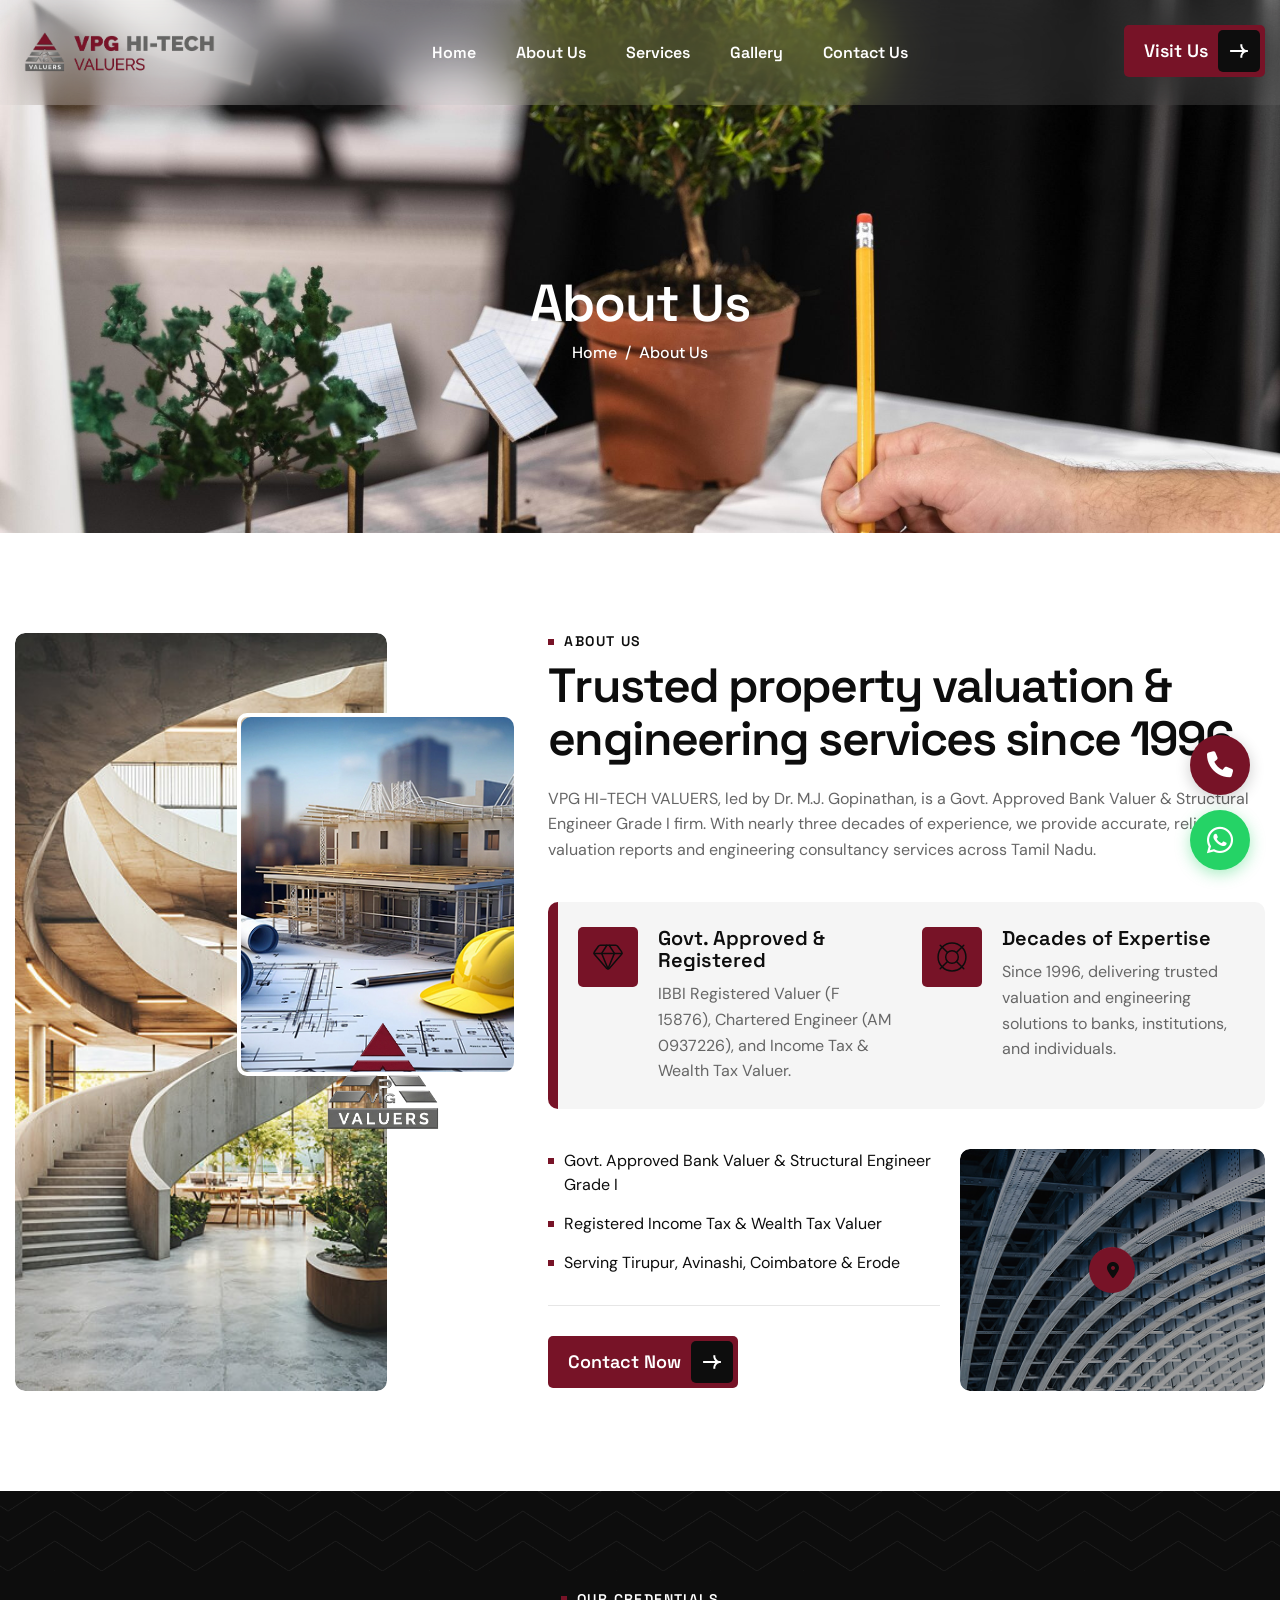
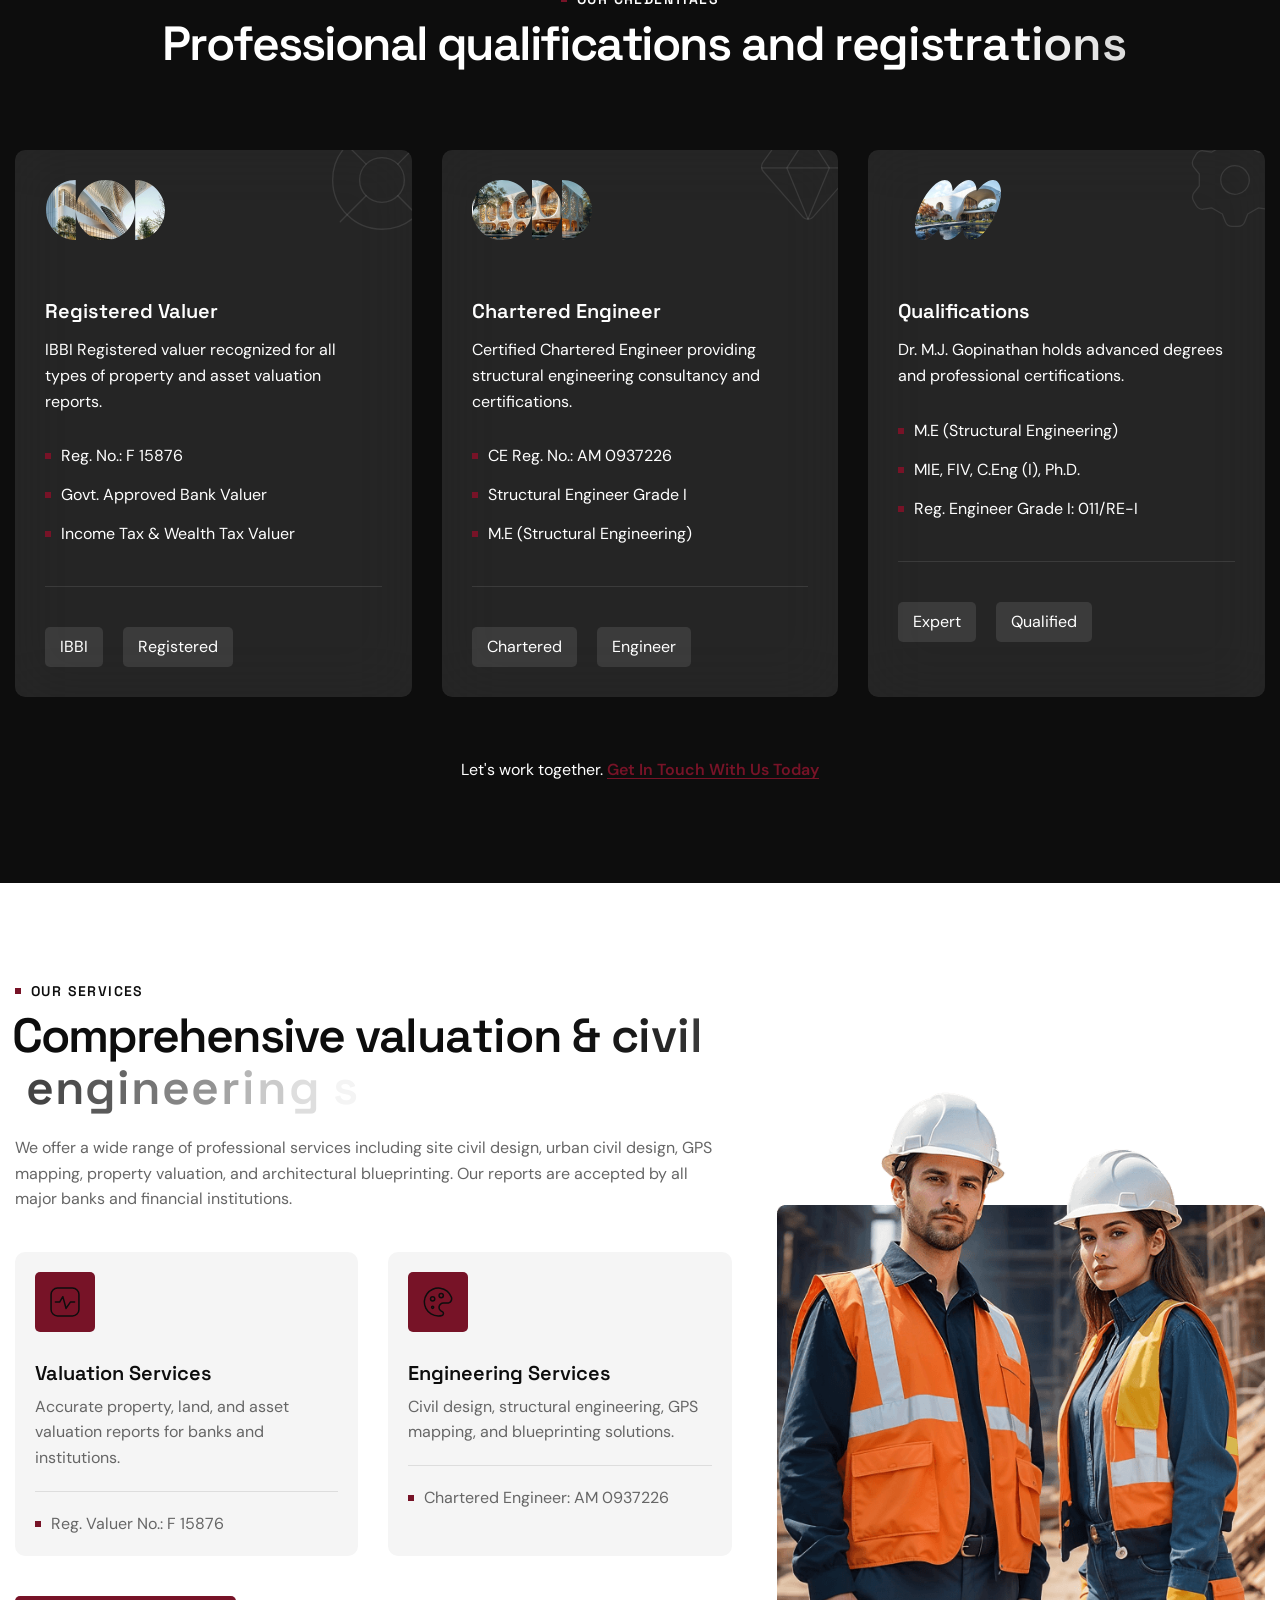
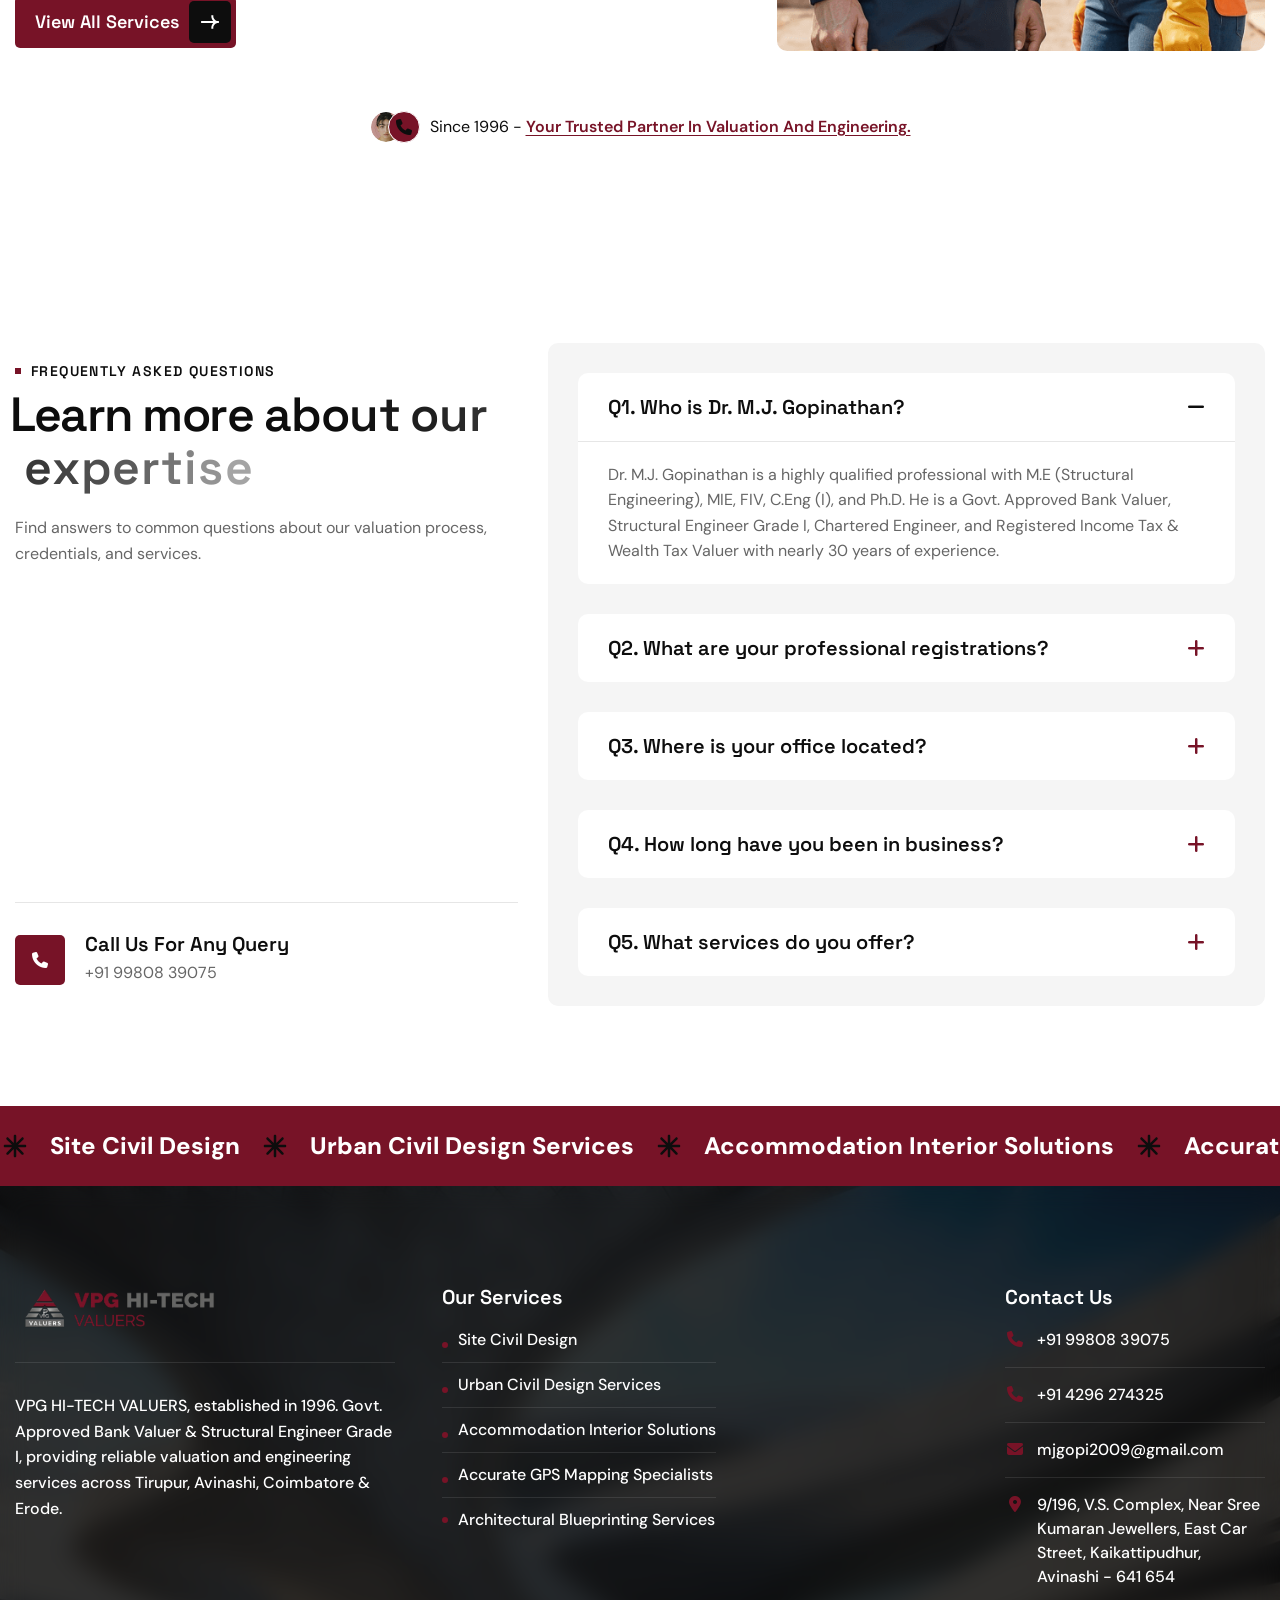
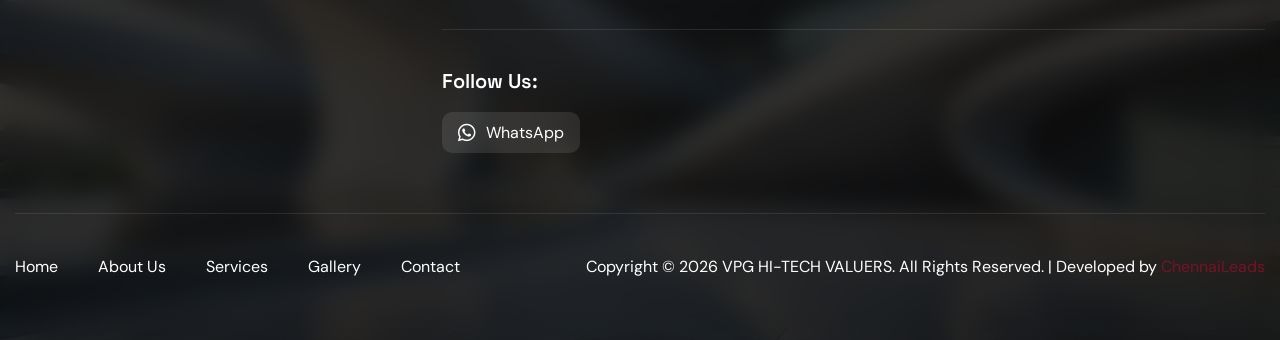
==== about.html @ 3284e230 "first commit" ====
<!DOCTYPE html>
<html lang="en">

<head>
	<!-- Meta -->
	<meta charset="utf-8">
	<meta http-equiv="X-UA-Compatible" content="IE=edge">
	<meta name="viewport" content="width=device-width, initial-scale=1.0, maximum-scale=1">
	<meta name="description" content="VPG HI-TECH VALUERS - About Us. Established in 1996, Govt. Approved Bank Valuer & Structural Engineer Grade I in Kaikattipudhur, Avinashi.">
	<meta name="keywords" content="VPG HI-TECH VALUERS, about us, Dr. M.J. Gopinathan, bank valuer, structural engineer, Avinashi">
	<meta name="author" content="VPG HI-TECH VALUERS">
	<!-- Page Title -->
    <title>About Us | VPG HI-TECH VALUERS | Govt. Approved Valuer | Avinashi</title>
	<!-- Favicon Icon -->
	<link rel="shortcut icon" type="image/x-icon" href="images/favicon.png">
	<!-- Google Fonts Css-->
	<link rel="preconnect" href="https://fonts.googleapis.com/">
    <link rel="preconnect" href="https://fonts.gstatic.com/" crossorigin>
    <link href="https://fonts.googleapis.com/css2?family=DM+Sans:ital,opsz,wght@0,9..40,100..1000;1,9..40,100..1000&amp;family=Space+Grotesk:wght@300..700&amp;display=swap" rel="stylesheet">
	<!-- Bootstrap Css -->
	<link href="css/bootstrap.min.css" rel="stylesheet" media="screen">
	<!-- SlickNav Css -->
	<link href="css/slicknav.min.css" rel="stylesheet">
	<!-- Swiper Css -->
	<link rel="stylesheet" href="css/swiper-bundle.min.css">
	<!-- Font Awesome Icon Css-->
	<link rel="stylesheet" href="https://cdnjs.cloudflare.com/ajax/libs/font-awesome/6.5.1/css/all.min.css">
	<!-- Animated Css -->
	<link href="css/animate.css" rel="stylesheet">
    <!-- Magnific Popup Core Css File -->
	<link rel="stylesheet" href="css/magnific-popup.css">
	<!-- Mouse Cursor Css File -->
	<link rel="stylesheet" href="css/mousecursor.css">
	<!-- Main Custom Css -->
	<link href="css/custom.css" rel="stylesheet" media="screen">
</head>
<body>

    <!-- Preloader Start -->
	
	<!-- Preloader End -->

    <!-- Header Start -->
	<header class="main-header">
		<div class="header-sticky">
			<nav class="navbar navbar-expand-lg">
				<div class="container">
					<a class="navbar-brand" href="index.html">
						<img src="images/logo.png" alt="VPG HI-TECH VALUERS">
					</a>
                    <div class="collapse navbar-collapse main-menu">
                        <div class="nav-menu-wrapper">
                            <ul class="navbar-nav mr-auto" id="menu">
                                <li class="nav-item"><a class="nav-link" href="index.html">Home</a></li>
                                <li class="nav-item"><a class="nav-link" href="about.html">About Us</a></li>
                                <li class="nav-item"><a class="nav-link" href="services.html">Services</a></li>
                                <li class="nav-item"><a class="nav-link" href="gallery.html">Gallery</a></li>
                                <li class="nav-item"><a class="nav-link" href="contact.html">Contact Us</a></li>
                            </ul>
                        </div>
                        <div class="header-btn">
                            <a href="https://www.google.com/maps/search/?api=1&query=11.189715,77.281826" class="btn-default btn-highlighted" target="_blank">Visit Us</a>
                        </div>
                    </div>
					<div class="navbar-toggle"></div>
				</div>
			</nav>
			<div class="responsive-menu"></div>
		</div>
	</header>
	<!-- Header End -->

    <!-- Page Header Section Start -->
    <div class="page-header parallaxie">
        <div class="container">
            <div class="row">
                <div class="col-lg-12">
                    <div class="page-header-box">
                        <h1 class="text-anime-style-3" data-cursor="-opaque">About Us</h1>
                        <nav class="wow fadeInUp">
                            <ol class="breadcrumb">
                                <li class="breadcrumb-item"><a href="index.html">home</a></li>
                                <li class="breadcrumb-item active" aria-current="page">about us</li>
                            </ol>
                        </nav>
                    </div>
                </div>
            </div>
        </div>
    </div>
    <!-- Page Header Section End -->

    <!-- About Us Section Start -->
    <div class="about-us">
        <div class="container">
            <div class="row">
                <div class="col-xl-5">
                    <div class="about-us-image-box wow fadeInUp">
                        <div class="about-us-image-box-1">
                            <div class="about-us-image">
                                <figure class="image-anime">
                                    <img src="images/about-us-image-1.jpg" alt="VPG HI-TECH VALUERS Office">
                                </figure>
                            </div>
                        </div>
                        <div class="about-us-image-box-2">
                            <div class="about-us-image">
                                <figure class="image-anime">
                                    <img src="images/about-us-image-2.jpg" alt="Dr. M.J. Gopinathan">
                                </figure>
                            </div>
                            <div class="year-experience-circle">
                                <img src="images/favicon.png" alt="">
                            </div>
                        </div>
                    </div>
                </div>
                
                <div class="col-xl-7">
                    <div class="about-us-content">
                        <div class="section-title">
                            <h3 class="wow fadeInUp">About Us</h3>
                            <h2 class="text-anime-style-3" data-cursor="-opaque">Trusted property valuation & engineering services since 1996</h2>
                            <p class="wow fadeInUp" data-wow-delay="0.2s">VPG HI-TECH VALUERS, led by Dr. M.J. Gopinathan, is a Govt. Approved Bank Valuer & Structural Engineer Grade I firm. With nearly three decades of experience, we provide accurate, reliable valuation reports and engineering consultancy services across Tamil Nadu.</p>
                        </div>
                        <div class="about-us-body wow fadeInUp" data-wow-delay="0.4s">
                            <div class="about-body-item">
                                <div class="icon-box">
                                    <img src="images/icon-about-item-1.svg" alt="">
                                </div>
                                <div class="about-body-item-content">
                                    <h3>Govt. Approved & Registered</h3>
                                    <p>IBBI Registered Valuer (F 15876), Chartered Engineer (AM 0937226), and Income Tax & Wealth Tax Valuer.</p>
                                </div>
                            </div>
                            <div class="about-body-item">
                                <div class="icon-box">
                                    <img src="images/icon-about-item-2.svg" alt="">
                                </div>
                                <div class="about-body-item-content">
                                    <h3>Decades of Expertise</h3>
                                    <p>Since 1996, delivering trusted valuation and engineering solutions to banks, institutions, and individuals.</p>
                                </div>
                            </div>
                        </div>
                        <div class="about-us-footer wow fadeInUp" data-wow-delay="0.6s">
                            <div class="about-us-footer-content">
                                <div class="about-footer-content-list">
                                    <ul>
                                        <li>Govt. Approved Bank Valuer & Structural Engineer Grade I</li>
                                        <li>Registered Income Tax & Wealth Tax Valuer</li>
                                        <li>Serving Tirupur, Avinashi, Coimbatore & Erode</li>
                                    </ul>
                                </div>
                                <div class="about-us-btn">
                                    <a href="contact.html" class="btn-default">Contact Now</a>
                                </div>
                            </div>
                            <div class="about-us-video-box">
                                <div class="about-video-image">
                                    <figure class="image-anime">
                                        <img src="images/about-intro-video-image.jpg" alt="VPG HI-TECH VALUERS">
                                    </figure>
                                </div>
                                <div class="video-play-button">
                                    <a href="https://www.google.com/maps/search/?api=1&query=11.189715,77.281826" target="_blank" data-cursor-text="View Map">
                                        <i class="fa-solid fa-location-dot"></i>
                                    </a>
                                </div>
                            </div>
                        </div>
                    </div>
                </div>
            </div>
        </div>
    </div> 
    <!-- About Us Section End -->

    <!-- Our Approach Section Start -->
    <div class="our-approach dark-section parallaxie">
        <div class="container">
            <div class="row section-row">
                <div class="col-lg-12">
                    <div class="section-title section-title-center">
                        <h3 class="wow fadeInUp">Our Credentials</h3>
                        <h2 class="text-anime-style-3" data-cursor="-opaque">Professional qualifications and registrations</h2>
                    </div>
                </div>
            </div>
            <div class="row">
                <div class="col-xl-4 col-md-6">
                    <div class="approach-item box-1 wow fadeInUp">
                        <div class="icon-box">
                            <img src="images/approach-item-bg-1.svg" alt="">
                        </div>
                        <div class="approach-item-image">
                            <figure><img src="images/approach-item-image-1.jpg" alt=""></figure>
                        </div>
                        <div class="approach-item-content">
                            <h3>Registered Valuer</h3>
                            <p>IBBI Registered valuer recognized for all types of property and asset valuation reports.</p>
                            <ul>
                                <li>Reg. No.: F 15876</li>
                                <li>Govt. Approved Bank Valuer</li>
                                <li>Income Tax & Wealth Tax Valuer</li>
                            </ul>
                        </div>
                        <div class="approach-item-list">
                            <ul><li>IBBI</li><li>Registered</li></ul>
                        </div>
                    </div>
                </div>
                <div class="col-xl-4 col-md-6">
                    <div class="approach-item box-2 wow fadeInUp" data-wow-delay="0.2s">
                        <div class="icon-box">
                            <img src="images/approach-item-bg-2.svg" alt="">
                        </div>
                        <div class="approach-item-image">
                            <figure><img src="images/approach-item-image-2.jpg" alt=""></figure>
                        </div>
                        <div class="approach-item-content">
                            <h3>Chartered Engineer</h3>
                            <p>Certified Chartered Engineer providing structural engineering consultancy and certifications.</p>
                            <ul>
                                <li>CE Reg. No.: AM 0937226</li>
                                <li>Structural Engineer Grade I</li>
                                <li>M.E (Structural Engineering)</li>
                            </ul>
                        </div>
                        <div class="approach-item-list">
                            <ul><li>Chartered</li><li>Engineer</li></ul>
                        </div>
                    </div>
                </div>
                <div class="col-xl-4 col-md-6">
                    <div class="approach-item box-3 wow fadeInUp" data-wow-delay="0.4s">
                        <div class="icon-box">
                            <img src="images/approach-item-bg-3.svg" alt="">
                        </div>
                        <div class="approach-item-image">
                            <figure><img src="images/approach-item-image-3.jpg" alt=""></figure>
                        </div>
                        <div class="approach-item-content">
                            <h3>Qualifications</h3>
                            <p>Dr. M.J. Gopinathan holds advanced degrees and professional certifications.</p>
                            <ul>
                                <li>M.E (Structural Engineering)</li>
                                <li>MIE, FIV, C.Eng (I), Ph.D.</li>
                                <li>Reg. Engineer Grade I: 011/RE-I</li>
                            </ul>
                        </div>
                        <div class="approach-item-list">
                            <ul><li>Expert</li><li>Qualified</li></ul>
                        </div>
                    </div>
                </div>
                <div class="col-lg-12">
                    <div class="section-footer-text wow fadeInUp" data-wow-delay="0.4s">
                        <p>Let's work together. <a href="contact.html">Get in touch with us today</a></p>
                    </div>
                </div>
            </div>
        </div>
    </div>
    <!-- Our Approach Section End -->

    <!-- What We Do Section Start -->
    <div class="what-we-do">
        <div class="container">
            <div class="row align-items-end">
                <div class="col-xl-7">
                    <div class="what-we-do-content">
                        <div class="section-title">
                            <h3 class="wow fadeInUp">Our Services</h3>
                            <h2 class="text-anime-style-3" data-cursor="-opaque">Comprehensive valuation & civil engineering solutions</h2>
                            <p class="wow fadeInUp" data-wow-delay="0.2s">We offer a wide range of professional services including site civil design, urban civil design, GPS mapping, property valuation, and architectural blueprinting. Our reports are accepted by all major banks and financial institutions.</p>
                        </div>
                        <div class="what-we-do-item-list wow fadeInUp" data-wow-delay="0.4s">
                            <div class="what-we-do-item">
                                <div class="icon-box"><img src="images/icon-what-we-do-item-1.svg" alt=""></div>
                                <div class="what-we-do-item-body">
                                    <h3>Valuation Services</h3>
                                    <p>Accurate property, land, and asset valuation reports for banks and institutions.</p>
                                    <ul><li>Reg. Valuer No.: F 15876</li></ul>
                                </div>
                            </div>
                            <div class="what-we-do-item">
                                <div class="icon-box"><img src="images/icon-what-we-do-item-2.svg" alt=""></div>
                                <div class="what-we-do-item-body">
                                    <h3>Engineering Services</h3>
                                    <p>Civil design, structural engineering, GPS mapping, and blueprinting solutions.</p>
                                    <ul><li>Chartered Engineer: AM 0937226</li></ul>
                                </div>
                            </div>
                        </div>
                        <div class="what-we-do-btn wow fadeInUp" data-wow-delay="0.8s">
                            <a href="services.html" class="btn-default">View All Services</a>
                        </div>
                    </div>
                </div>
                <div class="col-xl-5">
                    <div class="what-we-do-image wow fadeInUp">
                        <figure><img src="images/what-we-do-image.png" alt="VPG HI-TECH VALUERS Services"></figure>
                    </div>
                </div>
            </div>
            <div class="col-lg-12">
                <div class="section-footer-text section-satisfy-img wow fadeInUp" data-wow-delay="0.4s">
                    <div class="satisfy-client-images">
                        <div class="satisfy-client-image"><figure class="image-anime"><img src="images/author-1.jpg" alt=""></figure></div>
                        <div class="satisfy-client-image add-more"><i class="fa-solid fa-phone"></i></div>
                    </div>
                    <p>Since 1996 - <a href="contact.html">your trusted partner in valuation and engineering.</a></p>
                </div>
            </div>
        </div>
    </div>
    <!-- What We Do Section End -->

    <!-- Our FAQs Section Start -->
    <div class="our-faqs">
        <div class="container">
            <div class="row">
                <div class="col-xl-5">
                    <div class="our-faqs-content">
                        <div class="faqs-title-box">
                            <div class="section-title">
                                <h3 class="wow fadeInUp">Frequently Asked Questions</h3>
                                <h2 class="text-anime-style-3" data-cursor="-opaque">Learn more about our expertise</h2>
                                <p class="wow fadeInUp" data-wow-delay="0.2s">Find answers to common questions about our valuation process, credentials, and services.</p>
                            </div>
                        </div>
                        <div class="faq-contact-box wow fadeInUp" data-wow-delay="0.6s">
                            <div class="icon-box"><i class="fa-solid fa-phone"></i></div>
                            <div class="faq-contact-box-content">
                                <h3>Call Us For Any Query</h3>
                                <p><a href="tel:+919980839075">+91 99808 39075</a></p>
                            </div>
                        </div>
                    </div>
                </div>
                <div class="col-xl-7">
                    <div class="faq-accordion" id="accordion">
                        <div class="accordion-item wow fadeInUp">
                            <h2 class="accordion-header" id="heading1">
                                <button class="accordion-button" type="button" data-bs-toggle="collapse" data-bs-target="#collapse1" aria-expanded="true" aria-controls="collapse1">Q1. Who is Dr. M.J. Gopinathan?</button>
                            </h2>
                            <div id="collapse1" class="accordion-collapse collapse show" aria-labelledby="heading1" data-bs-parent="#accordion">
                                <div class="accordion-body"><p>Dr. M.J. Gopinathan is a highly qualified professional with M.E (Structural Engineering), MIE, FIV, C.Eng (I), and Ph.D. He is a Govt. Approved Bank Valuer, Structural Engineer Grade I, Chartered Engineer, and Registered Income Tax & Wealth Tax Valuer with nearly 30 years of experience.</p></div>
                            </div>
                        </div>
                        <div class="accordion-item wow fadeInUp" data-wow-delay="0.2s">
                            <h2 class="accordion-header" id="heading2">
                                <button class="accordion-button collapsed" type="button" data-bs-toggle="collapse" data-bs-target="#collapse2" aria-expanded="false" aria-controls="collapse2">Q2. What are your professional registrations?</button>
                            </h2>
                            <div id="collapse2" class="accordion-collapse collapse" aria-labelledby="heading2" data-bs-parent="#accordion">
                                <div class="accordion-body"><p>We hold multiple registrations: Registered Valuer No. F 15876 (IBBI), Chartered Engineer AM 0937226, Registered Engineer Grade I: 011/RE-I, and Registered Income Tax & Wealth Tax Valuer. Our reports are accepted by all major banks and government institutions.</p></div>
                            </div>
                        </div>
                        <div class="accordion-item wow fadeInUp" data-wow-delay="0.4s">
                            <h2 class="accordion-header" id="heading3">
                                <button class="accordion-button collapsed" type="button" data-bs-toggle="collapse" data-bs-target="#collapse3" aria-expanded="false" aria-controls="collapse3">Q3. Where is your office located?</button>
                            </h2>
                            <div id="collapse3" class="accordion-collapse collapse" aria-labelledby="heading3" data-bs-parent="#accordion">
                                <div class="accordion-body"><p>Our office is at 9/196, V.S. Complex, Near Sree Kumaran Jewellers, East Car Street, Kaikattipudhur, Avinashi - 641 654, Tamil Nadu. We serve clients across Tirupur, Avinashi, Coimbatore, and Erode.</p></div>
                            </div>
                        </div>
                        <div class="accordion-item wow fadeInUp" data-wow-delay="0.6s">
                            <h2 class="accordion-header" id="heading4">
                                <button class="accordion-button collapsed" type="button" data-bs-toggle="collapse" data-bs-target="#collapse4" aria-expanded="false" aria-controls="collapse4">Q4. How long have you been in business?</button>
                            </h2>
                            <div id="collapse4" class="accordion-collapse collapse" aria-labelledby="heading4" data-bs-parent="#accordion">
                                <div class="accordion-body"><p>VPG HI-TECH VALUERS was established in 1996. We have nearly 30 years of experience providing professional valuation and engineering services to clients across Tamil Nadu.</p></div>
                            </div>
                        </div>
                        <div class="accordion-item wow fadeInUp" data-wow-delay="0.8s">
                            <h2 class="accordion-header" id="heading5">
                                <button class="accordion-button collapsed" type="button" data-bs-toggle="collapse" data-bs-target="#collapse5" aria-expanded="false" aria-controls="collapse5">Q5. What services do you offer?</button>
                            </h2>
                            <div id="collapse5" class="accordion-collapse collapse" aria-labelledby="heading5" data-bs-parent="#accordion">
                                <div class="accordion-body"><p>We offer site civil design, urban civil design, accommodation interior solutions, GPS mapping, acquisition valuation, agricultural appraisal, irrigation assessment, and architectural blueprinting services.</p></div>
                            </div>
                        </div>
                    </div>
                </div>
            </div>
        </div>
    </div>
    <!-- Our FAQs Section End -->

    <!-- Main Footer Start -->
    <footer class="main-footer dark-section">
        <div class="footer-scrolling-ticker">
            <div class="scrolling-ticker-box">
                <div class="scrolling-content">
                    <span><img src="images/icon-asterisk.svg" alt="">Site Civil Design</span>
                    <span><img src="images/icon-asterisk.svg" alt="">Urban Civil Design Services</span>
                    <span><img src="images/icon-asterisk.svg" alt="">Accommodation Interior Solutions</span>
                    <span><img src="images/icon-asterisk.svg" alt="">Accurate GPS Mapping Specialists</span>
                    <span><img src="images/icon-asterisk.svg" alt="">Acquisition Takeover Valuers</span>
                    <span><img src="images/icon-asterisk.svg" alt="">Acquisition Appraisal Experts</span>
                    <span><img src="images/icon-asterisk.svg" alt="">Agricultural Estate Appraisers</span>
                    <span><img src="images/icon-asterisk.svg" alt="">Agricultural Irrigation Assessors</span>
                    <span><img src="images/icon-asterisk.svg" alt="">Architectural Blueprinting Services</span>
                </div>
                <div class="scrolling-content">
                    <span><img src="images/icon-asterisk.svg" alt="">Site Civil Design</span>
                    <span><img src="images/icon-asterisk.svg" alt="">Urban Civil Design Services</span>
                    <span><img src="images/icon-asterisk.svg" alt="">Accommodation Interior Solutions</span>
                    <span><img src="images/icon-asterisk.svg" alt="">Accurate GPS Mapping Specialists</span>
                    <span><img src="images/icon-asterisk.svg" alt="">Acquisition Takeover Valuers</span>
                    <span><img src="images/icon-asterisk.svg" alt="">Acquisition Appraisal Experts</span>
                    <span><img src="images/icon-asterisk.svg" alt="">Agricultural Estate Appraisers</span>
                    <span><img src="images/icon-asterisk.svg" alt="">Agricultural Irrigation Assessors</span>
                    <span><img src="images/icon-asterisk.svg" alt="">Architectural Blueprinting Services</span>
                </div>
            </div>
        </div>
        <div class="footer-box">
            <div class="container">
                <div class="row">
                    <div class="col-xl-4">
                        <div class="about-footer">
                            <div class="footer-logo">
                                <img src="images/logo.png" alt="VPG HI-TECH VALUERS">
                            </div>
                            <div class="footer-about-text">
                                <p>VPG HI-TECH VALUERS, established in 1996. Govt. Approved Bank Valuer & Structural Engineer Grade I, providing reliable valuation and engineering services across Tirupur, Avinashi, Coimbatore & Erode.</p>
                            </div>
                        </div>
                    </div>
                    <div class="col-xl-8">
                        <div class="footer-links-box">
                            <div class="footer-links footer-services">
                                <h3>Our Services</h3>
                                <ul>
                                    <li>Site Civil Design</li>
                                    <li>Urban Civil Design Services</li>
                                    <li>Accommodation Interior Solutions</li>
                                    <li>Accurate GPS Mapping Specialists</li>
                                    <li>Architectural Blueprinting Services</li>
                                </ul>
                            </div>
                            <div class="footer-links footer-contact-links">
                                <h3>Contact Us</h3>
                                <ul>
                                    <li><i class="fa-solid fa-phone"></i> <a href="tel:+919980839075">+91 99808 39075</a></li>
                                    <li><i class="fa-solid fa-phone"></i> <a href="tel:+914296274325">+91 4296 274325</a></li>
                                    <li><i class="fa-solid fa-envelope"></i> <a href="mailto:mjgopi2009@gmail.com">mjgopi2009@gmail.com</a></li>
                                    <li><i class="fa-solid fa-location-dot"></i> 9/196, V.S. Complex, Near Sree Kumaran Jewellers, East Car Street, Kaikattipudhur, Avinashi - 641 654</li>
                                </ul>
                            </div>
                            <div class="footer-links footer-social-links">
                                <h3>Follow Us:</h3>
                                <ul>
                                    <li><a href="https://wa.me/919843076325" target="_blank"><i class="fa-brands fa-whatsapp"></i> WhatsApp</a></li>
                                </ul>
                            </div>
                        </div>
                    </div>
                    <div class="col-lg-12">
                        <div class="footer-copyright">
                            <div class="footer-menu">
                                <ul>
                                    <li><a href="index.html">Home</a></li>
                                    <li><a href="about.html">About Us</a></li>
                                    <li><a href="services.html">Services</a></li>
                                    <li><a href="gallery.html">Gallery</a></li>
                                    <li><a href="contact.html">Contact</a></li>
                                </ul>
                            </div>
                            <div class="footer-copyright-text">
                                <p>Copyright &copy; <span id="current-year"></span> VPG HI-TECH VALUERS. All Rights Reserved. | Developed by <a href="https://chennaileads.com" target="_blank">ChennaiLeads</a></p>
                            </div>
                        </div>
                    </div>
                </div>
            </div>
        </div>
    </footer>
    <!-- Main Footer End -->

    <!-- Sticky WhatsApp Button Start -->
    <a href="https://wa.me/919843076325?text=Hi%20VPG%20HI-TECH%20VALUERS%2C%20I%20need%20valuation%20assistance." class="sticky-whatsapp-btn" target="_blank" title="Chat on WhatsApp">
        <i class="fa-brands fa-whatsapp"></i>
    </a>
    <!-- Sticky WhatsApp Button End -->

    <!-- Sticky Call Button Start -->
    <a href="tel:+919980839075" class="sticky-call-btn" title="Call Now">
        <i class="fa-solid fa-phone"></i>
    </a>
    <!-- Sticky Call Button End -->

    <!-- Jquery Library File -->
    <script src="js/jquery-3.7.1.min.js"></script>
    <script src="js/bootstrap.min.js"></script>
    <script src="js/validator.min.js"></script>
    <script src="js/jquery.slicknav.js"></script>
    <script src="js/swiper-bundle.min.js"></script>
    <script src="js/jquery.waypoints.min.js"></script>
    <script src="js/jquery.counterup.min.js"></script>
    <script src="js/isotope.min.js"></script>
    <script src="js/jquery.magnific-popup.min.js"></script>
    <script src="js/SmoothScroll.js"></script>
    <script src="js/parallaxie.js"></script>
    <script src="js/gsap.min.js"></script>
    <script src="js/magiccursor.js"></script>
    <script src="js/SplitText.min.js"></script>
    <script src="js/ScrollTrigger.min.js"></script>
    <script src="js/jquery.mb.YTPlayer.min.js"></script>
    <script src="js/wow.min.js"></script>
    <script src="js/function.js"></script>

    <!-- Dynamic Year Script -->
    <script>
        document.getElementById('current-year').textContent = new Date().getFullYear();
    </script>
</body>
</html>
---- css/mousecursor.css ----
/*! normalize.css v7.0.0 | MIT License | github.com/necolas/normalize.css */
.cb-cursor {
	position: fixed;
	top: 0;
	left: 0;
	z-index: 150;
	contain: layout style size;
	pointer-events: none;
	will-change: transform;
	-webkit-transition: opacity 0.3s, color 0.4s;
	-o-transition: opacity 0.3s, color 0.4s;
	-moz-transition: opacity 0.3s, color 0.4s;
	transition: opacity 0.3s, color 0.4s;
}

.cb-cursor:before {
	content: "";
	position: absolute;
	top: -24px;
	left: -24px;
	display: block;
	width: 48px;
	height: 48px;
	-webkit-transform: scale(0);
	-moz-transform: scale(0);
	-ms-transform: scale(0);
	-o-transform: scale(0);
	transform: scale(0);
	-webkit-border-radius: 50%;
	-moz-border-radius: 50%;
	border-radius: 50%;
	-webkit-transition: opacity 0.1s, -webkit-transform 0.3s ease-in-out;
	transition: opacity 0.1s, -webkit-transform 0.3s ease-in-out;
	-o-transition: opacity 0.1s, -o-transform 0.3s ease-in-out;
	-moz-transition: transform 0.3s ease-in-out, opacity 0.1s, -moz-transform 0.3s ease-in-out;
	transition: transform 0.3s ease-in-out, opacity 0.1s;
	transition: transform 0.3s ease-in-out, opacity 0.1s, -webkit-transform 0.3s ease-in-out, -moz-transform 0.3s ease-in-out, -o-transform 0.3s ease-in-out;
}

.cb-cursor-text {
	position: absolute;
	top: -18px;
	left: -18px;
	width: 36px;
	height: 36px;
	display: -webkit-box;
	display: -webkit-flex;
	display: -moz-box;
	display: -ms-flexbox;
	display: flex;
	-webkit-box-align: center;
	-webkit-align-items: center;
	-moz-box-align: center;
	-ms-flex-align: center;
	align-items: center;
	-webkit-box-pack: center;
	-webkit-justify-content: center;
	-moz-box-pack: center;
	-ms-flex-pack: center;
	justify-content: center;
	-webkit-transform: scale(0) rotate(10deg);
	-moz-transform: scale(0) rotate(10deg);
	-ms-transform: scale(0) rotate(10deg);
	-o-transform: scale(0) rotate(10deg);
	transform: scale(0) rotate(10deg);
	opacity: 0;
	color: white;
	font-size: 16px;
	line-height: 20px;
	text-align: center;
	letter-spacing: -0.01em;
	-webkit-transition: opacity 0.4s, -webkit-transform 0.3s;
	transition: opacity 0.4s, -webkit-transform 0.3s;
	-o-transition: opacity 0.4s, -o-transform 0.3s;
	-moz-transition: opacity 0.4s, transform 0.3s, -moz-transform 0.3s;
	transition: opacity 0.4s, transform 0.3s;
	transition: opacity 0.4s, transform 0.3s, -webkit-transform 0.3s, -moz-transform 0.3s, -o-transform 0.3s;
}

@supports (mix-blend-mode: exclusion) {
	.cb-cursor.-exclusion, .cb-cursor.-opaque {
		mix-blend-mode: exclusion;
	}
}

@supports (mix-blend-mode: exclusion) {
	.cb-cursor.-exclusion:before, .cb-cursor.-opaque:before {
		background: white;
	}
}

.cb-cursor.-normal, .cb-cursor.-text {
	mix-blend-mode: normal;
}

.cb-cursor.-normal:before, .cb-cursor.-text:before {
	background: currentColor;
}

.cb-cursor.-inverse {
	color: white;
}

.cb-cursor.-visible:before {
	-webkit-transform: scale(0.2);
	-moz-transform: scale(0.2);
	-ms-transform: scale(0.2);
	-o-transform: scale(0.2);
	transform: scale(0.2);
}

.cb-cursor.-visible.-active:before {
	-webkit-transform: scale(0.23);
	-moz-transform: scale(0.23);
	-ms-transform: scale(0.23);
	-o-transform: scale(0.23);
	transform: scale(0.23);
	-webkit-transition-duration: 0.2s;
	-moz-transition-duration: 0.2s;
	-o-transition-duration: 0.2s;
	transition-duration: 0.2s;
}

.cb-cursor.-pointer:before {
	-webkit-transform: scale(0);
	-moz-transform: scale(0);
	-ms-transform: scale(0);
	-o-transform: scale(0);
	transform: scale(0);
}

.cb-cursor.-text:before {
	background: #000;
	opacity: 0.80;
	backdrop-filter: blur(10);
	-webkit-transform: scale(1.7);
	-moz-transform: scale(1.7);
	-ms-transform: scale(1.7);
	-o-transform: scale(1.7);
	transform: scale(1.7);
}

.cb-cursor.-text .cb-cursor-text {
	opacity: 1;
	-webkit-transform: scale(1);
	-moz-transform: scale(1);
	-ms-transform: scale(1);
	-o-transform: scale(1);
	transform: scale(1);
}

.cb-cursor.-text.-active:before {
	-webkit-transform: scale(1.6);
	-moz-transform: scale(1.6);
	-ms-transform: scale(1.6);
	-o-transform: scale(1.6);
	transform: scale(1.6);
	-webkit-transition-duration: 0.2s;
	-moz-transition-duration: 0.2s;
	-o-transition-duration: 0.2s;
	transition-duration: 0.2s;
}

.cb-cursor.-opaque:before {
	-webkit-transform: scale(1.32);
	-moz-transform: scale(1.32);
	-ms-transform: scale(1.32);
	-o-transform: scale(1.32);
	transform: scale(1.32);
}

.cb-cursor.-opaque.-active:before {
	-webkit-transform: scale(1.2);
	-moz-transform: scale(1.2);
	-ms-transform: scale(1.2);
	-o-transform: scale(1.2);
	transform: scale(1.2);
}

.cb-cursor.-lg:before {
	-webkit-transform: scale(2);
	-moz-transform: scale(2);
	-ms-transform: scale(2);
	-o-transform: scale(2);
	transform: scale(2);
}

.cb-cursor.-hidden:before {
	-webkit-transform: scale(0);
	-moz-transform: scale(0);
	-ms-transform: scale(0);
	-o-transform: scale(0);
	transform: scale(0);
}

.-color-red {
	color: red;
}

.-color-green {
	color: #51c67d;
}

.cb-demo {
	background: #fff;
}

.cb-demo-content {
	display: -webkit-box;
	display: -webkit-flex;
	display: -moz-box;
	display: -ms-flexbox;
	display: flex;
	-webkit-box-align: center;
	-webkit-align-items: center;
	-moz-box-align: center;
	-ms-flex-align: center;
	align-items: center;
	-webkit-box-pack: center;
	-webkit-justify-content: center;
	-moz-box-pack: center;
	-ms-flex-pack: center;
	justify-content: center;
	height: 100vh;
}

.cb-demo-container {
	padding: 0 20px;
}

@media (min-width: 1600px) {
	.cb-demo-container {
		padding: 0 120px;
	}
}

.cb-demo-row {
	display: -webkit-box;
	display: -webkit-flex;
	display: -moz-box;
	display: -ms-flexbox;
	display: flex;
	-webkit-box-pack: center;
	-webkit-justify-content: center;
	-moz-box-pack: center;
	-ms-flex-pack: center;
	justify-content: center;
	text-align: center;
	margin: 30px 0;
}

@media (min-width: 1600px) {
	.cb-demo-row {
		margin: 60px 0;
	}
}

.cb-demo-item {
	position: relative;
	-webkit-box-flex: 1;
	-webkit-flex: 1;
	-moz-box-flex: 1;
	-ms-flex: 1;
	flex: 1;
	padding: 50px 30px;
	margin: 0 20px;
	color: #000;
}

@media (min-width: 1600px) {
	.cb-demo-item {
		padding: 90px 30px;
		margin: 0 30px;
	}
}

.cb-demo-item-title {
	position: relative;
	margin: 0 0 25px 0;
	font-size: 30px;
	font-weight: bold;
}

.cb-demo-item-text {
	position: relative;
	max-width: 70%;
	margin: 0 auto;
	color: rgba(0, 0, 0, 0.5);
	font-size: 16px;
	font-weight: 300;
	line-height: 150%;
}

.cb-demo-item:before {
	content: "";
	display: block;
	position: absolute;
	top: 0;
	left: 0;
	right: 0;
	bottom: 0;
	-webkit-border-radius: 30px;
	-moz-border-radius: 30px;
	border-radius: 30px;
	background: #f8f8f8;
	-webkit-transition: -webkit-box-shadow 0.2s;
	transition: -webkit-box-shadow 0.2s;
	-o-transition: box-shadow 0.2s;
	-moz-transition: box-shadow 0.2s, -moz-box-shadow 0.2s;
	transition: box-shadow 0.2s;
	transition: box-shadow 0.2s, -webkit-box-shadow 0.2s, -moz-box-shadow 0.2s;
}
---- css/custom.css ----
/* ----------------------------------------------------------------------------------------
* Author        : Awaiken
* Template Name : Renovex - Construction HTML Template
* File          : CSS File
* Version       : 1.0
* ---------------------------------------------------------------------------------------- */
/* INDEX
----------------------------------------------------------------------------------------
01. Global Variables
02. General css
03. Header css
04. Hero css
05. About Us css
06. Our Services css
07. What We Do css
08. Our Story css
09. Our Features css
10. Our Pricing Plans css
11. Our Projects css
12. CTA Box css
13. Our FAQs css
14. Our Testimonials css
15. Our Blog css
16. Footer css
17. About Us Page css
18. Services Page css
19. Service Single css
20. Blog Archive css
21. Blog Single css
22. Projects Page css
23. Project Single css
24. Team Page css
25. Team Single css
26. Pricing Page css
27. Testimonials Page css
28. Image Gallery css
29. Video Gallery css
30. FAQs Page css
31. Contact Us Page css
32. 404 Error Page css
33. Responsive css
34. Home - Version 2 css
35. Home - Version 3 css
-------------------------------------------------------------------------------------- */

/************************************/
/*** 	 01. Global Variables	  ***/
/************************************/

:root{
	--primary-color				: #0D0D0D;
	--secondary-color			: #F5F5F5;
	--bg-color					: #FFFFFF;
	--text-color				: #666666;
	--accent-color				: #771327;
	--white-color				: #FFFFFF;
	--divider-color				: #0D0D0D1A;
	--dark-divider-color		: #FFFFFF1A;
	--error-color				: rgb(230, 87, 87);
	--default-font				: "DM Sans", sans-serif;
	--accent-font				: "Space Grotesk", sans-serif;
}

/************************************/
/*** 	   02. General css		  ***/
/************************************/

html,
body{
	width: 100%;
	overflow-x: clip;
}

body{
	font-family: var(--default-font);
	font-size: 16px;
	font-weight: 400;
	line-height: 1em;
	color: var(--text-color);
	background: var(--bg-color);
}

::-webkit-scrollbar-track{
	background-color: var(--primary-color);
	border-left: 1px solid var(--primary-color);
}
::-webkit-scrollbar{
	width: 7px;
	background-color: var(--primary-color);
}
::-webkit-scrollbar-thumb{
	background: var(--accent-color);
}

::selection{
	color: var(--primary-color);
	background-color: var(--accent-color);
	filter: invert(1);
}

p{
	line-height: 1.6em;
	margin-bottom: 1.5em;
}

h1,
h2,
h3,
h4,
h5,
h6{
	font-family: var(--accent-font);
	font-weight: 600;
	line-height: 1.1em;
	color: var(--primary-color);
	margin: 0;
}

figure{
	margin: 0;
}

img{
	max-width: 100%;
}

a{
	text-decoration: none;
}

a:hover{
	text-decoration: none;
	outline: 0;
}

a:focus{
	text-decoration: none;
	outline: 0;
}

.container{
	max-width: 1500px;
}

.container,
.container-fluid,
.container-lg,
.container-md,
.container-sm,
.container-xl,
.container-xxl{
    padding-right: 15px;
    padding-left: 15px;
}

.image-anime{
	position: relative;
	overflow: hidden;
}

.image-anime:after{
	content: "";
	position: absolute;
    width: 200%;
    height: 0%;
    left: 50%;
    top: 50%;
    background-color: rgba(255,255,255,.3);
    transform: translate(-50%,-50%) rotate(-45deg);
    z-index: 1;
}

.image-anime:hover:after{
    height: 250%;
    transition: all 600ms linear;
    background-color: transparent;
}

.reveal{
	position: relative;
    display: -webkit-inline-box;
    display: -ms-inline-flexbox;
    display: inline-flex;
    visibility: hidden;
    overflow: hidden;
}

.reveal img{
    height: 100%;
    width: 100%;
    -o-object-fit: cover;
    object-fit: cover;
    -webkit-transform-origin: left;
    transform-origin: left;
}

.row{
    margin-right: -15px;
    margin-left: -15px;
}

.row > *{
	padding-right: 15px;
	padding-left: 15px;
}

.row.no-gutters{
    margin-right: 0px;
    margin-left: 0px;
}

.row.no-gutters > *{
    padding-right: 0px;
    padding-left: 0px;
}

.btn-default{
	font-family: var(--accent-font);
	position: relative;
	display: inline-block;
	font-size: 18px;
	font-weight: 600;
	line-height: 1em;
	text-transform: capitalize;
	color: var(--white-color);
	background: var(--accent-color);
	border-radius: 5px;
	padding: 17px 57px 17px 20px;
	border: none;
	overflow: hidden;
	transition: all 0.4s ease-in-out;
	z-index: 1;
}

.btn-default:hover{
	color: var(--white-color);
}

.btn-default::before{
	content: '';
	position: absolute;
    top: 50%;
    right: 5px;
    width: 42px;
    height: 42px;
	background-color: var(--primary-color);
    background-image: url('../images/arrow-white.svg');
    background-repeat: no-repeat;
    background-position: center center;
    background-size: 20px auto;
	border-radius: 5px;
    transform: translateY(-50%);
	transition: all 0.4s ease-in-out;
}

.btn-default:hover:before{
	background-color: var(--accent-color);
	background-image: url('../images/arrow-primary.svg');
}

.btn-default::after{ 
	content: '';
    position: absolute;
    top: 0;
    right: 0;
    bottom: 0;
    width: 0;
    height: 100%;
    background: var(--primary-color);
    transition: all 0.4s ease-in-out;
    z-index: -1;
}

.btn-default:hover::after{
	right: auto;
	left: 0;
    width: 100%;
}

.btn-default.btn-highlighted:hover{
	color: var(--primary-color);
}

.btn-default.btn-highlighted:hover:before{
	background-color: var(--primary-color);
	background-image: url('../images/arrow-white.svg');
}

.btn-default.btn-highlighted::after{
	background-color: var(--white-color);
}

.readmore-btn{
	font-family: var(--accent-font);
	position: relative;
	display: inline-block;
	font-weight: 600;
	line-height: normal;
	color: var(--primary-color);
	text-transform: capitalize;
	padding-right: 34px;
}

.readmore-btn::before{
	content: '';
    position: absolute;
    top: 50%;
	transform: translateY(-50%) rotate(-45deg);
    right: 0px;
	height: 24px;
	width: 24px;
	background-color: var(--accent-color);
	border-radius: 100px;
	background-image: url('../images/arrow-primary.svg');
	background-repeat: no-repeat;
	background-position: center center;
	background-size: 12px auto;
    transition: all 0.4s ease-in-out;
}

.readmore-btn:hover::before{
	transform: translateY(-50%) rotate(0deg);
}

.cb-cursor:before{
	background: var(--accent-color);
}

.preloader{
	position: fixed;
	top: 0;
	left: 0;
	right: 0;
	bottom: 0;
	z-index: 1000;
	background: var(--primary-color);
	display: flex;
	align-items: center;
	justify-content: center;
}

.loading-container,
.loading{
	height: 100px;
	position: relative;
	width: 100px;
	border-radius: 100%;
}

.loading-container{
	margin: 40px auto;
}

.loading{
	border: 1px solid transparent;
	border-color: transparent var(--white-color) transparent var(--white-color);
	animation: rotate-loading 1.5s linear 0s infinite normal;
	transform-origin: 50% 50%;
}

.loading-container:hover .loading,
.loading-container .loading{
	transition: all 0.5s ease-in-out;
}

#loading-icon{
	position: absolute;
	top: 50%;
	left: 50%;
	max-width: 66px;
	transform: translate(-50%, -50%);
}

@keyframes rotate-loading{
	0%{
		transform: rotate(0deg);
	}

	100%{
		transform: rotate(360deg);
	}
}

.dark-section{
	background-color: var(--primary-color);
	background-image: url('../images/dark-section-bg-image.png');
	background-size: cover;
	background-repeat: no-repeat;
	background-position: center center;
}

.section-row{
	margin-bottom: 80px;
}

.section-row .section-title{
	margin-bottom: 0;
}

.section-row .section-title.section-title-center{
	width: 100%;
	max-width: 990px;
	margin: 0 auto;
	text-align: center;
}

.section-btn{
	text-align: right;
}

.section-content-btn .section-btn{
	margin-top: 30px;
	text-align: left;
}

.section-title-content p{
	margin-bottom: 20px;
}

.section-title-content p:last-child{
	margin-bottom: 0;	
}

.section-title{
	margin-bottom: 40px;
}

.section-title h3{
	position: relative;
	display: inline-block;
	font-size: 14px;
	line-height: 1.2em;
	letter-spacing: 0.1em;
	text-transform: uppercase;
	padding-left: 16px;
    margin-bottom: 10px;
}

.section-title h3::before{
	content: '';
	position: absolute;
	left: 0;
	top: 50%;
	transform: translateY(-50%);
	background: var(--accent-color);
	width: 6px;
	height: 6px;
}

.section-title h1{
	font-size: 52px;
	letter-spacing: -0.02em;
	margin-bottom: 0;
	cursor: none;
}

.section-title h2{
	font-size: 48px;
	letter-spacing: -0.04em;
	margin-bottom: 0;
	cursor: none;
}

.section-title p{
	margin-top: 20px;
	margin-bottom: 0;
}

.dark-section .section-title h3,
.dark-section .section-title h1,
.dark-section .section-title h2,
.dark-section .section-title p,
.dark-section .section-title-content p{
	color: var(--white-color);
}

.help-block.with-errors ul{
	margin: 0;
	text-align: left;
}

.help-block.with-errors ul li{
	color: var(--error-color);
	font-weight: 500;
	font-size: 14px;
}

/************************************/
/**** 	   03. Header css		 ****/
/************************************/

header.main-header{
	position: absolute;
	top: 0;
	left: 0;
	right: 0;
	z-index: 100;
}

header.main-header .header-sticky{
	position: relative;
	top: 0;
	background: var(--dark-divider-color);
	backdrop-filter: blur(30px) saturate(100%);
	-webkit-backdrop-filter: blur(30px) saturate(100%);
	z-index: 100;
}

header.main-header .header-sticky.hide{
	transform: translateY(-100%);
	transition: transform 0.3s ease-in-out;
}

header.main-header .header-sticky.active{
	position: fixed;
	top: 0;
	left: 0;
	right: 0;
    transform: translateY(0);
	background: var(--primary-color);
}

.navbar{
	align-items: center;
	padding: 25px 0;
}

.navbar-brand{
	padding: 0;
	margin: 0;
}

.main-menu .nav-menu-wrapper{
	flex: 1;
	text-align: center;
	margin: 0 1.042vw;
}

.main-menu .nav-menu-wrapper > ul{
	align-items: center;
	display: inline-flex;
}

.main-menu ul li{
	margin: 0 10px;
	position: relative;
}

.main-menu ul li a{
	font-family: var(--accent-font);
	font-size: 16px;
	font-weight: 600;
	line-height: 1.2em;
	text-transform: capitalize;
	color: var(--white-color);
	padding: 12px 10px !important;
	background: transparent;
	border-radius: 0px;
	transition: all 0.3s ease-in-out;
}

.main-menu ul li.submenu > a:after{
	content: '\f107';
	font-family: 'FontAwesome';
	font-weight: 900;
	font-size: 14px;
	margin-left: 8px;
}

.main-menu ul li a:hover,
.main-menu ul li a:focus{
	color: var(--accent-color);
}

.main-menu ul ul{
	visibility: hidden;
	opacity: 0;
	transform: scale(1,0.8);
	transform-origin: top;
	padding: 0;
	margin: 0;
	list-style: none;
	width: 235px;
	border-radius: 10px;
	position: absolute;
	left: 0;
	top: 100%;
	background: var(--accent-color);
	transition: all 0.3s ease-in-out;
	text-align: left;
}

.main-menu ul li.submenu:first-child ul{
    width: 235px;
}

.main-menu ul ul ul{
	left: 100%;
	top: 0;
	text-align: left;
}

.main-menu ul li:hover > ul{
	visibility: visible;
	opacity: 1;
	transform: scale(1,1);
    padding: 5px 0;
}

.main-menu ul li.submenu ul li.submenu > a:after{
    content: '\f105';
    float: right;
}

.main-menu ul ul li{
	margin: 0;
	padding: 0;
}

.main-menu ul ul li a{
	color: var(--primary-color);
	padding: 6px 20px !important;
	transition: all 0.4s ease-in-out;
}

.main-menu ul ul li a:hover,
.main-menu ul ul li a:focus{
	color: var(--white-color);
	background-color: transparent;
	padding: 6px 20px 6px 23px !important;
}

.main-menu ul li.highlighted-menu{
    display: none;
}

.responsive-menu,
.navbar-toggle{
	display: none;
}

.responsive-menu{
	top: 0;
	position: relative;
}

.slicknav_btn{
	background: var(--accent-color);
	padding: 0;
	display: flex;
	align-items: center;
	justify-content: center;
	width: 38px;
	height: 38px;
	margin: 0;
	border-radius: 6px;
}

.slicknav_icon .slicknav_icon-bar{
	display: block;
	width: 100%;
	height: 3px;
	width: 22px;
	background-color: var(--primary-color);
	border-radius: 6px;
	margin: 4px auto !important;
	transition: all 0.1s ease-in-out;
}

.slicknav_icon .slicknav_icon-bar:first-child{
	margin-top: 0 !important;
}

.slicknav_icon .slicknav_icon-bar:last-child{
	margin-bottom: 0 !important;
}

.navbar-toggle a.slicknav_btn.slicknav_open .slicknav_icon span.slicknav_icon-bar:nth-child(1){
    transform: rotate(-45deg) translate(-5px, 5px);
}

.navbar-toggle a.slicknav_btn.slicknav_open .slicknav_icon span.slicknav_icon-bar:nth-child(2){
    opacity: 0;
}

.navbar-toggle a.slicknav_btn.slicknav_open .slicknav_icon span.slicknav_icon-bar:nth-child(3){
    transform: rotate(45deg) translate(-5px, -5px);
}

.slicknav_menu{
	position: absolute;
    width: 100%;
	padding: 0;
	background: var(--accent-color);
}

.slicknav_menu ul{
	margin: 5px 0;
}

.slicknav_menu ul ul{
	margin: 0;
}

.slicknav_nav .slicknav_row,
.slicknav_nav li a{
	position: relative;
	font-size: 16px;
	font-weight: 600;
	text-transform: capitalize;
	padding: 7px 20px;
	color: var(--primary-color);
	line-height: normal;
	margin: 0;
	border-radius: 0 !important;
	transition: all 0.3s ease-in-out;
}

.slicknav_nav a:hover,
.slicknav_nav a:focus,
.slicknav_nav .slicknav_row:hover{
	background-color: transparent;
	color: var(--white-color);
}

.slicknav_menu ul ul li a{
    padding: 7px 20px 7px 30px;
}

.slicknav_arrow{
	font-size: 0 !important;
}

.slicknav_arrow:after{
	content: '\f107';
	font-family: 'FontAwesome';
	font-weight: 900;
	font-size: 12px;
	margin-left: 8px;
	color: var(--primary-color);
	position: absolute;
	right: 15px;
	top: 50%;
	transform: translateY(-50%);
	transition: all 0.3s ease-out;
}

.slicknav_open > a .slicknav_arrow:after{
    transform: translateY(-50%) rotate(-180deg);
	color: var(--white-color);
}

/************************************/
/***         04. Hero css	      ***/
/************************************/

.hero{
	position: relative;
	background-image: url('../images/hero-bg-image.jpg');
	padding: 265px 0 300px;
}

.hero::before{
	content: '';
	position: absolute;
	top: 0;
	left: 0;
	right: 0;
	bottom: 0;
	background: var(--primary-color);
	opacity: 60%;
	width: 100%;
	height: 100%;
	z-index: 1;
}

.hero .container{
	position: relative;
	z-index: 2;
}

.hero-content-body{
	display: flex;
	flex-wrap: wrap;
	align-items: center;
	gap: 25px 50px;
}

.video-play-button{
	position: relative;
	display: inline-flex;
	align-items: center;
	gap: 20px;
	z-index: 1;
}

.video-play-button a{
	position: relative;
	height: 40px;
	width: 40px;
	background: var(--primary-color);
	border-radius: 50%;
	display: flex;
	justify-content: center;
	align-items: center;
	cursor: none;
	transition: all 0.3s ease-in-out;
}

.video-play-button:hover a{
	background: var(--accent-color);
}

.video-play-button a:before,
.video-play-button a:after{
	content: '';
	position: absolute;
	top: -30%;
	left: -30%;
	width: 100%;
	height: 100%;
	border: 32px solid var(--white-color);
	opacity: 50%;
	border-radius: 50%;
	transform: scale(0.6);
	z-index: -1;
	animation: border-zooming 1.2s infinite linear;
}

.video-play-button a:after{
	animation-delay: .3s;
}

@keyframes border-zooming{
	100%{
		transform: scale(1);
		opacity: 0;
	}
}

.video-play-button a i{
	font-size: 14px;
	color: var(--white-color);
	margin-left: 2px;
	transition: all 0.3s ease-in-out;
}

.video-play-button:hover a i{
	color: var(--primary-color);
}

.video-play-button h3{
	font-size: 18px;
	color: var(--white-color);
}

.hero .year-experience-circle{
	text-align: center;
}

.year-experience-circle img{
	width: 100%;
	max-width: 130px;
	/* border-radius: 50%; */
	animation: infiniterotate 20s infinite linear;
}

@keyframes infiniterotate{
    from{
        transform: rotate(0deg);
    }
    to{
        transform: rotate(360deg);
    }
}

.hero-info-box{
	position: relative;
	margin-top: -145px;
	z-index: 2;
}
	
.hero-info-list{
	display: flex;
	flex-wrap: wrap;
	gap: 30px;
}

.hero-info-item{
	position: relative;
	width: calc(33.33% - 20px);
	border-radius: 10px;
	overflow: hidden;
}

.hero-info-item.box-1{
	display: flex;
	flex-wrap: wrap;
	gap: 10px;
	background: var(--secondary-color);
	padding: 10px;
}

.hero-info-content-box{
	width: calc(48% - 5px);
	display: flex;
	flex-direction: column;
	justify-content: space-between;
	gap: 20px;
	padding: 20px;
}

.hero-info-item-content ul{
	display: flex;
	flex-wrap: wrap;
	gap: 10px;
	margin: 0 0 15px;
	padding: 0;
	list-style: none;
}

.hero-info-item-content ul li{
	font-size: 14px;
	font-weight: 500;
	line-height: normal;
	color: var(--primary-color);
	border: 1px solid var(--divider-color);
	border-radius: 5px;
	padding: 5px 14px;
}

.hero-info-item-content h3{
	font-size: 20px;
	line-height: 1.4em;
}

.hero-info-btn{
	border-top: 1px solid var(--divider-color);
	padding-top: 25px;
}

.hero-info-image{
	width: calc(52% - 5px);
}

.hero-info-image figure,
.hero-info-item.box-2 figure{
	display: block;
	height: 100%;
	border-radius: 10px;
}

.hero-info-image img,
.hero-info-item.box-2 img{
	width: 100%;
	height: 100%;
	aspect-ratio: 1 / 0.62;
	object-fit: cover;
	border-radius: 10px;
}

.hero-info-item.box-3{
	background: var(--primary-color);
	padding: 40px;
}

.hero-info-header{
	display: flex;
	flex-wrap: wrap;
	justify-content: space-between;
	align-items: center;
	gap: 10px;
	margin-bottom: 50px;
}

.hero-info-header .icon-box{
	position: relative;
	background: var(--accent-color);
	border-radius: 5px;
	width: 60px;
	height: 60px;
	display: flex;
	align-items: center;
	justify-content: center;
	overflow: hidden;
}

.hero-info-header .icon-box::before{
	content: '';
	position: absolute;
	top: 0;
	bottom: 0;
	right: 0;
	left: 0;
	background: var(--white-color);
	width: 100%;
	height: 100%;
	transform: rotate(180deg) scale(0);
	transition: all 0.4s ease-in-out;
	z-index: 0;
}

.hero-info-item:hover .hero-info-header .icon-box::before{
	transform: rotate(0) scale(1);
}

.hero-info-header .icon-box img{
	position: relative;
	width: 100%;
	max-width: 30px;
	z-index: 1;
}

.satisfy-client-images{
	display: flex;
	align-items: center;
}

.satisfy-client-image{
	position: relative;
    display: inline-block;
    margin-left: -14px;
	border: 1px solid var(--primary-color);
	border-radius: 50%;
	overflow: hidden;
	z-index: 1;
}

.satisfy-client-image:first-child{
	margin: 0;
}

.satisfy-client-image figure{
	display: block;
}

.satisfy-client-image figure img{
	width: 100%;
	max-width: 48px;
	border-radius: 50%;
}

.satisfy-client-image.add-more{
	width: 50px;
	height: 50px;
	background-color: var(--accent-color);
	display: flex;
	justify-content: center;
	align-items: center;
	transition: all 0.3s ease-in-out;
}

.satisfy-client-image.add-more i{
	font-size: 20px;
	color: var(--primary-color);
	line-height: normal;
	transition: all 0.3s ease-in-out;
}

.satisfy-client-image.add-more h3{
	font-size: 16px;
	font-weight: 700;
	line-height: 1em;
}

.hero-info-counter-box h3{
	font-size: 20px;
	color: var(--white-color);
	line-height: 1.4em;
	margin-bottom: 10px;
}

.hero-info-counter-box h2{
	font-size: 52px;
	color: var(--white-color);
}

.hero-info-bg-icon{
	position: absolute;
	bottom: -15px;
	right: -15px;
}

.hero-info-bg-icon img{
	width: 100%;
	max-width: 100px;
}

/************************************/
/*** 	   05. About Us css 	  ***/
/************************************/

.about-us{
	padding: 100px 0;
}

.about-us-image-box{
	height: 100%;
	display: flex;
	flex-wrap: wrap;
}

.about-us-image-box-1{
	width: 74%;
}

.about-us-image{
	height: 100%;
	border-radius: 10px;
}

.about-us-image figure{
	height: 100%;
	display: block;
	border-radius: 10px;
}

.about-us-image img{
	height: 100%;
	width: 100%;
	aspect-ratio: 1 / 1.3;
	object-fit: cover;
	border-radius: 10px;
}

.about-us-image-box-2{
	position: relative;
	width: 26%;
	z-index: 1;
}

.about-us-image-box-2 .about-us-image,
.about-us-image-box-2 .about-us-image figure,
.about-us-image-box-2 .about-us-image img{
	height: auto;
}

.about-us-image-box-2 .about-us-image{
	margin-top: 80px;
	margin-left: -150px;
}

.about-us-image-box-2 .about-us-image figure{
	border: 4px solid var(--white-color);
}

.about-us-image-box-2 .year-experience-circle{
	position: relative;
	display: inline-block;
	transform: translate(-50%, -50%);
	/* border: 4px solid var(--white-color); */
	border-radius: 50%;
	z-index: 1;
}

.about-us-body{
	display: flex;
	flex-wrap: wrap;
	gap: 30px;
	background-color: var(--secondary-color);
	border-left: 10px solid var(--accent-color);
	border-radius: 10px;
	padding: 25px 40px 25px 30px;
}

.about-body-item{
	display: flex;
	flex-wrap: wrap;
	width: calc(50% - 15px);
	gap: 20px;
}

.about-body-item .icon-box{
	position: relative;
    background: var(--accent-color);
    border-radius: 5px;
    width: 60px;
    height: 60px;
    display: flex;
    align-items: center;
    justify-content: center;
    overflow: hidden;
}

.about-body-item .icon-box::before{
	content: '';
    position: absolute;
    top: 0;
    bottom: 0;
    right: 0;
    left: 0;
    background: var(--primary-color);
    width: 100%;
    height: 100%;
    transform: rotate(180deg) scale(0);
    transition: all 0.4s ease-in-out;
    z-index: 0;
}

.about-body-item:hover .icon-box::before{
	transform: rotate(0) scale(1);
}

.about-body-item .icon-box img{
	position: relative;
    width: 100%;
    max-width: 30px;
    transition: all 0.4s ease-in-out;
    z-index: 1;
}

.about-body-item:hover .icon-box img{
	filter: brightness(0) invert(1);
}

.about-body-item-content{
	width: calc(100% - 80px);
}

.about-body-item-content h3{
	font-size: 20px;
}

.about-body-item-content p{
	margin: 10px 0 0;
}

.about-us-footer{
	display: flex;
	flex-wrap: wrap;
	gap: 30px;
	margin-top: 40px;
}

.about-us-footer-content{
	width: calc(53% - 15px);
}

.about-footer-content-list ul{
    list-style: none;
    margin: 0;
    padding: 0;
}

.about-footer-content-list ul li{
    position: relative;
    line-height: 1.5em;
	color: var(--primary-color);
    padding-left: 16px;
    margin-bottom: 20px;
}

.about-footer-content-list ul li:last-child{
    margin-bottom: 0;
}

.about-footer-content-list ul li::before{
    content: '';
    position: absolute;
    left: 0;
    top: 9px;
    background: var(--accent-color);
    width: 6px;
    height: 6px;
}

.about-us-btn{
	border-top: 1px solid var(--divider-color);
	padding-top: 30px;
	margin-top: 30px;
}

.about-us-video-box{
	position: relative;
	width: calc(47% - 15px);
}

.about-video-image{
	height: 100%;
}

.about-video-image figure{
	display: block;
	height: 100%;
	border-radius: 10px;
	overflow: hidden;
}

.about-video-image figure::before{
	content: '';
	position: absolute;
	top: 0;
	bottom: 0;
	left: 0;
	right: 0;
	background: var(--primary-color);
	border-radius: 10px;
	opacity: 40%;
	width: 100%;
	height: 100%;
	z-index: 1;
}

.about-video-image img{
	width: 100%;
	height: 100%;
	aspect-ratio: 1 / 0.65;
	object-fit: cover;
	border-radius: 10px;
	transition: all 0.5s ease-in-out;
}

.about-us-video-box:hover .about-video-image img{
	transform: scale(1.08);
}

.about-us-video-box .video-play-button{
	position: absolute;
	left: 50%;
	top: 50%;
	transform: translate(-50%, -50%);
	text-align: center;
	z-index: 1;
}

.about-us-video-box .video-play-button a{
	height: 46px;
	width: 46px;
	background: var(--accent-color);
}

.about-us-video-box .video-play-button a i{
	font-size: 16px;
	color: var(--primary-color);
}

.about-us-video-box .video-play-button a:before, 
.about-us-video-box .video-play-button a:after{
	border-width: 36px;
}

/************************************/
/*** 	06. Our Servicves css 	  ***/
/************************************/

.our-services{
	background: var(--secondary-color) url('../images/service-bg-shape.png') no-repeat;
	background-position: top right;
	background-size: auto;
	padding: 100px 0;
}

.service-item{
	display: flex;
	flex-direction: column;
	justify-content: space-between;
	gap: 25px;
	background: var(--white-color);
	border-radius: 10px;
	height: calc(100% - 30px);
	margin-bottom: 30px;
	padding: 15px;
}

.service-item-header{
	padding: 15px;
}

.service-item-title{
	display: flex;
	align-items: center;
	justify-content: space-between;
	gap: 10px 20px;
}

.service-item-title h2,
.service-item-title h3{
	font-size: 20px;
	line-height: 1.4em;
}

.service-item-title h2 a{
	color: inherit;
}

.service-item-content{
	border-top: 1px solid var(--divider-color);
	margin-top: 15px;
	padding-top: 15px;
}

.service-item-content p{
	margin: 0;
}

.service-image-box{
	position: relative;
}

.service-item-image figure{
	display: block;
	border-radius: 10px;
	overflow: hidden;
}

.service-item-image img{
	width: 100%;
	aspect-ratio: 1 / 0.81;
	object-fit: cover;
	border-radius: 10px;
	transition: all 0.6s ease-in-out;
}

.service-item.active .service-item-image img,
.service-item:hover .service-item-image img{
	transform: scale(1.08);
}

.service-item-btn{
	position: absolute;
	top: 50%;
	left: 50%;
	transform: translate(-50%, -50%) scale(0);
	transition: all 0.4s ease-in-out;
	opacity: 0;
	z-index: 1;
}

.service-item.active .service-item-btn,
.service-item:hover .service-item-btn{
	opacity: 1;
	transform: translate(-50%, -50%) scale(1);
}

.service-item-btn a{
	width: 50px;
	height: 50px;
	background: var(--accent-color);
	border-radius: 50%;
	display: flex;
	justify-content: center;
	align-items: center;
	transition: all 0.4s ease-in-out;
}

.service-item-btn a:hover{
	background: var(--white-color);
}

.service-item-btn a img{
	width: 100%;
	max-width: 20px;
	transition: all 0.4s ease-in-out;
	transform: rotate(-45deg);
}

.service-item-btn a:hover img{
	transform: rotate(0);
}

.service-benefit-box{
	margin-top: 30px;
}

.service-benefit-list ul{
	display: flex;
	flex-wrap: wrap;
	justify-content: center;
	gap: 20px 25px;
	max-width: 900px;
	list-style: none;
	padding: 0;
	margin: 0 auto;
}

.service-benefit-list ul li{
	position: relative;
    background: var(--white-color);
    font-size: 16px;
	line-height: 1.5em;
    color: var(--primary-color);
    padding: 10px 16px 10px 32px;
    border-radius: 100px;
	transition: all 0.4s ease-in-out;
}

.service-benefit-list ul li:hover{
	background: var(--primary-color);
	color: var(--white-color);
}

.service-benefit-list ul li::before{
	content: '';
    position: absolute;
    left: 16px;
    top: 50%;
    transform: translateY(-50%);
    background: var(--accent-color);
    width: 6px;
    height: 6px;
}

.section-footer-text{
	margin-top: 30px;
	text-align: center;
}

.section-footer-text p{
	color: var(--primary-color);
	margin-bottom: 0;
}

.section-footer-text p span{
	font-size: 14px;
	font-weight: 500;
	background: var(--accent-color);
	color: var(--primary-color);
	padding: 3px 10px;
	border-radius: 20px;
	margin-right: 10px;
}

.section-footer-text p a{
	font-weight: 600;
	text-transform: capitalize;
	text-decoration: underline;
	text-underline-offset: 3px;
	color: var(--accent-color);
	transition: all 0.3s ease-in-out;
}

.section-footer-text p a:hover{
	color: var(--primary-color);
}

.section-footer-text ul{
	width: 100%;
	padding: 0;
	margin: 15px 0 0;
	list-style: none;
}

.section-footer-text ul li{
	display: inline-block;
	font-family: var(--accent-font);
	font-size: 20px;
	font-weight: 600;
	line-height: normal;
	color: var(--primary-color);
	margin-right: 5px;
}

.section-footer-text ul li:last-child{
	margin: 0;
}

.section-footer-text ul li i{
	color: var(--accent-color);
}

.dark-section .section-footer-text p,
.dark-section .section-footer-text ul li{
	color: var(--white-color);
}

.dark-section .section-footer-text p a:hover{
	color: var(--white-color);
}

.section-footer-text.section-footer-contact{
	display: flex;
    flex-wrap: wrap;
    align-items: center;
    justify-content: center;
    gap: 10px 20px;
}

.section-footer-text.section-footer-contact span{
	width: 30px;
    height: 30px;
    padding: 0;
    display: inline-flex;
    justify-content: center;
	align-items: center;
    margin-right: 10px;
}

.section-footer-text.section-footer-contact span img{
	max-width: 14px;
}

.section-footer-text.section-satisfy-img{
    display: flex;
    flex-wrap: wrap;
    align-items: center;
    justify-content: center;
    gap: 10px;
}

.section-footer-text.section-satisfy-img ul{
	margin: 0;
}

.section-footer-text.section-satisfy-img .satisfy-client-image{
	border-color: var(--white-color);
}

.section-footer-text.section-satisfy-img .satisfy-client-image figure img{
	max-width: 30px;
}

.section-footer-text.section-satisfy-img .satisfy-client-image.add-more{
	width: 32px;
	height: 32px;
}

.section-footer-text.section-satisfy-img .satisfy-client-image.add-more img{
	max-width: 16px;
}

.section-footer-text.section-satisfy-img .satisfy-client-image.add-more i{
	font-size: 16px;
}

/************************************/
/*** 	   07. What We Do css 	  ***/
/************************************/

.what-we-do{
	padding: 100px 0;
}

.what-we-do-item-list{
	display: flex;
	flex-wrap: wrap;
	gap: 30px;
}

.what-we-do-item{
	width: calc(50% - 15px);
	background-color: var(--secondary-color);
	padding: 30px;
	border-radius: 10px;
}

.what-we-do-item .icon-box{
	position: relative;
    background: var(--accent-color);
    border-radius: 5px;
    width: 60px;
    height: 60px;
    display: flex;
    align-items: center;
    justify-content: center;
    overflow: hidden;
	margin-bottom: 60px;
}

.what-we-do-item .icon-box::before{
	content: '';
    position: absolute;
    top: 0;
    bottom: 0;
    right: 0;
    left: 0;
    background: var(--white-color);
    width: 100%;
    height: 100%;
    transform: rotate(180deg) scale(0);
    transition: all 0.4s ease-in-out;
    z-index: 0;
}

.what-we-do-item:hover .icon-box::before{
	transform: rotate(0) scale(1);
}

.what-we-do-item .icon-box img{
	position: relative;
    width: 100%;
    max-width: 30px;
    transition: all 0.4s ease-in-out;
    z-index: 1;
}

.what-we-do-item:hover .icon-box img{
	filter: brightness(0) invert(1);
}

.what-we-do-item-body h3{
	font-size: 20px;
}

.what-we-do-item-body p{
	margin: 10px 0 0;
}

.what-we-do-item-body ul{
	border-top: 1px solid var(--divider-color);
    list-style: none;
    margin: 20px 0 0;
    padding: 20px 0 0;
}

.what-we-do-item-body ul li{
    position: relative;
    line-height: 1.5em;
    padding-left: 16px;
    margin-bottom: 15px;
}

.what-we-do-item-body ul li:last-child{
    margin-bottom: 0;
}

.what-we-do-item-body ul li::before{
    content: '';
    position: absolute;
    left: 0;
    top: 9px;
    background: var(--accent-color);
    width: 6px;
    height: 6px;
}

.what-we-do-btn{
	margin-top: 40px;
}

.what-we-do-image{
	margin-left: 15px;
}

.what-we-do-image figure{
	display: block;
	border-radius: 10px;
}

.what-we-do-image img{
	width: 100%;
	aspect-ratio: 1 / 1.18;
	object-fit: cover;
	border-radius: 10px;
}

.what-we-do .section-footer-text{
	margin-top: 60px;
}

/************************************/
/*** 	   08. Our Story css 	  ***/
/************************************/

.our-story{
	position: relative;
	background-image: url('../images/our-story-bg-image.jpg');
	padding: 200px 0;
}

.our-story::before{
	content: '';
	position: absolute;
	top: 0;
	right: 0;
	bottom: 0;
	left: 0;
	background-color: var(--primary-color);
	opacity: 60%;
	width: 100%;
	height: 100%;
	z-index: 1;
}

.our-story .container{
	position: relative;
	z-index: 1;
}

.our-story-content{
	max-width: 990px;
	text-align: center;
	margin: 0 auto;
}

.our-story-content .section-title{
	margin-bottom: 0;
}

.watch-video-circle{
	margin-top: 180px;
}

.watch-video-circle a{
    display: inline-block;
    border-radius: 50%;
    cursor: none;
}

.watch-video-circle a img{
	width: 100%;
    max-width: 150px;
    border-radius: 50%;
    animation: infiniterotate 20s infinite linear;
}

.watch-video-circle a:hover img{
	animation-play-state: paused;
}

/************************************/
/*** 	 09. Our Features css 	  ***/
/************************************/

.our-features{
	padding: 100px 0;
}

.our-features .section-row .section-title.section-title-center{
	max-width: 1050px;
}

.our-features .section-title h2 .feature-title-img-1{
	width: 44px;
	height: 44px;
	border-radius: 100px;
	background: var(--accent-color);
	display: inline-flex;
	justify-content: center;
	align-items: center;
}

.our-features .section-title h2 .feature-title-img-1 img{
	width: 100%;
	max-width: 22px;
}

.our-features .section-title h2 .feature-title-img-2 img{
	width: 100%;
	max-width: 44px;
}

.our-features .section-title h2 .feature-title-img-3{
	display: inline-block;
}

.our-features .section-title h2 .feature-title-img-3 img{
	width: 100%;
	max-width: 40px;
	border-radius: 50%;
	border: 1px solid var(--white-color);
	margin-left: -8px;
}

.our-features .section-title h2 .feature-title-img-3 img:first-child{
	margin: 0;
}

.feature-item{
	display: flex;
	flex-wrap: wrap;
	justify-content: space-between;
	flex-direction: column;
	gap: 60px;
	background: var(--secondary-color);
	border-radius: 10px;
	height: calc(100% - 30px);
	margin-bottom: 30px;
	padding: 40px;
}

.feature-item.box-1{
	background: var(--primary-color);
}

.feature-item-shape-image figure{
	display: block;
    mask-image: url('../images/feature-item-image-shape-1.svg');
	background-image: url('../images/feature-item-image-shape-1.svg');
    mask-size: cover;
    mask-position: center center;
    mask-repeat: no-repeat;
    width: 220px;
    height: 110px; 
}

.feature-item-shape-image img{
	width: 100%;
	object-fit: cover;
}

.feature-item-content{
	border-bottom: 1px solid var(--dark-divider-color);
	margin-bottom: 20px;
	padding-bottom: 20px;
}

.feature-item-content h3{
	font-size: 20px;
}

.feature-item-content p{
	margin: 10px 0 0;
}

.feature-item.box-1 .feature-item-content h3,
.feature-item.box-1 .feature-item-content p{
	color: var(--white-color);
}

.feature-item-content h2{
	font-size: 54px;
	margin-bottom: 10px;
}

.feature-item-list ul{
	margin: 0;
	padding: 0;
	list-style: none;
}

.feature-item-list ul li{
    position: relative;
	color: var(--white-color);
    line-height: 1.5em;
    padding-left: 16px;
    margin-bottom: 15px;
}

.feature-item-list ul li:last-child{
    margin-bottom: 0;
}

.feature-item-list ul li::before{
    content: '';
    position: absolute;
    left: 0;
    top: 8px;
    background: var(--accent-color);
    width: 6px;
    height: 6px;
}

.feature-item.box-2{
	flex-direction: initial;
	gap: 0;
}

.feature-item-info{
	width: 75%;
}

.feature-item-info-content p{
	font-weight: 600;
	margin-bottom: 10px;
}

.feature-item-info-content h3{
	font-size: 30px;
	line-height: 1.4em;
}

.feature-item-btn{
	margin-top: 40px;
}

.feature-item-btn .readmore-btn{
	text-decoration: underline;
}

.feature-item-image{
	width: 25%;
	text-align: right;
	align-content: end;
}

.feature-item-image figure{
	display: block;
	margin: 0 -40px -40px -100px;
}

.feature-item-image img{
	width: 100%;
	max-width: 250px;
}

.feature-item.box-3{
	background: var(--accent-color);
}

.feature-item.box-3 .feature-item-content-box .feature-item-content{
	border-color: var(--divider-color);
}

.feature-item-counter-info p{
	color: var(--primary-color);
	margin-bottom: 10px;
}

.feature-item-counter-info p:last-child{
	margin-bottom: 0;
}

.feature-item-tag-list ul{
	display: flex;
	flex-wrap: wrap;
	gap: 15px;
	margin: 0;
	padding: 0;
	list-style: none;
}

.feature-item-tag-list ul li{
	color: var(--primary-color);
	font-weight: 500;
	line-height: 1.5em;
	border: 1px solid var(--divider-color);
	border-radius: 5px;
	padding: 6px 14px;
}

/************************************/
/***  10. Our Pricing Plans css   ***/
/************************************/

.our-pricing{
	padding: 100px 0;
}

.pricing-item{
	background: var(--dark-divider-color);
	backdrop-filter: blur(30px);
	-webkit-backdrop-filter: blur(30px);
	border-radius: 10px;
	height: calc(100% - 30px); 
	margin-bottom: 30px;
	padding: 20px;
}

.pricing-item-header{
	position: relative;
	background: var(--dark-divider-color);
	backdrop-filter: blur(30px);
	-webkit-backdrop-filter: blur(30px);
	border-radius: 10px;
	padding: 30px;
}

.pricing-item-header .icon-box{
	position: relative;
	width: 60px;
	height: 60px;
	background: var(--accent-color);
	border-radius: 5px;
	display: flex;
	align-items: center;
	justify-content: center;
	margin-bottom: 30px;
	overflow: hidden;
}

.pricing-item-header .icon-box::before{
	content: ''; 
	position: absolute;
	top: 0;
	bottom: 0;
	right: 0;
	left: 0;
	background: var(--bg-color);
	width: 100%;
	height: 100%;
	transform: rotate(180deg) scale(0);
	transition: all 0.4s ease-in-out;
	z-index: 0;
}

.pricing-item:hover .pricing-item-header .icon-box::before{
	transform: rotate(0) scale(1);
}

.pricing-item-header .icon-box img{
	position: relative;
    width: 100%;
    max-width: 30px;
	transition: all 0.4s ease-in-out;
    z-index: 1;
}

.pricing-item-content p{
	font-size: 20px;
	color: var(--white-color);
	margin-bottom: 15px;
}

.pricing-item-content h2{
	font-size: 44px;
	color: var(--white-color);
}

.pricing-item-content h2 sub{
	font-size: 20px;
    bottom: 0;
}

.pricing-item-body{
	padding: 30px 20px 20px;
}

.pricing-item-list h3{
	font-size: 20px;
	color: var(--white-color);
}

.pricing-item-list ul{
	list-style: none;
	border-top: 1px solid var(--dark-divider-color);
	padding: 20px 0 0;
	margin: 20px 0 0;
}

.pricing-item-list ul li{
    position: relative;
    line-height: 1.5em;
	color: var(--white-color);
    padding-left: 16px;
    margin-bottom: 15px;
}

.pricing-item-list ul li:last-child{
	margin-bottom: 0;
}

.pricing-item-list ul li::before{
	content: '';
    position: absolute;
    left: 0;
    top: 9px;
    background: var(--accent-color);
    width: 6px;
    height: 6px;
}

.pricing-item-btn{
	margin-top: 30px;
}

.pricing-item-btn .btn-default{
	display: block;
}

.pricing-item.highlighted-box .pricing-item-header{
	background: var(--accent-color);
}

.pricing-item.highlighted-box .pricing-item-header::before{
	content: 'Most Popular';
	font-family: var(--accent-font);
	position: absolute;
	top: 20px;
	right: 20px;
	font-size: 16px;
	font-weight: 500;
	color: var(--white-color);
	background: var(--primary-color);
	border-radius: 5px;
	line-height: 1.5em;
	padding: 8px 14px;
}

.pricing-item.highlighted-box .pricing-item-header .icon-box{
	background: var(--primary-color);
}

.pricing-item.highlighted-box .pricing-item-header .icon-box img{
	filter: brightness(0) invert(1);
}

.pricing-item.highlighted-box:hover .pricing-item-header .icon-box img{
	filter: brightness(0) invert(0);
}

.pricing-item.highlighted-box .pricing-item-content p,
.pricing-item.highlighted-box .pricing-item-content h2{
	color: var(--primary-color);
}

.pricing-benefit-list{
	margin-top: 30px;
}

.pricing-benefit-list ul{
	display: flex;
    flex-wrap: wrap;
    justify-content: center;
    list-style: none;
    margin: 0;
    padding: 0;
    gap: 20px 40px;
}

.pricing-benefit-list ul li{
	color: var(--white-color);
    display: inline-flex;
    align-items: center;
}

.pricing-benefit-list ul li img{
	width: 100%;
    max-width: 20px;
    margin-right: 10px;
}

/************************************/
/*** 	 11. Our Projects css 	  ***/
/************************************/

.our-projects{
	padding: 100px 0;
}

.project-nav{
	text-align: center;
	margin-bottom: 60px;
}

.project-nav ul{
	list-style: none;
	display: inline-flex;
	flex-wrap: wrap;
	align-items: center;
	justify-content: center;
	gap: 10px 50px;
	padding: 0;
	margin: 0;
}

.project-nav ul li a{
	position: relative;
	font-size: 18px;
	line-height: 1.4em;
	text-transform: capitalize;
	color: var(--primary-color);
	transition: all 0.3s ease-in-out;
}

.project-nav ul li a:before{
    content: '';
    position: absolute;
    top: 9px;
    right: -28px;
	background-color: var(--divider-color);
	border-radius: 50%;
	height: 8px;
	width: 8px;
}

.project-nav ul li:last-child a:before{
	display: none;
}

.project-nav ul li a.active-btn,
.project-nav ul li a:hover{
	color: var(--accent-color);
}

.project-item{
	position: relative;
	border-radius: 10px;
	height: calc(100% - 30px);
	margin-bottom: 30px;
	overflow: hidden;
}

.project-item-image a,
.project-item-image figure{
	position: relative;
	display: block;
	cursor: none;
}

.project-item-image figure::before{
	content: '';
	position: absolute;
	top: 0;
	right: 0;
	left: 0;
	bottom: 0;
	background: linear-gradient(180deg, rgba(13, 13, 13, 0.00) 37.36%, var(--primary-color) 87.69%);
	width: 100%;
	height: 100%;
	z-index: 1;
}

.project-item-image img{
	width: 100%;
	aspect-ratio: 1 / 1.128;
	object-fit: cover;
	transition: all 0.5s ease-in-out;
}

.project-item:hover .project-item-image img{
	transform: scale(1.08);
}

.project-item-content{
	position: absolute;
	bottom: 40px;
	right: 40px;
	left: 40px;
	z-index: 1;
}

.project-item-content h2{
	font-size: 20px;
	color: var(--white-color);
}

.project-item-content h2 a{
	color: inherit;
}

.project-item-content p{
	color: var(--white-color);
	margin: 10px 0 0;
}

.project-item-btn{
	position: absolute;
	top: 40px;
	right: 40px;
	opacity: 0;
	transform: scale(0);
	transition: all 0.5s ease-in-out;
	z-index: 1;
}

.project-item:hover .project-item-btn{
	opacity: 1;
	transform: scale(1);
}

.project-item-btn a{
	width: 60px;
	height: 60px;
	background: var(--primary-color);
	border-radius: 100px;
	display: flex;
	justify-content: center;
	align-items: center;
	transition: all 0.4s ease-in-out;
}

.project-item-btn a:hover{
	background: var(--accent-color);
}

.project-item-btn a img{
	width: 100%;
	max-width: 24px;
	transform: rotate(-45deg);
	transition: all 0.4s ease-in-out;
}

.project-item-btn a:hover img{
	filter: brightness(0) invert(0);
}

.project-item-btn a:hover img{
	transform: rotate(0);
}

/************************************/
/*** 		12. CTA Box css		  ***/
/************************************/

.cta-box{
	position: relative;
	background-image: url('../images/cta-box-bg-img.jpg');
	padding: 150px 0;
	overflow: hidden;
}

.cta-box::before{
	content: '';
	position: absolute;
	top: 0;
	left: 0;
	right: 0;
	bottom: 0;
	background: var(--primary-color);
	opacity: 60%;
	width: 100%;
	height: 100%;
	z-index: 1;
}

.cta-box .container{
	position: relative;
	z-index: 1;
}

.cta-box-content{
	margin-right: 4.167vw;
}

.cta-box-items-list{
	display: flex;
	flex-wrap: wrap;
	gap: 40px;
	border-top: 1px solid var(--dark-divider-color);
	padding-top: 40px;
}

.cta-box-item{
	width: calc(50% - 20px);
	display: flex;
	flex-wrap: wrap;
	align-items: center;
	gap: 20px;
}

.cta-box-item .icon-box{
	position: relative;
	width: 60px;
	height: 60px;
	background: var(--dark-divider-color);
	backdrop-filter: blur(30px) saturate(100%);
	-webkit-backdrop-filter: blur(30px) saturate(100%);
	border-radius: 5px;
	display: flex;
	align-items: center;
	justify-content: center;
	overflow: hidden;
}

.cta-box-item .icon-box::before{
	content: ''; 
	position: absolute;
	top: 0;
	bottom: 0;
	right: 0;
	left: 0;
	background: var(--white-color);
	width: 100%;
	height: 100%;
	transform: rotate(180deg) scale(0);
	transition: all 0.4s ease-in-out;
	z-index: 0;
}

.cta-box-item:hover .icon-box::before{
	transform: rotate(0) scale(1);
}

.cta-box-item .icon-box img{
	position: relative;
    width: 100%;
	max-width: 30px;
	transition: all 0.4s ease-in-out;
	z-index: 1;
}

.cta-box-item:hover .icon-box img{
	filter: brightness(0) invert(0);
}

.cta-box-item-content{
	width: calc(100% - 80px);
}

.cta-box-item-content h3{
	font-size: 20px;
	line-height: 1.4em;
	color: var(--white-color);
}

.cta-box-btn{
	margin-top: 60px;
}

.cta-box-image{
	text-align: center;
	margin-top: -150px;
}

.cta-box-image figure{
	display: block;
}

.cta-box-image figure img{
	width: 100%;
	max-width: 165px;
}

/************************************/
/*** 	   13. Our FAQs css 	  ***/
/************************************/

.our-faqs{
	padding: 100px 0;
}

.our-faqs-content{
	display: flex;
    flex-direction: column;
    justify-content: space-between;
    gap: 30px;
    height: 100%;
	padding: 20px 0;
}

.faq-contact-box{
	display: flex;
    flex-wrap: wrap;
    align-items: center;
    gap: 20px;
	border-top: 1px solid var(--divider-color);
	padding-top: 30px;
}

.faq-contact-box .icon-box{
	position: relative;
    background: var(--accent-color);
    border-radius: 5px;
    width: 50px;
    height: 50px;
    display: flex;
    align-items: center;
    justify-content: center;
    overflow: hidden;
	color: var(--white-color);
}

.faq-contact-box .icon-box::before{
	content: '';
    position: absolute;
    top: 0;
    bottom: 0;
    right: 0;
    left: 0;
    background: var(--primary-color);
    width: 100%;
    height: 100%;
    transform: rotate(180deg) scale(0);
    transition: all 0.4s ease-in-out;
    z-index: 1;
}

.faq-contact-box:hover .icon-box::before{
	transform: rotate(0) scale(1);
}

.faq-contact-box .icon-box img{
	position: relative;
    width: 100%;
    max-width: 30px;
    transition: all 0.4s ease-in-out;
    z-index: 1;
}

.faq-contact-box:hover .icon-box img{
	filter: brightness(0) invert(1);
}

.faq-contact-box-content{
	width: calc(100% - 70px)
}

.faq-contact-box-content h3{
	font-size: 20px;
	margin-bottom: 5px;
}

.faq-contact-box-content p{
	margin-bottom: 0;
}

.faq-contact-box-content p a{
	color: inherit;
	transition: all 0.4s ease-in-out;
}

.faq-contact-box-content p a:hover{
	color: var(--accent-color);
}

.faq-accordion{
	background: var(--secondary-color);
	border-radius: 10px;
	padding: 40px;
}

.faq-accordion .accordion-item{
	position: relative;
	background: var(--bg-color);
	border-radius: 10px;
	margin-bottom: 40px;
	overflow: hidden;
}

.faq-accordion .accordion-item:last-child{
	margin-bottom: 0;
}

.faq-accordion .accordion-header .accordion-button{
	font-family: var(--accent-font);
	font-size: 20px;
	font-weight: 600;
	line-height: 1.4em;
    background: transparent;
    color: var(--primary-color);
	padding: 20px 54px 20px 30px;
}

.faq-accordion .accordion-item .accordion-button::after, 
.faq-accordion .accordion-item .accordion-button.collapsed::after{
    content: '\2b';
    font-family: 'FontAwesome';
    position: absolute;
    right: 30px;
    top: 50%;
	font-size: 20px;
	font-weight: 400;
    transform: translateY(-50%);
	color: var(--accent-color);
    transition: all 0.4s ease-in-out;
}

.faq-accordion .accordion-button:not(.collapsed)::after{
    content: '\f068';
	color: var(--primary-color);
}

.faq-accordion .accordion-item .accordion-body{
	border-top: 1px solid var(--divider-color);
	background: transparent;
	padding: 20px 30px;
}

.faq-accordion .accordion-item .accordion-body p{
	margin: 0;
}

/************************************/
/***   14. Our Testimonials css	  ***/
/************************************/

.our-testimonials{
	background: var(--secondary-color) url('../images/testimonial-image-bg.png') no-repeat;
	background-position: bottom left;
	background-size: auto;
	padding: 100px 0;
}

.our-testimonial-content{
	position: sticky;
	top: 20px;
}

.testimonial-slider .swiper-wrapper{
	cursor: none;
}

.testimonial-item{
	background-color: var(--white-color);
	border-radius: 10px;
	min-height: 520px;
	display: flex;
	flex-direction: column;
	justify-content: space-between;
	gap: 30px;
	padding: 40px;
}

.testimonial-company-logo img{
	width: 100%;
	max-width: 170px;
}

.testimonial-item-content p{
	font-size: 20px;
	font-weight: 600;
	color: var(--primary-color);
	margin-bottom: 0;
}

.testimonial-author-content{
	border-top: 1px solid var(--divider-color);
	margin-top: 30px;
	padding-top: 30px;
}

.testimonial-author-content h3{
	font-size: 20px;
}

.testimonial-author-content p{
	margin: 5px 0 0 0;
}

.testimonial-slider .testimonial-pagination{
    text-align: center;
    display: flex;
    margin-top: 40px;
    padding-bottom: 2px;
}

.testimonial-slider .testimonial-pagination .swiper-pagination-bullet{
	position: relative;
    height: 3px;
    width: 100%;
    background: var(--divider-color);
	border-radius: 0;
	opacity: 1;
    margin: 0;
	transition: all 0.3s ease-in-out;
}

.testimonial-slider .testimonial-pagination .swiper-pagination-bullet:before{
	content: '';
    display: block;
    position: absolute;
    top: 0px;
	left: auto;
	right: 0;
    background: var(--accent-color);
	border-radius: 0;
	width: 0;
	height: 3px;
	transition: all 0.4s ease-in-out;
}

.testimonial-slider .testimonial-pagination .swiper-pagination-bullet.swiper-pagination-bullet-active:before{
	width: 100%;
	right: auto;
	left: 0;
}

/************************************/
/*** 	   15. Our Blog css 	  ***/
/************************************/

.our-blog{
	padding: 100px 0 70px;
}

.post-item{
	position: relative;
	border-radius: 10px;
	height: calc(100% - 30px);
	margin-bottom: 30px;
	overflow: hidden;
}

.post-featured-image a,
.post-featured-image figure{
	position: relative;
	display: block;
	cursor: none;
}

.post-featured-image figure::before{
	content: '';
	position: absolute;
	top: 0;
	right: 0;
	bottom: 0;
	left: 0;
	height: 100%;
	width: 100%;
	background: var(--primary-color);
	opacity: 40%;
	z-index: 1;
}

.post-featured-image img{
	width: 100%;
    aspect-ratio: 1 / 1.064;
    object-fit: cover;
	border-radius: 10px;
	transition: all 0.6s ease-in-out;
}

.post-item:hover .post-featured-image img{
	transform: scale(1.08);
}

.post-item-tags{
	position: absolute;
	top: 40px;
	left: 40px;
	z-index: 1;
}

.post-item-tags a{
	display: inline-block;
	font-family: var(--accent-font);
	font-weight: 500;
	line-height: 1.5em;
	color: var(--white-color);
	background: var(--divider-color);
	backdrop-filter:  blur(30px) saturate(100%);
	-webkit-backdrop-filter: blur(30px) saturate(100%);
	border-radius: 5px;
	padding: 5px 14px;
	transition: all 0.4s ease-in-out;
}

.post-item-tags a:hover{
	background: var(--accent-color);
	color: var(--primary-color);
}

.post-item-body{
	position: absolute;
	right: 40px;
	bottom: 40px;
	left: 40px;
	z-index: 1;
}

.post-content-box{
	border-bottom: 1px solid var(--dark-divider-color);
	padding-bottom: 25px;
	margin-bottom: 25px;
}

.post-item-meta ul{
	list-style: none;
	margin: 0;
	padding: 0;
}

.post-item-meta ul li{
	font-weight: 600;
	text-transform: uppercase;
	color: var(--white-color);
	margin-bottom: 10px;
}

.post-item-content h2{
	color: var(--white-color);
    font-size: 20px;
	line-height: 1.4em;
}

.post-item-content h2 a{
    color: inherit;
}

.post-item-btn a{
	color: var(--white-color);
}

/************************************/
/*** 	   16. Footer css   	  ***/
/************************************/

.main-footer{
    position: relative;
    background-image: url('../images/footer-bg-image.jpg');
    overflow: hidden;
}

.main-footer::before,
.main-footer::after{
    content: '';
    position: absolute;
    top: 0;
    bottom: 0;
    left: 0;
    right: 0;
    z-index: 0;
}

.main-footer::before{
    background: var(--primary-color);
    opacity: 85%;
}

.main-footer::after{
    backdrop-filter: blur(12px);
    -webkit-backdrop-filter: blur(12px);
}

.footer-scrolling-ticker{
    position: relative;
	background: var(--accent-color);
	padding: 25px 0;
    z-index: 1;
}

.scrolling-ticker-box{
	--gap: 20px;
	display: flex;
	overflow: hidden;
	user-select: none;
	gap: var(--gap);
	align-items: center;
}

.scrolling-content{
	flex-shrink: 0;
	display: flex;
	gap: var(--gap);
	min-width: 100%;
	animation: scroll 80s linear infinite;
}

.scrolling-content span{
	display: inline-flex;
	align-items: center;
	font-size: 24px;
	font-weight: 800;
	line-height: 1.2em;
	color: var(--white-color);
	text-transform: capitalize;
}

.scrolling-content span img{
	width: 100%;
	max-width: 30px;
	margin-right: 20px;
	animation: sparkelotate 3s linear infinite;
}

@keyframes sparkelotate{
	0%{
		transform: rotate(0) scale(1);
    }
	50%{
		transform: rotate(180deg) scale(0.5);
    }
    100%{
		transform: rotate(360deg) scale(1);
    }
}

@keyframes scroll{
	from{
		transform: translateX(0);
	}

	to{
		transform: translateX(calc(-100% - var(--gap)));
	}
}

.footer-box{
    position: relative;
    padding: 100px 0 0;
    z-index: 1;
}

.about-footer{
    max-width: 380px;
}

.footer-logo img{
    width: 100%;
    max-width: 192px;
}

.footer-working-hours{
    border-top: 1px solid var(--dark-divider-color);
    margin-top: 30px;
    padding-top: 30px;
}

.footer-working-hours h3{
    font-size: 20px;
    color: var(--white-color);
    margin-bottom: 20px;
}

.footer-working-hours ul{
    list-style: none;
    margin: 0;
    padding: 0;
}

.footer-working-hours ul li{
    color: var(--white-color);
    font-weight: 500;
    line-height: 1.4em;
    margin-bottom: 10px;
}

.footer-working-hours ul li:last-child{
    margin-bottom: 0;
}

.footer-links-box{
    display: flex;
    flex-wrap: wrap;
    justify-content: space-between;
    gap: 40px 30px;
}

.footer-links h3{
    font-size: 20px;
    color: var(--white-color);
    margin-bottom: 20px;
}

.footer-links p{
    color: var(--white-color);
    margin-bottom: 20px;
}

.footer-links p:last-child{
    margin-bottom: 0;
}

.footer-location-info{
    max-width: calc(26% - 20px);
}

.footer-contact-links{
    max-width: calc(34% - 20px);
}

.footer-contact-links ul{
    margin: 0;
    padding: 0;
    list-style: none;
}

.footer-contact-links ul li{
    display: flex;
    align-items: center;
    font-weight: 500;
    line-height: 1.5em;
    color: var(--white-color);
    margin-bottom: 15px;
    padding-bottom: 15px;
    border-bottom: 1px solid var(--dark-divider-color);
}

.footer-contact-links ul li:last-child{
    margin: 0;
    padding: 0;
    border-bottom: none;
}

.footer-contact-links ul li img{
    width: 100%;
    max-width: 20px;
    margin-right: 10px;
}

.footer-contact-links ul li a{
    color: inherit;
    transition: all 0.3s ease-in-out;
}

.footer-contact-links ul li a:hover{
    color: var(--accent-color);
}

.footer-newsletter-form{
    max-width: calc(40% - 20px);
}

.footer-newsletter-form .form-group{
	display: flex;
	background: transparent;
	border: 1px solid var(--dark-divider-color);
	border-radius: 10px;
	padding: 5px;
}

.footer-newsletter-form .form-group .form-control{
	width: calc(100% - 40px);
	font-size: 14px;
	font-weight: 400;
	line-height: 1.2em;
	color: var(--white-color);
	background: transparent;
	border: none;
	border-radius: 0;
	outline: none;
	box-shadow: none;
	padding: 6px 15px;
}

.footer-newsletter-form .form-group .form-control::placeholder{
	color: var(--white-color);
    opacity: 20%;
}

.footer-newsletter-form .form-group .newsletter-btn{
	width: 40px;
	height: 40px;
	display: flex;
	justify-content: center;
	align-items: center;
	background-color: var(--accent-color);
	border: none;
	border-radius: 5px;
	transition: all 0.3s ease-in-out;
}

.footer-newsletter-form .form-group .newsletter-btn i{
	font-size: 20px;
	color: var(--primary-color);
	margin-right: 2px;
}

.footer-newsletter-form .form-group .newsletter-btn:hover{
	background-color: var(--white-color);
}

.footer-newsletter-form .form-group .newsletter-btn img{
	max-width: 16px;
	transition: all 0.3s ease-in-out;
}

.footer-newsletter-form .form-group .newsletter-btn:hover img{
	transform: rotate(45deg);
}

.footer-social-links{
    width: 100%;
    padding-top: 40px;
    border-top: 1px solid var(--dark-divider-color);
}

.footer-social-links ul{
    display: flex;
    flex-wrap: wrap;
    gap: 15px 30px;
    margin: 0;
    padding: 0;
    list-style: none;
}

.footer-social-links ul li a{
    display: inline-flex;
    align-items: center;
    gap: 10px;
    color: var(--white-color);
    line-height: normal;
    background: var(--dark-divider-color);
    backdrop-filter: blur(180px);
    -webkit-backdrop-filter: blur(180px);
    border-radius: 10px;
    padding: 10px 16px;
    transition: all 0.4s ease-in-out;
}

.footer-social-links ul li a:hover{
    background: var(--accent-color);
    color: var(--primary-color);
}

.footer-social-links ul li a i{
    font-size: 20px;
    line-height: normal;
    color: inherit;
}

.footer-copyright{
    display: flex;
    flex-wrap: wrap;
    align-items: center;
    justify-content: space-between;
    gap: 15px 30px;
    border-top: 1px solid var(--dark-divider-color);
    padding: 40px 0 60px;
    margin-top: 60px;
}

.footer-menu ul{
    display: flex;
    flex-wrap: wrap;
    gap: 10px 40px;
    list-style: none;
    margin: 0;
    padding: 0;
}

.footer-menu ul li{
    color: var(--white-color);
    text-transform: capitalize;
    line-height: 1.5em;
}

.footer-menu ul li a{
    color: inherit;
    transition: all 0.3s ease-in-out;
}

.footer-menu ul li a:hover{
    color: var(--accent-color);
}

.footer-copyright-text p{
    color: var(--white-color);
    margin: 0;
}
.main-footer{
    position: relative;
    background-image: url('../images/footer-bg-image.jpg');
    overflow: hidden;
}

.main-footer::before,
.main-footer::after{
    content: '';
    position: absolute;
    top: 0;
    bottom: 0;
    left: 0;
    right: 0;
    z-index: 0;
}

.main-footer::before{
    background: var(--primary-color);
    opacity: 85%;
}

.main-footer::after{
    backdrop-filter: blur(12px);
    -webkit-backdrop-filter: blur(12px);
}

.footer-scrolling-ticker{
    position: relative;
	background: var(--accent-color);
	padding: 25px 0;
    z-index: 1;
}

.scrolling-ticker-box{
	--gap: 20px;
	display: flex;
	overflow: hidden;
	user-select: none;
	gap: var(--gap);
	align-items: center;
}

.scrolling-content{
	flex-shrink: 0;
	display: flex;
	gap: var(--gap);
	min-width: 100%;
	animation: scroll 80s linear infinite;
}

.scrolling-content span{
	display: inline-flex;
	align-items: center;
	font-size: 24px;
	font-weight: 800;
	line-height: 1.2em;
	color: var(--white-color);
	text-transform: capitalize;
}

.scrolling-content span img{
	width: 100%;
	max-width: 30px;
	margin-right: 20px;
	animation: sparkelotate 3s linear infinite;
}

@keyframes sparkelotate{
	0%{
		transform: rotate(0) scale(1);
    }
	50%{
		transform: rotate(180deg) scale(0.5);
    }
    100%{
		transform: rotate(360deg) scale(1);
    }
}

@keyframes scroll{
	from{
		transform: translateX(0);
	}

	to{
		transform: translateX(calc(-100% - var(--gap)));
	}
}

.footer-box{
    position: relative;
    padding: 100px 0 0;
    z-index: 1;
}

.about-footer{
    max-width: 380px;
}

.footer-logo img{
    width: 100%;
    max-width: 192px;
}

.footer-working-hours{
    border-top: 1px solid var(--dark-divider-color);
    margin-top: 30px;
    padding-top: 30px;
}

.footer-working-hours h3{
    font-size: 20px;
    color: var(--white-color);
    margin-bottom: 20px;
}

.footer-working-hours ul{
    list-style: none;
    margin: 0;
    padding: 0;
}

.footer-working-hours ul li{
    color: var(--white-color);
    font-weight: 500;
    line-height: 1.4em;
    margin-bottom: 10px;
}

.footer-working-hours ul li:last-child{
    margin-bottom: 0;
}

.footer-links-box{
    display: flex;
    flex-wrap: wrap;
    justify-content: space-between;
    gap: 40px 30px;
}

.footer-links h3{
    font-size: 20px;
    color: var(--white-color);
    margin-bottom: 20px;
}

.footer-links p{
    color: var(--white-color);
    margin-bottom: 20px;
}

.footer-links p:last-child{
    margin-bottom: 0;
}

.footer-location-info{
    max-width: calc(26% - 20px);
}

.footer-contact-links{
    max-width: calc(34% - 20px);
}

.footer-contact-links ul{
    margin: 0;
    padding: 0;
    list-style: none;
}

.footer-contact-links ul li{
    display: flex;
    align-items: center;
    font-weight: 500;
    line-height: 1.5em;
    color: var(--white-color);
    margin-bottom: 15px;
    padding-bottom: 15px;
    border-bottom: 1px solid var(--dark-divider-color);
}

.footer-contact-links ul li:last-child{
    margin: 0;
    padding: 0;
    border-bottom: none;
}

.footer-contact-links ul li img{
    width: 100%;
    max-width: 20px;
    margin-right: 10px;
}

.footer-contact-links ul li a{
    color: inherit;
    transition: all 0.3s ease-in-out;
}

.footer-contact-links ul li a:hover{
    color: var(--accent-color);
}

/* Footer Services Start */
.footer-services{
    max-width: calc(40% - 20px);
}

.footer-services ul{
    margin: 0;
    padding: 0;
    list-style: none;
}

.footer-services ul li{
    font-weight: 500;
    line-height: 1.5em;
    color: var(--white-color);
    margin-bottom: 10px;
    padding-bottom: 10px;
    border-bottom: 1px solid var(--dark-divider-color);
    position: relative;
    padding-left: 16px;
}

.footer-services ul li::before{
    content: '';
    position: absolute;
    left: 0;
    top: 50%;
    transform: translateY(-50%);
    width: 6px;
    height: 6px;
    background: var(--accent-color);
    border-radius: 50%;
}

.footer-services ul li:last-child{
    margin: 0;
    padding-bottom: 0;
    border-bottom: none;
}
/* Footer Services End */

.footer-social-links{
    width: 100%;
    padding-top: 40px;
    border-top: 1px solid var(--dark-divider-color);
}

.footer-social-links ul{
    display: flex;
    flex-wrap: wrap;
    gap: 15px 30px;
    margin: 0;
    padding: 0;
    list-style: none;
}

.footer-social-links ul li a{
    display: inline-flex;
    align-items: center;
    gap: 10px;
    color: var(--white-color);
    line-height: normal;
    background: var(--dark-divider-color);
    backdrop-filter: blur(180px);
    -webkit-backdrop-filter: blur(180px);
    border-radius: 10px;
    padding: 10px 16px;
    transition: all 0.4s ease-in-out;
}

.footer-social-links ul li a:hover{
    background: var(--accent-color);
    color: var(--primary-color);
}

.footer-social-links ul li a i{
    font-size: 20px;
    line-height: normal;
    color: inherit;
}

.footer-copyright{
    display: flex;
    flex-wrap: wrap;
    align-items: center;
    justify-content: space-between;
    gap: 15px 30px;
    border-top: 1px solid var(--dark-divider-color);
    padding: 40px 0 60px;
    margin-top: 60px;
}

.footer-menu ul{
    display: flex;
    flex-wrap: wrap;
    gap: 10px 40px;
    list-style: none;
    margin: 0;
    padding: 0;
}

.footer-menu ul li{
    color: var(--white-color);
    text-transform: capitalize;
    line-height: 1.5em;
}

.footer-menu ul li a{
    color: inherit;
    transition: all 0.3s ease-in-out;
}

.footer-menu ul li a:hover{
    color: var(--accent-color);
}

.footer-copyright-text p{
    color: var(--white-color);
    margin: 0;
}

.footer-copyright-text p a{
    color: var(--accent-color);
    transition: all 0.3s ease-in-out;
}

.footer-copyright-text p a:hover{
    color: var(--white-color);
    text-decoration: underline;
}


.main-footer{
    position: relative;
    background-image: url('../images/footer-bg-image.jpg');
    overflow: hidden;
}

.main-footer::before,
.main-footer::after{
    content: '';
    position: absolute;
    top: 0;
    bottom: 0;
    left: 0;
    right: 0;
    z-index: 0;
}

.main-footer::before{
    background: var(--primary-color);
    opacity: 85%;
}

.main-footer::after{
    backdrop-filter: blur(12px);
    -webkit-backdrop-filter: blur(12px);
}

.footer-scrolling-ticker{
    position: relative;
	background: var(--accent-color);
	padding: 25px 0;
    z-index: 1;
}

.scrolling-ticker-box{
	--gap: 20px;
	display: flex;
	overflow: hidden;
	user-select: none;
	gap: var(--gap);
	align-items: center;
}

.scrolling-content{
	flex-shrink: 0;
	display: flex;
	gap: var(--gap);
	min-width: 100%;
	animation: scroll 80s linear infinite;
}

.scrolling-content span{
	display: inline-flex;
	align-items: center;
	font-size: 24px;
	font-weight: 800;
	line-height: 1.2em;
	color: var(--white-color);
	text-transform: capitalize;
}

.scrolling-content span img{
	width: 100%;
	max-width: 30px;
	margin-right: 20px;
	animation: sparkelotate 3s linear infinite;
}

@keyframes sparkelotate{
	0%{
		transform: rotate(0) scale(1);
    }
	50%{
		transform: rotate(180deg) scale(0.5);
    }
    100%{
		transform: rotate(360deg) scale(1);
    }
}

@keyframes scroll{
	from{
		transform: translateX(0);
	}

	to{
		transform: translateX(calc(-100% - var(--gap)));
	}
}

.footer-box{
    position: relative;
    padding: 100px 0 0;
    z-index: 1;
}

.about-footer{
    max-width: 380px;
}

.footer-logo img{
    width: 100%;
    max-width: 192px;
}

/* Footer About Text Start */
.footer-about-text{
    border-top: 1px solid var(--dark-divider-color);
    margin-top: 30px;
    padding-top: 30px;
}

.footer-about-text p{
    color: var(--white-color);
    font-weight: 500;
    line-height: 1.6em;
    margin: 0;
}
/* Footer About Text End */

.footer-links-box{
    display: flex;
    flex-wrap: wrap;
    justify-content: space-between;
    gap: 40px 30px;
}

.footer-links h3{
    font-size: 20px;
    color: var(--white-color);
    margin-bottom: 20px;
}

.footer-links p{
    color: var(--white-color);
    margin-bottom: 20px;
}

.footer-links p:last-child{
    margin-bottom: 0;
}

.footer-location-info{
    max-width: calc(26% - 20px);
}

/* Footer Services Start */
.footer-services{
    max-width: calc(40% - 20px);
}

.footer-services ul{
    margin: 0;
    padding: 0;
    list-style: none;
}

.footer-services ul li{
    font-weight: 500;
    line-height: 1.5em;
    color: var(--white-color);
    margin-bottom: 10px;
    padding-bottom: 10px;
    border-bottom: 1px solid var(--dark-divider-color);
    position: relative;
    padding-left: 16px;
}

.footer-services ul li::before{
    content: '';
    position: absolute;
    left: 0;
    top: 50%;
    transform: translateY(-50%);
    width: 6px;
    height: 6px;
    background: var(--accent-color);
    border-radius: 50%;
}

.footer-services ul li:last-child{
    margin: 0;
    padding-bottom: 0;
    border-bottom: none;
}
/* Footer Services End */

/* Footer Contact Links Start */
.footer-contact-links{
    max-width: calc(34% - 20px);
}

.footer-contact-links ul{
    margin: 0;
    padding: 0;
    list-style: none;
}

.footer-contact-links ul li{
    display: flex;
    align-items: flex-start;
    font-weight: 500;
    line-height: 1.5em;
    color: var(--white-color);
    margin-bottom: 15px;
    padding-bottom: 15px;
    border-bottom: 1px solid var(--dark-divider-color);
}

.footer-contact-links ul li:last-child{
    margin: 0;
    padding: 0;
    border-bottom: none;
}

.footer-contact-links ul li img{
    width: 100%;
    max-width: 20px;
    margin-right: 10px;
    margin-top: 3px;
    flex-shrink: 0;
}

.footer-contact-links ul li a{
    color: inherit;
    transition: all 0.3s ease-in-out;
}

.footer-contact-links ul li a:hover{
    color: var(--accent-color);
}
/* Footer Contact Links End */

/* Footer Social Links Start */
.footer-social-links{
    width: 100%;
    padding-top: 40px;
    border-top: 1px solid var(--dark-divider-color);
}

.footer-social-links ul{
    display: flex;
    flex-wrap: wrap;
    gap: 15px 30px;
    margin: 0;
    padding: 0;
    list-style: none;
}

.footer-social-links ul li a{
    display: inline-flex;
    align-items: center;
    gap: 10px;
    color: var(--white-color);
    line-height: normal;
    background: var(--dark-divider-color);
    backdrop-filter: blur(180px);
    -webkit-backdrop-filter: blur(180px);
    border-radius: 10px;
    padding: 10px 16px;
    transition: all 0.4s ease-in-out;
}

.footer-social-links ul li a:hover{
    background: var(--accent-color);
    color: var(--primary-color);
}

.footer-social-links ul li a i{
    font-size: 20px;
    line-height: normal;
    color: inherit;
}
/* Footer Social Links End */

.footer-copyright{
    display: flex;
    flex-wrap: wrap;
    align-items: center;
    justify-content: space-between;
    gap: 15px 30px;
    border-top: 1px solid var(--dark-divider-color);
    padding: 40px 0 60px;
    margin-top: 60px;
}

.footer-menu ul{
    display: flex;
    flex-wrap: wrap;
    gap: 10px 40px;
    list-style: none;
    margin: 0;
    padding: 0;
}

.footer-menu ul li{
    color: var(--white-color);
    text-transform: capitalize;
    line-height: 1.5em;
}

.footer-menu ul li a{
    color: inherit;
    transition: all 0.3s ease-in-out;
}

.footer-menu ul li a:hover{
    color: var(--accent-color);
}

.footer-copyright-text p{
    color: var(--white-color);
    margin: 0;
}

.footer-copyright-text p a{
    color: var(--accent-color);
    transition: all 0.3s ease-in-out;
}

.footer-copyright-text p a:hover{
    color: var(--white-color);
    text-decoration: underline;
}
/************************************/
/*** 	 17. About Us Page css 	  ***/
/************************************/

.page-header{
	position: relative;
	background: url('../images/page-header-bg.jpg') no-repeat;
	background-position: center center;
	background-size: cover;
	padding: 275px 0 170px;
}

.page-header:before{
	content: '';
	position: absolute;
	top: 0;
	right: 0;
	bottom: 0;
	left: 0;
	/* background-color: var(--primary-color); */
	opacity: 60%;
	width: 100%;
	height: 100%;
	z-index: 1;
}

.page-header .container{
	position: relative;
	z-index: 2;
}

.page-header-box{
	text-align: center;
}

.page-header-box h1{
	display: inline-block;
	font-size: 52px;
	letter-spacing: -0.02em;
	color: var(--white-color);
	margin-bottom: 10px;
	cursor: none;
}

.page-header-box ol{
    justify-content: center;
	margin: 0;
	padding: 0;
}

.page-header-box ol li.breadcrumb-item{
	font-size: 16px;
	font-weight: 500;
	line-height: normal;
    text-transform: capitalize;
	color: var(--white-color);
}

.page-header-box ol li.breadcrumb-item a{
    color: inherit;
}

.page-header-box ol .breadcrumb-item+.breadcrumb-item::before{
    color: var(--white-color);
}

.our-approach{
	padding: 100px 0;
}

.approach-item{
	position: relative;
	background-color: var(--dark-divider-color);
	padding: 50px;
	border-radius: 10px;
	backdrop-filter: blur(30px);
    -webkit-backdrop-filter: blur(30px);
	height: calc(100% - 30px);
	margin-bottom: 30px;
	overflow: hidden;
}

.approach-item .icon-box{
	position: absolute;
	top: -20px;
	right: -20px;
}

.approach-item .icon-box img{
	width: 100%;
	max-width: 120px;
}

.approach-item-image{
	margin-bottom: 80px;
}

.approach-item-image figure{
	display: block;
    mask-repeat: no-repeat;
    mask-size: cover;
    mask-position: center center;
	width: 100%;
	max-width: 120px;
}

.approach-item.box-1 .approach-item-image figure{
    mask-image: url('../images/approach-item-shape-1.svg');
    background-image: url('../images/approach-item-shape-1.svg');
}

.approach-item.box-2 .approach-item-image figure{
    mask-image: url('../images/approach-item-shape-2.svg');
    background-image: url('../images/approach-item-shape-2.svg');
}

.approach-item.box-3 .approach-item-image figure{
    mask-image: url('../images/approach-item-shape-3.svg');
    background-image: url('../images/approach-item-shape-3.svg');
}

.approach-item-image figure img{
    width: 100%;
    object-fit: cover;
}

.approach-item-content h3{
	font-size: 20px;
	color: var(--white-color);
}

.approach-item-content p{
	color: var(--white-color);
	margin: 15px 0 0 0;
}

.approach-item-content ul{
	color: var(--white-color);
	list-style: none;
	margin: 30px 0 0 0;
	padding: 0;
}

.approach-item-content ul li{
	position: relative;
	line-height: 1.5em;
	margin-bottom: 15px;
	padding-left: 16px;
}

.approach-item-content ul li:last-child{
	margin-bottom: 0;
}

.approach-item-content ul li::before{
    content: '';
    position: absolute;
    left: 0;
    top: 9px;
    background: var(--accent-color);
    width: 6px;
    height: 6px;
}

.approach-item-list{
	border-top: 1px solid var(--dark-divider-color);
	padding-top: 40px;
	margin-top: 40px;
}

.approach-item-list ul{
    list-style: none;
    margin: 0;
    padding: 0;
    display: flex;
    flex-wrap: wrap;
    gap: 20px;
}

.approach-item-list ul li{
	background-color: var(--dark-divider-color);
	padding: 12px 15px;
	border-radius: 5px;
	color: var(--white-color);
}

.our-values{
	padding: 100px 0;
}

.values-image-box{
	position: relative;
	height: 100%;
	padding: 30px 30px 0 0;
}

.values-image{
	height: 100%;
}

.values-image figure{
	display: block;
	height: 100%;
	border-radius: 10px;
}

.values-image img{
	width: 100%;
	height: 100%;
	aspect-ratio: 1 / 1.15;
	object-fit: cover;
	border-radius: 10px;
}

.lets-together-circle{
	position: absolute;
	top: 0;
	right: 0;
	z-index: 1;
}

.lets-together-circle a{
	display: inline-block;
	border: 5px solid var(--white-color);
	border-radius: 50%;
}

.lets-together-circle a img{
	width: 100%;
	max-width: 150px;
	border-radius: 50%;
	animation: infiniterotate 20s infinite linear;
}

.lets-together-circle a:hover img{
	animation-play-state: paused;
}

.value-counter-box{
	position: absolute;
	left: 20px;
	bottom: 20px;
	background-color: var(--divider-color);
	backdrop-filter: blur(30px) saturate(100%);
    -webkit-backdrop-filter: blur(30px) saturate(100%);
	display: flex;
	flex-wrap: wrap;
	align-items: center;
	gap: 15px;
	border-radius: 10px;
	padding: 30px;
	z-index: 1;
}

.value-counter-box .icon-box{
	position: relative;
    background: var(--accent-color);
    border-radius: 5px;
    width: 60px;
    height: 60px;
    display: flex;
    align-items: center;
    justify-content: center;
    overflow: hidden;
}

.value-counter-box .icon-box::before{
    content: '';
    position: absolute;
    top: 0;
    bottom: 0;
    right: 0;
    left: 0;
    background: var(--primary-color);
    width: 100%;
    height: 100%;
    transform: rotate(180deg) scale(0);
    transition: all 0.4s ease-in-out;
    z-index: 0;
}

.value-counter-box:hover .icon-box::before{
    border-radius: 0;
	transform: rotate(0) scale(1);
}

.value-counter-box .icon-box img{
    position: relative;
    width: 100%;
    max-width: 30px;
	transition: all 0.4s ease-in-out;
    z-index: 1;
}

.value-counter-box:hover .icon-box img{
	filter: brightness(0) invert(1);
}

.value-counter-box-content{
    width: calc(100% - 75px);
}

.value-counter-box-content h2{
	color: var(--white-color);
	font-size: 52px;
	line-height: 1em;
}

.value-counter-box-content p{
	color: var(--white-color);
	margin: 5px 0 0 0;
}

.our-values-content{
	margin-left: 15px;
}

.skills-progress-bar{
	margin-bottom: 40px;
}

.skills-progress-bar:last-child{
	margin-bottom: 0;
}

.skills-progress-bar .skill-data{
	display: flex;
    justify-content: space-between;
    margin-bottom: 20px;
}

.skills-progress-bar .skill-data .skill-title,
.skills-progress-bar .skill-data .skill-no{
	line-height: normal;
	color: var(--primary-color);
	font-weight: 600;
	font-size: 20px;
	font-family: var(--accent-font);
}

.skills-progress-bar .skillbar .skill-progress{
	position: relative;
	width: 100%;
	height: 10px;
	background: var(--secondary-color);
	border-radius: 100px;
    overflow: hidden;
}

.skills-progress-bar .skillbar .skill-progress .count-bar{
	position: absolute;
	top: 0;
	left: 0;
	bottom: 0;
    background: var(--accent-color);
	border-radius: 100px;
}

.values-content-footer{
	display: flex;
	flex-wrap: wrap;
	align-items: center;
	gap: 30px;
	border-top: 1px solid var(--divider-color);
	padding-top: 50px;
	margin-top: 50px;
}

.values-item-author{
	display: flex;
	flex-wrap: wrap;
	align-items: center;
	gap: 15px;
}

.values-author-image figure{
	display: block;
	border-radius: 50%;
}

.values-author-image img{
	width: 100%;
	max-width: 50px;
	border-radius: 50%;
}

.values-author-content h3{
	font-size: 20px;
}

.values-author-content p{
	margin: 5px 0 0 0;
}

.our-team{
	padding: 100px 0;
}

.team-item{
    position: relative;
    height: calc(100% - 30px);
    margin-bottom: 30px;
	border-radius: 10px;
    overflow: hidden;
}

.team-item-image a{
    display: block;
    cursor: none;
}

.team-item-image figure{
	position: relative;
    display: block;
	border-radius: 10px;
}

.team-item-image figure::before{
    content: '';
    position: absolute;
    top: 0;
    right: 0;
    bottom: 0;
    left: 0;
    width: 100%;
    height: 100%;
	background: linear-gradient(180deg, rgba(0, 0, 0, 0.00) 42.71%, rgba(0, 0, 0, 0.80) 85.3%);
    z-index: 1;
}

.team-item-image img{
    width: 100%;
    aspect-ratio: 1 / 1.36;
    object-fit: cover;
    transition: all 0.6s ease-in-out;
	border-radius: 10px;
}

.team-item:hover .team-item-image img{
	transform: scale(1.08);
}

.team-item-content{
	position: absolute;
	left: 30px;
	right: 30px;
	bottom: 30px;
	text-align: center;
	z-index: 1;
}

.team-item-content h3{
	font-size: 20px;
	color: var(--white-color);
}

.team-item-content h3 a{
	color: inherit;
}

.team-item-content p{
    color: var(--white-color);
    margin: 10px 0 0 0;
}

.team-social-list{
	position: absolute;
	right: 20px;
	left: 20px;
	top: 50%;
	opacity: 0;
	visibility: hidden;
	transform: translateY(50%);
	transition: all 0.4s ease-in-out;
	z-index: 1;
}

.team-item:hover .team-social-list{
	opacity: 1;
	visibility: visible;
	transform: translateY(-50%);
}

.team-social-list ul{
    display: flex;
    flex-wrap: wrap;
    justify-content: center;
	align-items: center;
    gap: 15px;
    list-style: none;
    margin: 0;
    padding: 0;
}

.team-social-list ul li a{
	background: var(--white-color);
    border-radius: 50%;
    color: var(--accent-color);
    width: 36px;
    height: 36px;
    display: flex;
    align-items: center;
    justify-content: center;
    transition: all 0.4s ease-in-out;
}

.team-social-list ul li a i{
    font-size: 18px;
    color: inherit;
}

.team-social-list ul li a:hover{
	background: var(--accent-color);
	color: var(--primary-color);
}

/************************************/
/*** 	 18. Services Page css 	  ***/
/************************************/

.page-services{
	padding: 100px 0 70px;
}

.page-services .service-item{
	background-color: var(--secondary-color);
}

/************************************/
/*** 	19. Service Single css 	  ***/
/************************************/

.page-service-single{
	padding: 100px 0;
}

.page-single-sidebar{
	position: sticky;
	top: 20px;
	margin-right: 20px;
}

.page-category-list{
	background: var(--secondary-color);
	border-radius: 10px;
    margin-bottom: 60px;
	overflow: hidden;
}

.page-category-list h3{
	font-size: 20px;
	background: var(--accent-color);
    line-height: normal;
	padding: 20px 30px;
}

.page-category-list ul{
	list-style: none;
    margin: 0;
	padding: 30px;
}

.page-category-list ul li{
	line-height: 1.5em;
    border-bottom: 1px solid var(--divider-color);
    padding-bottom: 20px;
    margin-bottom: 20px;
}

.page-category-list ul li:last-child{
    border-bottom: none;
    margin: 0;
    padding: 0;
}

.page-category-list ul li a{
    position: relative;
    display: block;
    text-transform: capitalize;
	color: var(--text-color);
    padding-right: 30px;
	transition: all 0.4s ease-in-out;
}

.page-category-list ul li a:hover{
	color: var(--primary-color);
}

.page-category-list ul li a::before{
	content: '';
    position: absolute;
    top: 2px;
    right: 0;
	background: url('../images/arrow-primary.svg') no-repeat;
	background-position: center center;
	background-size: cover;
    width: 18px;
    height: 18px;
	transition: all 0.4s ease-in-out;
    transform: rotate(-45deg);
}

.page-category-list ul li a:hover::before{
	transform: rotate(0);
}

.sidebar-cta-box{
    background: var(--accent-color);
    border-radius: 10px;
    overflow: hidden;
}

.sidebar-cta-title{
    background: var(--primary-color);
    padding: 20px 40px;
}

.sidebar-cta-title h3{
    font-size: 20px;
    line-height: normal;
    color: var(--white-color);
}

.sidebar-cta-body{
    padding: 40px;
}

.sidebar-cta-body-content ul{
    margin: 0;
    padding: 0;
    list-style: none;
}

.sidebar-cta-body-content ul li{
    display: flex;
	align-items: center;
    font-family: var(--accent-font);
    font-size: 20px;
    font-weight: 700;
    line-height: 1.5em;
    color: var(--primary-color);
    align-items: center;
    margin-bottom: 25px;
}

.sidebar-cta-body-content ul li:last-child{
    margin-bottom: 0;
}

.sidebar-cta-body-content ul li img{
    width: 100%;
    max-width: 30px;
    margin-right: 15px;
}

.sidebar-cta-body-content ul li a{
    color: inherit;
    transition: all 0.4s ease-in-out;
}

.sidebar-cta-body-content ul li a:hover{
    color: var(--white-color);
}

.sidebar-cta-body-image{
    margin-top: 50px;
    text-align: right;
}

.sidebar-cta-body-image figure{
    display: block;
    margin: 0 -40px -40px 0;
}

.sidebar-cta-body-image img{
    width: 100%;
    max-width: 240px;
}

.page-single-image{
	margin-bottom: 30px;
}

.page-single-image figure{
	display: block;
	border-radius: 10px;
}

.page-single-image img{
    width: 100%;
    aspect-ratio: 1 / 0.568;
    object-fit: cover;
	border-radius: 10px;
}

.service-entry{
    margin-bottom: 60px;
}

.service-entry p{
    margin-bottom: 20px;
}

.service-entry p:last-child{
    margin-bottom: 0;
}

.service-entry h2{
    font-size: 48px;
	letter-spacing: -0.04em;
    margin-bottom: 20px;
}

.service-entry h3{
	font-size: 20px;
	margin-bottom: 10px;
}

.service-entry ul{
    display: flex;
    flex-wrap: wrap;
    gap: 15px 20px;
	list-style: none;
	padding: 0;
	margin: 20px 0 0 0;
}

.service-entry ul li{
	position: relative;
    width: calc(50% - 10px);
    line-height: 1.5em;
    padding-left: 16px;
}

.service-entry ul li::before{
    content: '';
    position: absolute;
    left: 0;
    top: 9px;
    background: var(--accent-color);
    width: 6px;
    height: 6px;
}

.service-why-choose-box,
.service-offer-box,
.service-process-box{
    margin-top: 60px;
}

.service-why-choose-item-list{
    display: flex;
    flex-wrap: wrap;
    gap: 30px;
    margin-top: 40px;
}

.service-why-choose-item{
    display: flex;
	flex-wrap: wrap;
	width: calc(50% - 15px);
	gap: 20px;
}

.service-why-choose-item .icon-box{
	position: relative;
    background: var(--accent-color);
    border-radius: 5px;
    width: 60px;
    height: 60px;
    display: flex;
    align-items: center;
    justify-content: center;
    overflow: hidden;
}

.service-why-choose-item .icon-box::before{
	content: '';
    position: absolute;
    top: 0;
    bottom: 0;
    right: 0;
    left: 0;
    background: var(--primary-color);
    width: 100%;
    height: 100%;
    transform: rotate(180deg) scale(0);
    transition: all 0.4s ease-in-out;
    z-index: 0;
}

.service-why-choose-item:hover .icon-box::before{
	transform: rotate(0) scale(1);
}

.service-why-choose-item .icon-box img{
	position: relative;
    width: 100%;
    max-width: 30px;
    transition: all 0.4s ease-in-out;
    z-index: 1;
}

.service-why-choose-item:hover .icon-box img{
	filter: brightness(0) invert(1);
}

.service-why-choose-item-content{
	width: calc(100% - 80px);
}

.service-offer-list{
    margin-top: 40px;
}

.service-offer-item-list{
    display: flex;
    flex-wrap: wrap;
    gap: 30px;
    margin-top: 40px;   
}

.service-offer-item{
    position: relative;
    width: calc(50% - 15px);
}

.service-offer-item-image figure{
    display: block;
    border-radius: 10px;
}

.service-offer-item-image figure::before{
    content: '';
    position: absolute;
    top: 0;
    bottom: 0;
    right: 0;
    left: 0;
    background: linear-gradient(180deg, rgba(0, 0, 0, 0.00) 60.52%, rgba(0, 0, 0, 0.80) 88.79%);
    width: 100%;
    height: 100%;
    z-index: 1;
}

.service-offer-item-image img{
    width: 100%;
    aspect-ratio: 1 / 0.7;
    object-fit: cover;
    border-radius: 10px;
}

.service-offer-item-content{
    position: absolute;
    right: 30px;
    bottom: 30px;
    left: 30px;
    z-index: 1;
}

.service-offer-item-content h3,
.service-offer-item-content p{
    color: var(--white-color);
}

.service-process-box{
    background: var(--secondary-color);
    border-radius: 10px;
    padding: 40px;
}

.service-process-image-content{
    display: flex;
    flex-wrap: wrap;
    gap: 30px;
    margin-top: 40px;
}

.service-process-content,
.service-process-image{
    width: calc(50% - 15px);
}

.service-process-item{
    display: flex;
	flex-wrap: wrap;
	gap: 20px;
    border-bottom: 1px solid var(--divider-color);
    margin-bottom: 30px;
    padding-bottom: 30px;
}

.service-process-item:last-child{
    margin-bottom: 0;
    padding-bottom: 0;
    border-bottom: none;
}

.service-process-item .icon-box{
	position: relative;
    background: var(--accent-color);
    border-radius: 5px;
    width: 60px;
    height: 60px;
    display: flex;
    align-items: center;
    justify-content: center;
    overflow: hidden;
}

.service-process-item .icon-box::before{
	content: '';
    position: absolute;
    top: 0;
    bottom: 0;
    right: 0;
    left: 0;
    background: var(--primary-color);
	border-radius: 50%;
    width: 100%;
    height: 100%;
    transform: rotate(180deg) scale(0);
    transition: all 0.4s ease-in-out;
    z-index: 0;
}

.service-process-item:hover .icon-box::before{
	border-radius: 0%;
	transform: rotate(0) scale(1);
}

.service-process-item .icon-box img{
	position: relative;
    width: 100%;
    max-width: 30px;
    transition: all 0.4s ease-in-out;
    z-index: 1;
}

.service-process-item:hover .icon-box img{
	filter: brightness(0) invert(1);
}

.service-process-item-content{
	width: calc(100% - 80px);
}

.service-process-image figure{
    display: block;
    height: 100%;
    border-radius: 10px;
}

.service-process-image img{
    width: 100%;
    height: 100%;
    aspect-ratio: 1 / 0.6;
    object-fit: cover;
    border-radius: 10px;
}

/************************************/
/*** 	 20. Blog Archive css 	  ***/
/************************************/

.page-blog{
	padding: 100px 0;
}

.page-pagination{
    margin-top: 30px;
    text-align: center;
}

.page-pagination ul{
    justify-content: center;
    padding: 0;
    margin: 0;
}

.page-pagination ul li a,
.page-pagination ul li span{
    display: flex;
    text-decoration: none;
    justify-content: center;
    align-items: center;
    background: var(--secondary-color);
    color: var(--primary-color);
	border-radius: 10px;
    width: 40px;
    height: 40px;
    margin: 0 5px;
    font-weight: 600;
	line-height: 1em;
    transition: all 0.3s ease-in-out;
}

.page-pagination ul li.active a, 
.page-pagination ul li a:hover{
    background: var(--accent-color);
}

/************************************/
/*** 	21. Blog Single css 	  ***/
/************************************/

.page-single-post{
	padding: 100px 0;
}

.post-single-meta{
	margin-top: 5px;
}

.post-single-meta ol li{
	font-size: 18px;
	color: var(--white-color);
	margin-right: 15px;
}

.post-single-meta ol li:last-child{
	margin-right: 0;
}

.post-single-meta ol li i{
    font-size: 18px;
    color: var(--white-color);
    margin-right: 5px;
}

.post-image{
	position: relative;
	margin-bottom: 30px;
}

.post-image figure{
	display: block;	
	border-radius: 10px;
	overflow: hidden;
}

.post-image img{
	width: 100%;
	aspect-ratio: 1 / 0.50;
	object-fit: cover;
	border-radius: 10px;
}

.post-content{
	width: 100%;
	max-width: 1250px;
	margin: 0 auto;
}

.post-entry{
	border-bottom: 1px solid var(--divider-color);
	padding-bottom: 30px;
    margin-bottom: 30px;
}

.post-entry:after{
    content: '';
    display: block;
    clear: both;
}

.post-entry a{
    color: var(--accent-color);
}

.post-entry h1,
.post-entry h2,
.post-entry h3,
.post-entry h4,
.post-entry h5,
.post-entry h6{
	font-weight: 600;
	line-height: 1.2em;
	margin: 0 0 0.42em;
}

.post-entry h1{
	font-size: 52px;
}

.post-entry h2{
	font-size: 48px;
}

.post-entry h3{
	font-size: 40px;
}

.post-entry h4{
	font-size: 30px;
}

.post-entry h5{
	font-size: 24px;
}

.post-entry h6{
	font-size: 20px;
}

.post-entry p{
	margin-bottom: 20px;
}

.post-entry p:last-child{
	margin-bottom: 0;
}

.post-entry p strong{
	color: var(--primary-color);
	font-size: 18px;
	font-weight: 600;
}

.post-entry ol{
    margin: 0 0 30px;
}

.post-entry ul{
	padding: 0;
	margin: 20px 0 20px;
	padding-left: 20px;
}

.post-entry ol li,
.post-entry ul li{
    position: relative;
	font-size: 18px;
    font-weight: 500;
    line-height: 1.5em;
    color: var(--text-color);
    margin-bottom: 15px;
}

.post-entry ul li:last-child{
	margin-bottom: 0;
}

.post-entry ul ul,
.post-entry ul ol,
.post-entry ol ol,
.post-entry ol ul{
    margin-top: 20px;
    margin-bottom: 0;
}

.post-entry ul ul li:last-child,
.post-entry ul ol li:last-child,
.post-entry ol ol li:last-child,
.post-entry ol ul li:last-child{
    margin-bottom: 0;
}

.post-entry blockquote{
	background: var(--accent-color) url('../images/icon-blockquote.svg');
	background-repeat: no-repeat;
	background-position: 30px 30px;
    background-size: 45px;
	border-radius: 10px;
    padding: 30px 30px 30px 90px;
    margin-bottom: 30px;
}

.post-entry blockquote p{
	font-family: var(--accent-font);
	font-size: 20px;
	font-weight: 600;
	line-height: 1.4em;
	color: var(--primary-color);
}

.post-entry blockquote p:last-child{
	margin-bottom: 0;
}

.tag-links{
	font-family: var(--accent-font);
    font-size: 20px;
	font-weight: 600;
    text-transform: capitalize;
	color: var(--primary-color);
	display: inline-flex;
	align-items: center;
	flex-wrap: wrap;
	gap: 15px;
}

.post-tags .tag-links a{
    display: inline-block;
    font-size: 16px;
    font-weight: 600;
    text-transform: capitalize;
    line-height: 1em;
	background: var(--accent-color);
    color: var(--primary-color);
	border-radius: 10px;
    padding: 12px 20px;
	transition: all 0.4s ease-in-out;
}

.post-tags .tag-links a:hover{
	background: var(--primary-color);
	color: var(--white-color);
}

.post-social-sharing{
    text-align: right;
}

.post-social-sharing ul{
    list-style: none;
    padding: 0;
    margin: 0;
}

.post-social-sharing ul li{
    display: inline-block;
    margin-right: 10px;
}

.post-social-sharing ul li:last-child{
	margin-right: 0;
}

.post-social-sharing ul li a{
    display: flex;
    align-items: center;
    justify-content: center;
    text-align: center;
	background: var(--accent-color);
    color: var(--primary-color);
	border-radius: 10px;
    width: 40px;
    height: 40px;
    transition: all 0.4s ease-in-out;
}

.post-social-sharing ul li:hover a{
	background: var(--primary-color);
	color: var(--white-color);
}

.post-social-sharing ul li a i{
    font-size: 18px;
    color: inherit;
}

/************************************/
/*** 	 22. Projects Page css 	  ***/
/************************************/

.page-projects{
	padding: 100px 0 70px;
}

/************************************/
/*** 	23. Project Single css 	  ***/
/************************************/

.page-project-single{
    padding: 100px 0;
}

.project-category-item-list{
    padding: 30px;
}

.project-category-item{
    display: flex;
    flex-wrap: wrap;
    gap: 15px;
    border-bottom: 1px solid var(--divider-color);
    margin-bottom: 20px;
    padding-bottom: 20px;
}

.project-category-item:last-child{
    margin-bottom: 0;
    padding-bottom: 0;
    border-bottom: none;
}

.project-category-item .icon-box{
    position: relative;
    background: var(--accent-color);
    border-radius: 5px;
    width: 30px;
    height: 30px;
    display: flex;
    align-items: center;
    justify-content: center;
    overflow: hidden;
}

.project-category-item .icon-box::before{
	content: '';
    position: absolute;
    top: 0;
    bottom: 0;
    right: 0;
    left: 0;
    background: var(--primary-color);
    width: 100%;
    height: 100%;
    transform: rotate(180deg) scale(0);
    transition: all 0.4s ease-in-out;
    z-index: 0;
}

.project-category-item:hover .icon-box::before{
	transform: rotate(0) scale(1);
}

.project-category-item .icon-box img{
	position: relative;
    width: 100%;
    max-width: 16px;
    transition: all 0.4s ease-in-out;
    z-index: 1;
}

.project-category-item:hover .icon-box img{
	filter: brightness(0) invert(1);
}

.project-category-item-content{
    width: calc(100% - 45px);
    display: flex;
    flex-wrap: wrap;
    align-items: center;
    justify-content: space-between;
    gap: 5px;
}

.project-category-item-content h4{
    font-size: 16px;
    line-height: normal;
}

.project-category-item-content p{
    margin-bottom: 0;
}

.project-entry{
    margin-bottom: 60px;
}

.project-entry p{
    margin-bottom: 20px;
}

.project-entry h2{
    font-size: 48px;
	letter-spacing: -0.04em;
    margin-bottom: 20px;
}

.project-entry h3{
    font-size: 20px;
	margin-bottom: 10px;
}

.project-entry p:last-child,
.project-entry h2:last-child,
.project-entry h3:last-child{
    margin-bottom: 0;
}

.project-features-box,
.project-process-box,
.project-issue-box{
    margin-top: 60px;
}

.project-feature-item-list{
    display: flex;
    flex-wrap: wrap;
    gap: 30px;
    margin-top: 40px;
}

.project-feature-item{
    width: calc(33.33% - 20px);
    background: var(--secondary-color);
    display: flex;
    flex-direction: column;
    justify-content: space-between;
    gap: 40px;
    text-align: center;
    border-radius: 10px;
    overflow: hidden;
    padding: 30px;
}

.project-feature-item-body .icon-box{
    position: relative;
    background: var(--accent-color);
    border-radius: 5px;
    width: 50px;
    height: 50px;
    display: inline-flex;
    align-items: center;
    justify-content: center;
    overflow: hidden;
    margin-bottom: 30px;
}

.project-feature-item-body .icon-box::before{
	content: '';
    position: absolute;
    top: 0;
    bottom: 0;
    right: 0;
    left: 0;
    background: var(--primary-color);
    width: 100%;
    height: 100%;
    transform: rotate(180deg) scale(0);
    transition: all 0.4s ease-in-out;
    z-index: 0;
}

.project-feature-item:hover .project-feature-item-body .icon-box::before{
	transform: rotate(0) scale(1);
}

.project-feature-item-body .icon-box img{
	position: relative;
    width: 100%;
    max-width: 25px;
    transition: all 0.4s ease-in-out;
    z-index: 1;
}

.project-feature-item:hover .project-feature-item-body .icon-box img{
	filter: brightness(0) invert(1);
}

.project-feature-item-image{
    margin: 0 -30px -30px;
}

.project-feature-item-image figure{
    mask-image: url('../images/project-feature-image-shape.svg');
    background-image: url('../images/project-feature-image-shape.svg');
	display: block;
    mask-size: cover;
    mask-position: center center;
    mask-repeat: no-repeat;
    width: 100%;
    height: 100%;
}

.project-feature-item-image img{
    width: 100%;
    object-fit: cover;
}

.project-features-box .section-footer-text{
    margin-top: 60px;
}

.project-process-item-list{
    margin-top: 40px;
}

.project-process-item{
    display: flex;
	flex-wrap: wrap;
	gap: 20px;
    background: var(--secondary-color);
    border-radius: 10px;
    padding: 30px;
    margin-bottom: 30px;
}

.project-process-item:last-child{
    margin-bottom: 0;
}

.project-process-item-no{
	position: relative;
    background: var(--accent-color);
    border-radius: 5px;
    width: 60px;
    height: 60px;
    display: flex;
    align-items: center;
    justify-content: center;
    overflow: hidden;
}

.project-process-item-no::before{
	content: '';
    position: absolute;
    top: 0;
    bottom: 0;
    right: 0;
    left: 0;
    background: var(--primary-color);
    width: 100%;
    height: 100%;
    transform: rotate(180deg) scale(0);
    transition: all 0.4s ease-in-out;
    z-index: 0;
}

.project-process-item:hover .project-process-item-no::before{
	transform: rotate(0) scale(1);
}

.project-process-item-no h4{
	position: relative;
    font-size: 30px;
    transition: all 0.4s ease-in-out;
    z-index: 1;
}

.project-process-item:hover .project-process-item-no h4{
	color: var(--white-color);
}

.project-process-item-content{
	width: calc(100% - 80px);
}

.project-issue-boxes{
    display: flex;
    flex-wrap: wrap;
    gap: 30px 60px;
    margin-top: 40px;
}

.project-issue-box-item{
    position: relative;
    width: calc(50% - 30px);
}

.project-issue-box-item::before{
    content: '';
    position: absolute;
    top: 0;
    bottom: 0;
    right: -30px;
    background: var(--divider-color);
    width: 1px;
    height: 100%;
}

.project-issue-box-item:nth-child(2n + 2):before,
.project-issue-box-item:last-child:before{
    display: none;
}

.project-issue-box-title{
    margin-bottom: 30px;
}

.project-issue-item{
    margin-bottom: 25px;
}

.project-issue-item:last-child{
    margin-bottom: 0;
}

.project-issue-item h4{
    position: relative;
    font-size: 16px;
    line-height: normal;
    padding-left: 25px;
    margin-bottom: 10px;
}

.project-issue-item h4::before{
    content: '\f058';
    position: absolute;
    font-family: 'Font Awesome 7 Free';
    font-size: 16px;
    font-weight: 900;
    color: var(--accent-color);
    top: 3px;
    left: 0;
}

/************************************/
/*** 	  24. Team Page css 	  ***/
/************************************/

.page-team{
	padding: 100px 0 70px;
}

/************************************/
/*** 	25. Team Single css 	  ***/
/************************************/

.page-team-single{
    padding: 100px 0;
}

.team-sidebar-box{
	border-radius: 10px;
	overflow: hidden;
}

.team-sidebar-image figure{
    display: block;
}

.team-sidebar-image img{
    width: 100%;
	aspect-ratio: 1 / 1.03;
    object-fit: cover;
}

.team-sidebar-body{
    background-color: var(--secondary-color);
    padding: 30px;
}

.team-sidebar-body ul{
    margin: 0;
    padding: 0;
    list-style: none;
}

.team-sidebar-body ul li{
    width: 100%;
    display: inline-flex;
    gap: 10px;
	line-height: 1.4em;
    border-bottom: 1px solid var(--divider-color);
	margin-bottom: 20px;
    padding-bottom: 20px;
}

.team-sidebar-body ul li:last-child{
    margin-bottom: 0;
    padding-bottom: 0;
    border-bottom: none;
}

.team-sidebar-body ul li span{
    min-width: 30%;
    font-family: var(--accent-font);
    text-transform: capitalize;
    font-weight: 600;
    color: var(--primary-color);
}

.team-sidebar-footer{
    background-color: var(--accent-color);
    display: flex;
    align-items: center;
    gap: 10px;
    padding: 20px 30px;
}

.team-sidebar-footer h3{
	font-size: 16px;
    min-width: 30%;
}

.team-sidebar-footer ul{
    display: flex;
    flex-wrap: wrap;
    gap: 10px;
    list-style: none;
    padding: 0;
    margin: 0;
}

.team-sidebar-footer ul li a{
    border: 1px solid var(--primary-color);
    border-radius: 50%;
    width: 36px;
    height: 36px;
    display: flex;
    align-items: center;
    justify-content: center;
    transition: all 0.4s ease-in-out;
}

.team-sidebar-footer ul li a:hover{
    background-color: var(--primary-color);
}

.team-sidebar-footer ul li a i{
    font-size: 18px;
    color: var(--primary-color);
    transition: all 0.3s ease-in-out;
}

.team-sidebar-footer ul li a:hover i{
    color: var(--accent-color);
}

.team-member-about,
.team-experience-box,
.team-member-info-box{
    margin-bottom: 60px;
}

.team-member-about .section-title{
    margin-bottom: 0;
}

.team-experience-item-list{
    display: flex;
    flex-wrap: wrap;
    gap: 30px;
}

.team-experience-item{
    width: calc(50% - 15px);
    background: var(--secondary-color);
    border-radius: 10px;
    display: flex;
    flex-wrap: wrap;
    align-items: center;
    gap: 15px;
    padding: 20px;
}

.team-experience-item .icon-box{
	position: relative;
    background: var(--accent-color);
    border-radius: 5px;
    width: 40px;
    height: 40px;
    display: flex;
    align-items: center;
    justify-content: center;
    overflow: hidden;
}

.team-experience-item .icon-box::before{
	content: '';
    position: absolute;
    top: 0;
    bottom: 0;
    right: 0;
    left: 0;
    background: var(--primary-color);
    width: 100%;
    height: 100%;
    transform: rotate(180deg) scale(0);
    transition: all 0.4s ease-in-out;
    z-index: 0;
}

.team-experience-item:hover .icon-box::before{
	transform: rotate(0) scale(1);
}

.team-experience-item .icon-box img{
	position: relative;
    width: 100%;
    max-width: 20px;
    transition: all 0.4s ease-in-out;
    z-index: 1;
}

.team-experience-item:hover .icon-box img{
	filter: brightness(0) invert(1);
}

.team-experience-item-content{
    width: calc(100% - 55px);
}

.team-experience-item-content h3{
    font-size: 20px;
}

.team-member-info-box{
    display: flex;
    flex-wrap: wrap;
    gap: 60px 50px;
}

.team-skills-box{
    width: calc(48% - 25px);
}

.team-values-info{
    width: calc(52% - 25px);
}

.team-values-info-list ul{
    padding: 0;
    margin: 0;
    list-style: none;
}

.team-values-info-list ul li{
    position: relative;
    display: flex;
    flex-wrap: wrap;
    gap: 10px;
    line-height: 1.5em;
    margin-bottom: 30px;
    padding-left: 25px;
}

.team-values-info-list ul li:last-child{
    margin-bottom: 0;
}

.team-values-info-list ul li::before{
    content: '\f058';
    position: absolute;
    font-family: 'Font Awesome 7 Free';
    font-size: 16px;
    font-weight: 900;
    color: var(--accent-color);
    top: 0;
    left: 0;
}

.team-values-info-list ul li span{
    font-family: var(--accent-font);
    width: 36%;
    font-weight: 600;
    color: var(--primary-color);
}

.team-contact-form.contact-us-form{
    margin: 0;
}

/************************************/
/*** 	 26. Pricing Page css 	  ***/
/************************************/

.page-pricing{
	padding: 100px 0;
}

.page-pricing .pricing-item{
	background-color: var(--secondary-color);
}

.page-pricing .pricing-item-header{
	background-color: var(--white-color);
}

.page-pricing .pricing-item-header .icon-box::before{
	background-color: var(--secondary-color);
}

.page-pricing .pricing-item-header p,
.page-pricing .pricing-item-header h2 sub,
.page-pricing .pricing-item-list ul li,
.page-pricing .pricing-benefit-list ul li{
	color: var(--text-color);
}

.page-pricing .pricing-item-header h2,
.page-pricing .pricing-item-list h3,
.page-pricing .pricing-item.highlighted-box .pricing-item-header h2 sub{
	color: var(--primary-color);
}

.page-pricing  .pricing-item-list ul{
	border-color: var(--divider-color);
}

/************************************/
/***  27. Testimonials Page css   ***/
/************************************/

.page-testimonials{
	padding: 100px 0 70px;
}

.page-testimonials .testimonial-item{
	background-color: var(--secondary-color);
	height: calc(100% - 30px);
	margin-bottom: 30px;
}

/************************************/
/*** 	 28. Image Gallery css 	  ***/
/************************************/

.page-gallery{
	padding: 100px 0 70px;
}

.page-gallery-box .photo-gallery{
	height: calc(100% - 30px);
	margin-bottom: 30px;
}

.page-gallery-box .photo-gallery a{
	cursor: none;
}

.page-gallery-box .photo-gallery figure{
	display: block;
	border-radius: 12px;
}

.page-gallery-box .photo-gallery img{
	width: 100%;
	aspect-ratio: 1 / 0.81;
	object-fit: cover;
	border-radius: 12px;
}

/************************************/
/*** 	29. Video Gallery css 	  ***/
/************************************/

.page-video-gallery{
	padding: 100px 0 70px;
}

.video-gallery-image{
	height: calc(100% - 30px);
	margin-bottom: 30px;
	overflow: hidden;
}

.video-gallery-image a{
	position: relative;
	display: block;
	cursor: none;
}

.video-gallery-image a::before{
    content: '';
    position: absolute;
    top: 0;
    left: 0;
    right: 0;
    bottom: 0;
    background-color: var(--primary-color);
	border-radius: 10px;
    opacity: 0%;
    visibility: hidden;
    width: 100%;
    height: 100%;
    z-index: 1;
    transform: scale(0);
    transition: all 0.4s ease-in-out;
}

.video-gallery-image:hover a::before{
    opacity: 50%;
    visibility: visible;
    transform: scale(1);
}

.video-gallery-image a::after{
    content: '\f04b';
	font-family: 'FontAwesome';
    position: absolute;
    top: 50%;
    left: 50%;
    right: 0;
    transform: translate(-50%, -50%);
	font-size: 20px;
	background: var(--accent-color);
	color: var(--primary-color);
    border-radius: 50%;
    height: 60px;
    width: 60px;
    cursor: none;
	display: flex;
	align-items: center;
	justify-content: center;
    opacity: 0;
    visibility: hidden;
    transition: all 0.5s ease-in-out;
    z-index: 1;
}

.video-gallery-image:hover a::after{
    opacity: 1;
    visibility: visible;
}

.video-gallery-image img{
	width: 100%;
	aspect-ratio: 1 / 0.81;
	object-fit: cover;
	border-radius: 10px;
}

/************************************/
/*** 	 30. FAQs Page css 		  ***/
/************************************/

.page-faqs{
    padding: 100px 0;
}

.page-faqs-catagery .page-single-faqs{
    margin-bottom: 60px;
}

.page-faqs-catagery .page-single-faqs:last-child{
    margin-bottom: 0px;
}

/************************************/
/***   31. Contact Us Page css 	  ***/
/************************************/

.page-contact-us{
	padding: 100px 0;
}

.contact-info-list{
	max-width: 510px;
}

.contact-info-item{
	display: flex;
	flex-wrap: wrap;
	align-items: center;
	border-bottom: 1px solid var(--divider-color);
	padding-bottom: 40px;
	margin-bottom: 40px;
}

.contact-info-item:last-child{
	padding-bottom: 0px;
	margin-bottom: 0px;
	border-bottom: none;
}

.contact-info-item .icon-box{
	position: relative;
    background: var(--accent-color);
    border-radius: 5px;
    width: 60px;
    height: 60px;
    display: flex;
    align-items: center;
    justify-content: center;
	margin-right: 20px;
    overflow: hidden;
	color: var(--white-color);
}

.contact-info-item .icon-box::before{
	content: '';
    position: absolute;
    top: 0;
    bottom: 0;
    right: 0;
    left: 0;
    background: var(--primary-color);
	border-radius: 50%;
    width: 100%;
    height: 100%;
    transform: rotate(180deg) scale(0);
    transition: all 0.4s ease-in-out;
    z-index: 0;
}

.contact-info-item:hover .icon-box::before{
	border-radius: 0;
	transform: rotate(0) scale(1);
}

.contact-info-item .icon-box img{
	position: relative;
    width: 100%;
    max-width: 30px;
    transition: all 0.4s ease-in-out;
    z-index: 1;
}

.contact-info-item:hover .icon-box img{
	filter: brightness(0) invert(1);
}

.contact-info-item-content{
	width: calc(100% - 80px);
}

.contact-info-item-content h3{
	font-size: 20px;
}

.contact-info-item-content p{
	margin: 10px 0 0;
}

.contact-info-item-content p a{
	color: inherit;
	transition: all 0.4s ease-in-out;
}

.contact-info-item-content p a:hover{
	color: var(--accent-color);
}

.contact-us-form{
	background-color: var(--secondary-color);
	border-radius: 10px;
	padding: 3.125vw;
	margin-left: 30px;
}


.contact-form .form-control{
	font-size: 16px;
	font-weight: 400;
	line-height: 1.125em;
	color: var(--text-color);
	background: var(--white-color);
	border: none;
	border-radius: 10px;
	padding: 21px 20px;
	box-shadow: none;
	outline: none;
}

.contact-form .form-control::placeholder{
	color: var(--text-color);
}

.google-map .container-fluid{
	padding: 0;
}

.google-map-iframe,
.google-map-iframe iframe{
	width: 100%;
	height: 700px;
}

/************************************/
/***   32. 404 Error Page css	  ***/
/************************************/

.error-page{
	padding: 100px 0px;
}

.error-page-image{
	text-align: center;
	margin-bottom: 30px;
}

.error-page-image img{
	width: 100%;
	max-width: 830px;
}

.error-page-content{
	text-align: center;
}

.error-page-content .section-title{
	margin-bottom: 15px;
}

/************************************/
/***      33. Responsive css      ***/
/************************************/

@media only screen and (max-width: 1440px){

	.container{
		max-width: 1300px;
	}

	.hero-info-content-box{
		padding: 10px;
	}

	.hero-info-item.box-3{
		padding: 30px;
	}

	.about-us-body{
		padding: 25px 30px 25px 20px;
	}
	
	.about-us-footer{
		gap: 20px;
	}

	.about-us-footer-content{
		width: calc(56% - 10px);
	}

	.about-footer-content-list ul li{
		margin-bottom: 15px;
	}

	.about-us-video-box{
		width: calc(44% - 10px);
	}

	.service-item-header{
		padding: 5px;
	}

	.what-we-do-item{
		padding: 20px;
	}

	.what-we-do-item .icon-box{
		margin-bottom: 30px;
	}

	.our-story{
		padding: 150px 0;
	}

	.watch-video-circle{
		margin-top: 150px;
	}

	.feature-item{
		padding: 30px;
	}

	.feature-item-info-content h3{
		font-size: 26px;
	}

	.feature-item-image figure{
		margin: 0 -30px -30px -100px;
	}

	.pricing-item-header{
		padding: 20px;
	}

	.pricing-item-body{
		padding: 30px 10px 10px;
	}

	.cta-box{
		padding: 100px 0;
	}

	.cta-box-image{
		margin-top: -100px;
	}

	.cta-box-image figure img{
		max-width: 150px;
	}

	.faq-accordion{
		padding: 30px;
	}

	.faq-accordion .accordion-item{
		margin-bottom: 30px;
	}

	.testimonial-item{
		min-height: 470px;
		padding: 30px;
	}

	.testimonial-item-content p{
		font-size: 18px;
	}

	.post-item-tags{
		top: 30px;
		left: 30px;
	}
	
	.post-item-body{
		right: 30px;
		bottom: 30px;
		left: 30px;
	}

	.approach-item{
		padding: 30px;
	}

	.approach-item .icon-box img{
		max-width: 100px;
	}

	.approach-item-image{
		margin-bottom: 60px;
	}

	.value-counter-box{
		padding: 20px;
	}

	.skills-progress-bar{
        margin-bottom: 30px;
    }

	.skills-progress-bar .skill-data{
		margin-bottom: 15px;
	}

	.values-content-footer{
		padding-top: 40px;
		margin-top: 40px;
	}

	.page-category-list h3,
    .page-category-list ul{
        padding: 20px;
    }

    .sidebar-cta-title{
        padding: 20px;
    }

    .sidebar-cta-body{
        padding: 30px;
    }

    .sidebar-cta-body-image figure{
        margin: 0 -30px -30px 0;
    }

	.post-content{
        max-width: 1100px;
    }

	.project-category-item-list{
        padding: 20px;
    }

    .project-feature-item{
        padding: 20px;
    }

    .project-feature-item-image{
        margin: 0 -20px -20px;
    }

	.team-experience-item-list{
        gap: 20px;
    }

    .team-experience-item{
        width: calc(50% - 10px);
        padding: 12px;
        gap: 10px;
    }

    .team-experience-item-content{
        width: calc(100% - 50px);
    }

    .team-skills-box,
    .team-values-info{
        width: 100%;
    }

	.team-values-info-list ul li{
		margin-bottom: 20px;
	}
}

@media only screen and (max-width: 1024px){

	.main-menu ul li{
		margin: 0px;
	}

	.hero-info-item{
		width: calc(50% - 15px);
	}

	.hero-info-item.box-1{
		width: 100%;
	}

	.about-us-image-box{
		height: auto;
		margin: 0 0 30px;
	}

	.about-us-image,
	.about-us-image figure,
	.about-us-image img{
		height: auto;
	}

	.about-us-image-box-1 .about-us-image img{
		aspect-ratio: 1 / 1.02;
	}
	
	.about-us-image-box-2 .about-us-image img{
		aspect-ratio: 1 / 1.05;
	}
	
	.about-video-image img{
		aspect-ratio: 1 / 0.5;
	}

	.what-we-do-content{
		margin-bottom: 30px;
	}

	.what-we-do-image{
		max-width: 540px;
		margin: 0 auto;
	}
	
	.watch-video-circle{
    	margin-top: 100px;
	}

	.feature-item{
		gap: 30px;
	}

	.feature-item-shape-image figure{
		width: 170px;
		height: 85px;
	}

	.our-faqs-content{
		height: auto;
		padding: 0;
		margin-bottom: 30px;
	}

	.our-testimonials{
        background-size: 400px auto;
    }

	.our-testimonial-content{
		position: initial;
		margin-bottom: 40px;
	}

	.testimonial-item{
		min-height: 400px;
	}

	.testimonial-author-content{
		margin-top: 20px;
		padding-top: 20px;
	}

	.about-footer{
        max-width: 100%;
        margin-bottom: 40px;
    }

    .footer-working-hours{
        margin-top: 20px;
        padding-top: 20px;
    }

    .footer-links-box{
        gap: 30px;
    }

    .footer-social-links{
        padding-top: 30px;
    }

	.values-image-box{
		margin: 0 0 30px 0;
		height: auto;
	}

	.values-image{
		height: auto;
	}

	.values-image img{
		height: auto;
		aspect-ratio: 1 / 0.7;
	}

	.our-values-content{
		margin-left: 0;
	}

	.team-item-image img{
		aspect-ratio: 1 / 1.15;
	}

	.team-item-content{
		left: 20px;
		right: 20px;
		bottom: 20px;
	}

	.page-single-sidebar{
        margin: 0;
    }

    .page-category-list ul li{
        margin-bottom: 15px;
        padding-bottom: 15px;
    }

    .sidebar-cta-body{
        padding: 20px;
    }

    .sidebar-cta-body-content ul li{
        font-size: 18px;
        margin-bottom: 15px;
    }

    .sidebar-cta-body-content ul li img{
        max-width: 24px;
		margin-right: 10px;
    }

    .sidebar-cta-body-image figure{
        margin: 0 -20px -20px 0;
    }

    .page-single-image{
        margin-bottom: 20px;
    }

    .service-entry{
        margin-bottom: 40px;
    }

    .service-why-choose-box,
    .service-offer-box,
    .service-process-box{
        margin-top: 40px;
    }

    .service-why-choose-item-list{
        margin-top: 30px;
        gap: 30px 20px;
    }

    .service-why-choose-item{
        width: calc(50% - 10px);
        gap: 15px;
    }

    .service-why-choose-item .icon-box{
        width: 45px;
        height: 45px;
    }
    
    .service-why-choose-item .icon-box img{
        max-width: 24px;
    }

    .service-why-choose-item-content{
        width: calc(100% - 60px);
    }

    .service-offer-item-list{
        margin-top: 30px;
    }

    .service-offer-item-image img{
        aspect-ratio: 1 / 0.95;
    }

    .service-offer-item-content{
        right: 20px;
        bottom: 20px;
        left: 20px;
    }

    .service-process-box{
        padding: 30px;
    }

	.service-process-image-content{
		margin-top: 30px;
	}

    .service-process-content,
    .service-process-image{
        width: 100%;
    }

    .service-process-item{
        margin-bottom: 20px;
        padding-bottom: 20px;
    }

	.project-category-item{
        margin-bottom: 15px;
        padding-bottom: 15px;
    }

    .project-category-item-content h4{
        width: 100%;
    }

    .project-entry{
        margin-bottom: 40px;
    }

    .project-features-box,
    .project-process-box,
    .project-issue-box{
        margin-top: 40px;
    }

    .project-feature-item-list{
        margin-top: 30px;
    }

    .project-feature-item{
        width: calc(50% - 15px);
        gap: 30px;
    }

    .project-feature-item-body .icon-box{
        margin-bottom: 20px;
    }

    .project-features-box .section-footer-text{
        margin-top: 30px;
    }

    .project-process-item-list{
        margin-top: 30px;
    }

    .project-process-item{
        padding: 20px;
        margin-bottom: 20px;
    }

    .project-issue-boxes{
        margin-top: 30px;
    }

	.team-sidebar-body,
    .team-sidebar-footer{
        padding: 20px;
    }

    .team-sidebar-body ul li span{
        width: 34%;
    }

    .team-member-about, .team-experience-box, .team-member-info-box{
        margin-bottom: 60px;
    }

    .team-member-about,
    .team-experience-box,
    .team-member-info-box{
        margin-bottom: 40px;
    }

    .team-member-info-box{
        gap: 40px;
    }

	.contact-us-content{
		margin-bottom: 30px;
	}

	.contact-info-item{
		margin-bottom: 30px;
		padding-bottom: 30px;
	}

	.contact-us-form{
		margin-left: 0;
		padding: 35px;
	}
	
	.google-map-iframe,
	.google-map-iframe iframe{
		height: 550px;
	}
}

@media only screen and (max-width: 991px){

	.btn-default{
		font-size: 16px;
		padding: 15px 51px 15px 16px;
	}

	.btn-default::before{
		width: 36px;
        height: 36px;
        right: 5px;
		background-size: 18px auto;
	}

	header.main-header{
		top: 0;
	}
	
	header.main-header .header-sticky.active{
		border-radius: 0;
	}

	.navbar{
		padding: 20px 0;
	}

	.responsive-menu,
    .navbar-toggle{
        display: block;
    }

	.slicknav_nav li,
	.slicknav_nav ul{
        display: block;
    }

	.header-btn{
		display: none;
	}

	.section-row{
		margin-bottom: 40px;
	}

	.section-content-btn .section-btn{
		margin-top: 20px;
	}
	
	.section-title{
		margin-bottom: 30px;
	}

	.section-title h1{
		font-size: 40px;
	}

	.section-title h2{
		font-size: 36px;
	}

	.section-title p{
		margin-top: 10px;
	}

	.section-title-content{
        margin-top: 10px;
    }

	.section-btn{
        text-align: left;
        margin-top: 15px;
	}

	.hero{
		padding: 140px 0 150px;
	}

	.year-experience-circle img{
		max-width: 100px;
	}

	.hero-info-box{
		margin-top: -100px;
	}
	
	.hero-info-item.box-3{
		padding: 20px;
	}

	.hero-info-header .icon-box{
		width: 50px;
		height: 50px;
	}

	.hero-info-header .icon-box img{
		max-width: 24px;
	}

	.hero-info-counter-box h2{
		font-size: 40px;
	}

	.hero-info-bg-icon img{
		max-width: 80px;
	}

	.about-us{
		padding: 50px 0;
	}

	.about-body-item{
		gap: 15px;
	}

	.about-body-item .icon-box{
		width: 50px;
		height: 50px;
	}

	.about-body-item .icon-box img{
		max-width: 24px;
	}

	.about-body-item-content{
    	width: calc(100% - 65px);
	}

	.about-us-footer{
		margin-top: 30px;
	}

	.about-footer-content-list ul li{
		margin-bottom: 10px;
	}

	.our-services{
		background-size: 250px auto;
		padding: 50px 0;
	}

	.service-item{
		gap: 15px;
	}
	
	.service-benefit-box{
		margin-top: 10px;
	}
	
	.service-benefit-list ul{
		gap: 15px;
	}
	
	.service-benefit-list ul li{
		padding: 6px 14px 6px 30px;
	}
	
	.service-benefit-list ul li::before{
		left: 14px;
	}

	.section-footer-text{
		margin-top: 10px;
	}

	.section-footer-text ul li{
		font-size: 18px;
	}

	.service-benefit-box .section-footer-text{
		margin-top: 20px;
	}

	.what-we-do{
		padding: 50px 0;
	}

	.what-we-do-item{
		padding: 20px;
	}

	.what-we-do-item .icon-box{
		height: 50px;
		width: 50px;
	}

	.what-we-do-item .icon-box img{
		max-width: 24px;
	}
	
	.what-we-do-btn{
		margin-top: 30px;
	}

	.what-we-do .section-footer-text{
		margin-top: 40px;
	}

	.our-story{
		padding: 100px 0;
	}

	.watch-video-circle a img{
		max-width: 120px;
	}

	.our-features{
		padding: 50px 0;
	}

	.our-features .section-title h2 .feature-title-img-1{
		width: 30px;
		height: 30px;
	}

	.our-features .section-title h2 .feature-title-img-1 img{
		max-width: 14px;
	}

	.our-features .section-title h2 .feature-title-img-2 img{
		max-width: 30px;
	}

	.our-features .section-title h2 .feature-title-img-3 img{
		max-width: 30px;
	}

	.feature-item{
		padding: 20px;
	}

	.feature-item-list ul li{
		margin-bottom: 10px;
	}

	.feature-item-btn{
		margin-top: 30px;
	}

	.feature-item-image figure{
        margin: 0 -20px -20px -100px;
    }

	.feature-item-content h2{
		font-size: 42px;
	}

	.our-pricing{
		padding: 50px 0;
	}
	
	.pricing-item,
	.pricing-item-header{
		padding: 15px;
	}

	.pricing-item-header .icon-box{
		height: 50px;
    	width: 50px;
		margin-bottom: 20px;
	}

	.pricing-item-header .icon-box img{
        max-width: 24px;
    }

	.pricing-item-content p{
		margin-bottom: 10px;
	}

	.pricing-item-content h2{
		font-size: 36px;
	}

	.pricing-item-content h2 sub{
		font-size: 18px;
	}

	.pricing-item-body{
        padding: 30px 5px 5px;
    }

	.pricing-item-list ul li{
		margin-bottom: 10px;
	}

	.pricing-item.highlighted-box .pricing-item-header::before{
		top: 15px;
		right: 15px;
		font-size: 14px;
		padding: 6px 12px;
	}

	.pricing-benefit-list{
		margin-top: 10px;
	}

	.pricing-benefit-list ul{
		gap: 15px 30px;
	}

	.our-projects{
		padding: 50px 0;
	}

	.project-nav{
		margin-bottom: 40px;
	}

	.project-nav ul{
		gap: 10px 32px;
	}

	.project-nav ul li a:before{
		right: -20px;
	}

	.project-item-content{
		bottom: 30px;
		right: 30px;
		left: 30px;
	}

	.project-item-btn{
		top: 30px;
		right: 30px;
	}

	.project-item-btn a{
		width: 50px;
		height: 50px;
	}

	.project-item-btn a img{
		max-width: 20px;
	}

	.cta-box{
		padding: 50px 0;
	}

	.cta-box-content{
		margin-right: 0;
	}

	.cta-box-items-list{
		padding-top: 30px;
	}

	.cta-box-item .icon-box{
		width: 50px;
		height: 50px;
	}

	.cta-box-item .icon-box img{
		max-width: 24px;
	}

	.cta-box-item-content{
		width: calc(100% - 70px);
	}

	.cta-box-btn{
		margin-top: 40px;
	}

	.cta-box-image{
		margin-top: -50px;
	}

	.cta-box-image figure img{
        max-width: 100px;
    }

	.our-faqs{
		padding: 50px 0;
	}

	.faq-accordion{
		padding: 20px;
	}

	.faq-accordion .accordion-header .accordion-button{
		padding: 15px 44px 15px 20px;
	}

	.faq-accordion .accordion-item .accordion-button::after,
	.faq-accordion .accordion-item .accordion-button.collapsed::after{
		right: 20px;
	}

	.faq-accordion .accordion-item .accordion-body{
		padding: 15px 20px;
	}

	.our-testimonials{
		padding: 50px 0;
	}

	.our-testimonial-content{
		margin-bottom: 30px;
	}

	.testimonial-item{
		padding: 30px;
	}

	.testimonial-company-logo img{
		width: 100%;
		max-width: 150px;
	}

	.testimonial-item-content p{
		font-size: 16px;
	}

	.testimonial-slider .testimonial-pagination{
		margin-top: 30px;
	}

	.our-blog{
		padding: 50px 0 20px;
	}

	.post-item-tags{
		top: 20px;
		left: 20px;
	}

	.post-item-body{
		right: 20px;
		bottom: 20px;
		left: 20px;
	}

	.post-content-box{
		margin-bottom: 20px;
		padding-bottom: 20px;
	}

	.footer-scrolling-ticker{
        padding: 15px 0;
    }

    .scrolling-content span{
        font-size: 22px;
    }

    .footer-box{
        padding: 50px 0 0;
    }

    .footer-location-info,
    .footer-contact-links{
        max-width: 100%;
        width: calc(50% - 15px);
    }

    .footer-newsletter-form{
        max-width: 100%;
        width: 100%;
    }

    .footer-social-links ul li a{
        padding: 8px 12px;
    }

    .footer-social-links ul li a i{
        font-size: 18px;
    }

    .footer-copyright{
        padding: 30px 0;
        margin-top: 30px;
    }

    .footer-menu ul{
        gap: 10px 25px;
    }

	.page-header{
        padding: 170px 0 80px;
    }

    .page-header-box h1{
        font-size: 40px;
    }

	.our-approach{
		padding: 50px 0;
	}

	.approach-item{
        padding: 20px;
    }

	.approach-item .icon-box{
		top: -10px;
		right: -10px;
	}

	.approach-item .icon-box img{
		max-width: 70px;
	}

	.approach-item-image{
		margin-bottom: 30px;
	}

	.approach-item-content p{
		margin-top: 10px;
	}

	.approach-item-content ul{
		margin-top: 20px;
	}

	.approach-item-content ul li{
		margin-bottom: 10px;
	}

	.approach-item-list{
		padding-top: 30px;
		margin-top: 30px;
	}

	.our-values{
		padding: 50px 0;
	}

	.lets-together-circle img{
		max-width: 120px;
	}

	.value-counter-box{
		padding: 20px;
	}

	.value-counter-box .icon-box{
		width: 50px;
		height: 50px;
	}

	.value-counter-box .icon-box img{
		max-width: 24px;
	}

	.value-counter-box-content{
		width: calc(100% - 65px);
	}

	.value-counter-box-content h2{
		font-size: 40px;
		margin-bottom: 5px;
	}

	.our-team{
		padding: 50px 0;
	}

	.page-services{
		padding: 50px 0 20px;
	}

	.page-service-single{
        padding: 50px 0;
    }

    .page-single-sidebar{
        position: initial;
        margin-bottom: 30px;
    }

    .page-category-list{
        margin-bottom: 30px;
    }

    .page-category-list h3,
    .sidebar-cta-title{
        padding: 15px 20px;
    }

    .sidebar-cta-body-image{
        margin-top: 20px;
    }

    .service-entry p{
        margin-bottom: 15px;
    }

    .service-entry h2{
        font-size: 36px;
        margin-bottom: 15px;
    }

    .service-process-item{
        gap: 15px;
    }

    .service-process-item .icon-box{
        width: 50px;
        height: 50px;
    }

    .service-process-item .icon-box img{
        max-width: 24px;
    }

    .service-process-item-content{
        width: calc(100% - 65px);
    }

	.page-blog{
		padding: 50px 0;
	}

	.page-pagination{
		margin-top: 10px;
	}

	.page-single-post{
        padding: 50px 0;
    }
    
    .post-image{
        margin-bottom: 20px;
    }
    
    .post-entry h2{
        font-size: 36px;
    }
    
    .post-entry p{
        margin-bottom: 15px;
    }
    
    .post-entry ol li,
    .post-entry ul li{
		font-size: 16px;
        margin-bottom: 10px;
    }
    
    .post-entry blockquote{
        background-position: 20px 20px;
        background-size: 40px;
        padding: 20px 20px 20px 70px;
        margin-bottom: 20px;
    }
    
    .post-entry blockquote p{
        font-size: 18px;
    }
    
    .post-tags{
        margin-bottom: 20px;
    }
    
    .post-tags .tag-links a{
        padding: 12px 15px;
    }
    
    .post-social-sharing ul{
        text-align: left;
    }

	.page-projects{
		padding: 50px 0 20px;
	}

	.page-project-single{
        padding: 50px 0 ;
    }

    .project-entry h2{
        font-size: 40px;
        margin-bottom: 15px;
    }

    .project-entry p{
        margin-bottom: 15px;
    }

    .project-process-item{
        gap: 15px;
    }

    .project-process-item-no{
        width: 50px;
        height: 50px;
    }

    .project-process-item-no h4{
        font-size: 24px;
    }

    .project-process-item-content{
        width: calc(100% - 65px);
    }

    .project-issue-box-title{
        margin-bottom: 20px;
    }

    .project-issue-item{
        margin-bottom: 15px;
    }

	.page-team{
		padding: 50px 0 20px;
	}

	.page-team-single{
        padding: 50px 0;
    }

    .team-sidebar-body ul li{
        margin-bottom: 15px;
        padding-bottom: 15px;
    }

    .team-sidebar-footer{
        padding: 15px 20px;
    }

	.page-pricing{
		padding: 50px 0;
	}

	.page-testimonials{
		padding: 50px 0 20px;
	}

	.page-gallery{
		padding: 50px 0 20px;
	}

	.page-video-gallery{
 	   padding: 50px 0 20px;
	}

	.page-faqs{
		padding: 50px 0;
	}

	.page-faqs-catagery .page-single-faqs{
		margin-bottom: 40px;
	}

	.page-contact-us{
		padding: 50px 0;
	}

	.contact-info-item .icon-box{
		width: 50px;
		height: 50px;
	}

	.contact-info-item .icon-box img{
		max-width: 24px;
	}

	.contact-info-item-content{
		width: calc(100% - 70px);
	}

	.contact-form .form-control{
		padding: 15px;
	}

	.google-map-iframe,
	.google-map-iframe iframe{
        height: 450px;
    }

	.error-page{
		padding: 50px 0px;
	}
	
	.error-page-image{
		margin-bottom: 20px;
	}
}

@media only screen and (max-width: 767px){

	.section-row{
		margin-bottom: 30px;
	}

	.section-title h1{
		font-size: 28px;
	}

	.section-title h2{
		font-size: 26px;
	}

	.hero-content-body{
		gap: 30px;
	}

	.video-play-button h3{
		font-size: 16px;
	}

	.hero .year-experience-circle{
		display: none;
	}

	.hero-info-list{
		gap: 20px;
	}

	.hero-info-item{
		width: 100%;
	}

	.hero-info-item-content h3{
		font-size: 18px;
	}

	.hero-info-header{
		margin-bottom: 30px;
	}

	.hero-info-counter-box h3{
		font-size: 18px;
	}

	.hero-info-counter-box h2{
		font-size: 28px;
	}

	.hero-info-bg-icon{
		bottom: -10px;
		right: -10px;
    }

	.hero-info-bg-icon img{
        max-width: 60px;
    }

	.about-us-image-box-1 .about-us-image img{
        aspect-ratio: 1 / 1.47;
    }
	
	.about-us-image-box-2 .about-us-image{
		margin-top: 40px;
		margin-left: -110px;
	}
	
	.about-us-body{
		gap: 20px;
		padding: 20px 15px;
		border-width: 5px;
	}

	.about-body-item{
		width: 100%;
	}

	.about-body-item-content h3{
		font-size: 18px;
	}

	.about-body-item-content p{
		margin: 5px 0 0;
	}

	.about-us-footer-content{
		width: 100%;
	}

	.about-us-video-box{
		width: 100%;
	}

	.about-video-image img{
        aspect-ratio: 1 / 0.6;
    }

	.service-item-title h2,
	.service-item-title h3{
		font-size: 18px;
	}

	.service-benefit-list ul li{
        padding: 4px 10px 4px 26px;
    }

	.service-benefit-list ul li::before{
        left: 10px;
    }

	.section-footer-text ul li{
		font-size: 16px;
	}

	.what-we-do-item-list{
		gap: 20px;
	}

	.what-we-do-item{
		width: 100%;
	}
	
	.our-story{
		padding: 50px 0;
	}

	.watch-video-circle{
		margin-top: 50px;
	}

	.watch-video-circle a img{
		max-width: 100px;
    }
	
	.feature-item-content h3{
		font-size: 18px;
	}

	.feature-item-content h2{
        font-size: 30px;
    }

	.feature-item-info-content p{
		margin-bottom: 5px;
	}

	.feature-item-info-content h3{
        font-size: 20px;
    }

	.feature-item-btn{
		margin-top: 20px;
	}

	.feature-item-image figure{
        margin: 50px -20px -20px -50px;
    }

	.feature-item-image img{
		max-width: 200px;
	}
	
	.feature-item-tag-list ul li{
		padding: 3px 10px;
	}
			
	.pricing-item-content p,
	.pricing-item-list h3{
		font-size: 18px;
	}

	.pricing-item-content h2{
		font-size: 28px;
	}

	.pricing-item-content h2 sub{
        font-size: 16px;
    }

	.pricing-benefit-list ul{
		gap: 10px;
	}

	.pricing-benefit-list ul li{
		font-size: 14px;
	}

	.pricing-benefit-list ul li img{
		max-width: 16px;
        margin-right: 5px;
	}

	.project-nav{
        margin-bottom: 30px;
    }

	.project-nav ul{
        gap: 10px 20px;
    }
	
	.project-nav ul li a{
		font-size: 14px;
	}

	.project-nav ul li a:before{
		width: 6px;
		height: 6px;
		right: -14px;
		top: 7px;	
	}

	.project-item-content{
        bottom: 20px;
        right: 20px;
        left: 20px;
    }

	.project-item-btn{
        top: 20px;
        right: 20px;
    }

	.cta-box-items-list{
		gap: 20px;
	}

	.cta-box-item{
		width: 100%;
	}

	.cta-box-btn{
        margin-top: 30px;
    }

	.cta-box-image{
		display: none;
	}

	.faq-accordion{
        padding: 20px;
    }

	.faq-accordion .accordion-item{
		margin-bottom: 20px;
	}
	
	.faq-accordion .accordion-header .accordion-button{
		font-size: 16px;
		padding: 12px 36px 12px 12px;
	}

	.faq-accordion .accordion-item .accordion-button::after,
	.faq-accordion .accordion-item .accordion-button.collapsed::after{
		font-size: 18px;
		right: 10px;
	}

	.faq-accordion .accordion-item .accordion-body{
		padding: 12px;
	}

	.testimonial-item{
		min-height: 300px;
		padding: 20px;
	}

	.testimonial-author-content h3{
		font-size: 18px;
	}

	.post-item-content h2{
		font-size: 18px;
	}

	.scrolling-ticker-box{
        --gap: 15px;
    }

    .scrolling-content span{
        font-size: 20px;
    }

    .scrolling-content span img{
        max-width: 24px;
        margin-right: 15px;
    }

    .footer-working-hours h3,
    .footer-links h3,
    .footer-links p{
        margin-bottom: 15px;
    }

    .footer-working-hours ul li{
        margin-bottom: 10px;
    }

    .footer-location-info,
    .footer-contact-links{
        width: 100%;
    }

    .footer-contact-links ul li{
        margin-bottom: 10px;
        padding-bottom: 10px;
    }

    .footer-social-links ul{
        gap: 15px;
    }

    .footer-social-links ul li a{
        font-size: 14px;
        gap: 6px;
        padding: 8px 10px;
    }

    .footer-social-links ul li a i{
        font-size: 16px;
    }

    .footer-copyright{
        justify-content: center;
        padding: 15px 0;
    }

    .footer-menu ul{
        gap: 10px 15px;
    }

	.page-header-box h1{
        font-size: 28px;
    }

	.approach-item-list ul li{
		padding: 10px 12px;
	}

	.values-image-box{
		padding: 20px 20px 0 0;
	}

	.values-image img{
		aspect-ratio: 1 / 1.15;
	}

	.lets-together-circle a img{
        max-width: 90px;
    }

	.value-counter-box{
		padding: 15px;
	}

	.value-counter-box-content h2{
        font-size: 28px;
    }

	.value-counter-box-content p{
		font-size: 14px;
	}

	.skills-progress-bar{
        margin-bottom: 20px;
    }

	.skills-progress-bar .skill-data .skill-title,
	.skills-progress-bar .skill-data .skill-no{
		font-size: 18px;
	}

	.values-content-footer{
		gap: 20px;
        padding-top: 30px;
        margin-top: 30px;
    }

	.values-item-author{
		gap: 10px;
	}

	.values-author-content h3{
		font-size: 18px;
	}

	.sidebar-cta-body-content ul li{
        font-size: 16px;
    }

    .sidebar-cta-body-content ul li img{
        max-width: 20px;
    }

    .sidebar-cta-body-image img{
        max-width: 200px;
    }

    .page-single-image img{
        aspect-ratio: 1 / 0.65;
    }

    .service-entry h2{
        font-size: 26px;
    }

    .service-entry h3{
        font-size: 18px;
        margin-bottom: 5px;
    }

    .service-entry ul{
        gap: 10px;
    }

    .service-entry ul li{
        width: 100%;
    }

    .service-why-choose-item{
        width: 100%;
    }

    .service-offer-item{
        width: 100%;
    }

    .service-process-image-content{
        gap: 20px;
    }
        
    .service-process-box{
        padding: 20px 15px;
    }

    .service-process-item .icon-box{
        width: 45px;
        height: 45px;
    }

    .service-process-item .icon-box img{
        max-width: 22px;
    }

    .service-process-item-content{
        width: calc(100% - 60px);
    }

	.post-single-meta ol li,
	.post-single-meta ol li i{
		font-size: 16px;
	}

	.post-image img{
		aspect-ratio: 1 / 0.7;
	}

	.post-entry blockquote{
		background-position: 15px 15px;
		padding: 60px 15px 15px 15px;
	}

	.post-entry blockquote p{
		font-size: 16px;
	}

	.post-entry h2{
		font-size: 26px;
	}
	
	.tag-links{
		font-size: 18px;
	}

	.project-entry h2{
        font-size: 28px;
    }

    .project-entry h3{
        font-size: 18px;
        margin-bottom: 5px;
    }

    .project-feature-item{
        width: 100%;
    }

    .project-process-item{
        padding: 15px;
    }

    .project-issue-box-item{
        width: 100%;
    }

    .project-issue-box-item::before{
        display: none;
    }

    .project-issue-item h4{
        margin-bottom: 5px;
    }

	.team-experience-item{
        width: 100%;
    }

    .team-experience-item-content h3{
        font-size: 18px;
    }

    .team-values-info-list ul li{
        gap: 5px;
    }

    .team-values-info-list ul li span{
        width: 100%;
    }

	.contact-info-item{
        margin-bottom: 20px;
        padding-bottom: 20px;
    }

	.contact-us-form{
		padding: 20px;
	}

	.google-map-iframe,
	.google-map-iframe iframe{
        height: 350px;
    }
}

/************************************/
/***   34. Home - Version 2 css	  ***/
/************************************/

header.main-header.header-gold .header-sticky{
    background: transparent;
    backdrop-filter: initial;
    -webkit-backdrop-filter: initial;
    border-bottom: 1px solid var(--dark-divider-color);
}

header.main-header.header-gold .header-sticky.active{
	background: var(--primary-color);
}

.hero-gold{
    background: var(--primary-color) url('../images/hero-gold-bg-shape.png') no-repeat;
    background-position: bottom center;
    background-size: auto;
    padding: 205px 0 100px;
}

.hero-content-gold{
    width: 100%;
    max-width: 1000px;
    margin: 0 auto;
    text-align: center;
}

.hero-sub-heading-gold{
    display: flex;
    flex-wrap: wrap;
    align-items: center;
    justify-content: center;
    gap: 10px;
    margin-bottom: 10px;
}

.hero-sub-heading-gold .satisfy-client-image{
    border-color: var(--white-color);
}

.hero-sub-heading-gold .satisfy-client-image figure img{
    max-width: 28px;
}

.hero-sub-heading-content-gold p{
    color: var(--white-color);
    text-transform: uppercase;
    font-weight: 600;
    margin: 0;
}

.hero-content-gold .section-title h1{
    font-size: 70px;
}

.hero-content-gold .section-title p{
    max-width: 740px;
    margin-left: auto;
    margin-right: auto;
}

.hero-content-body-gold{
	display: flex;
	flex-wrap: wrap;
	align-items: center;
    justify-content: center;
	gap: 40px;
    margin-top: 60px;
}

.hero-image-box-gold{
    position: relative;
    margin-top: 100px;
}

.hero-image-gold figure{
    display: block;
    border-radius: 10px;
}

.hero-image-gold figure img{
    width: 100%;
    aspect-ratio: 1 / 0.4764;
    object-fit: cover;
    border-radius: 10px;
}

.hero-client-box-gold{
    position: absolute;
    bottom: 0;
    right: 0;
    width: 410px;
    background: var(--primary-color);
    border-radius: 10px 0 0 0;
    display: flex;
    flex-wrap: wrap;
    gap: 15px;
    padding: 30px;
    z-index: 2;
}

.hero-client-box-gold::before,
.hero-client-box-gold::after{
	content: '';
	position: absolute;
	width: 20px;
    height: 20px;
	mask: url('../images/hero-client-box-corner-shape-gold.svg');
	-webkit-mask: url('../images/hero-client-box-corner-shape-gold.svg');
	background-color: var(--primary-color);
	mask-repeat: no-repeat;
	mask-size: cover;
}

.hero-client-box-gold::before{
	top: -20px;
	right: 0;
}

.hero-client-box-gold::after{
	bottom: 0;
	left: -20px;
}

.hero-client-box-content-gold{
    max-width: 210px;
}

.hero-client-box-content-gold p{
    color: var(--white-color);
    margin: 0;
}

.hero-video-box-gold{
    position: absolute;
    bottom: 0;
    left: 60px;
    background: var(--dark-divider-color);
    backdrop-filter: blur(20px) saturate(100%);
    -webkit-backdrop-filter: blur(20px) saturate(100%);
    border-radius: 10px 10px 0 0;
    text-align: center;
    width: 100%;
    max-width: 420px;
    padding: 15px;
    z-index: 2;
}

.hero-video-image-gold{
    position: relative;
}

.hero-video-image-gold figure,
.hero-video-image-gold figure a{
    display: block;
    border-radius: 10px;
    overflow: hidden;
    cursor: none;
}

.hero-video-image-gold figure img{
    width: 100%;
    aspect-ratio: 1 / 0.5;
    object-fit: cover;
    transition: 0.5s ease-in-out;
}

.hero-video-box-gold:hover .hero-video-image-gold figure img{
    transform: scale(1.06);
}

.hero-video-image-gold .video-play-button{
    position: absolute;
    top: 50%;
    left: 50%;
    transform: translate(-50%, -50%);
    z-index: 1;
}

.hero-video-image-gold .video-play-button a{
    background: var(--accent-color);
    width: 50px;
    height: 50px;
}

.hero-video-image-gold .video-play-button a i{
    font-size: 20px;
    color: var(--primary-color);
}

.hero-video-image-gold .video-play-button a::after,
.hero-video-image-gold .video-play-button a::before{
    display: none;
}

.hero-video-content-gold{
    padding: 30px 20px 20px;
}

.hero-video-content-gold h3{
    font-size: 20px;
    line-height: 1.4em;
    font-weight: 500;
    color: var(--white-color);
}

.about-us-gold{
    padding: 100px 0;
}

.about-us-images-gold{
    display: flex;
    align-items: end;
    margin-right: 15px;
}

.about-us-image-gold{
    width: 100%;
}

.about-us-image-gold figure{
    display: block;
    border-radius: 10px;
}

.about-us-image-gold figure img{
    width: 100%;
    aspect-ratio: 1 / 1.25;
    object-fit: cover;
    border-radius: 10px;
}

.about-us-image-title-gold h2{
    font-size: 86px;
    text-transform: uppercase;
    writing-mode: vertical-rl;
    cursor: none;
    color: var(--divider-color);
    -webkit-text-fill-color: transparent;
    -webkit-text-stroke: 1px currentColor;   
}

.about-us-hightlighted-content{
    position: relative;
    background: var(--secondary-color);
    border-radius: 10px;
    margin-bottom: 40px;
    padding: 20px 30px;
    overflow: hidden;
}

.about-us-hightlighted-content::before{
    content: '';
    position: absolute;
    top: 0;
    bottom: 0;
    left: 0;
    background: var(--accent-color);
    width: 4px;
    height: 100%;
    transition: all 0.4s ease-in-out;
}

.about-us-hightlighted-content:hover:before{
    width: 100%;
}

.about-us-hightlighted-content h3{
    position: relative;
    font-size: 20px;
    line-height: 1.4em;
    z-index: 1;
}

.about-body-items-list-gold{
    display: flex;
    flex-wrap: wrap;
    gap: 30px;
}

.about-us-body-item-gold{
    width: calc(33.33% - 20px);
}

.about-us-body-item-gold .icon-box{
    position: relative;
    background: var(--accent-color);
    border-radius: 6px;
    width: 40px;
    height: 40px;
    display: flex;
    align-items: center;
    justify-content: center;
    margin-bottom: 20px;
    overflow: hidden;
}

.about-us-body-item-gold .icon-box::before{
    content: '';
    position: absolute;
    top: 0;
    bottom: 0;
    left: 0;
    right: 0;
    transform: rotate(180deg) scale(0);
    background: var(--primary-color);
    border-radius: 50%;
    width: 100%;
    height: 100%;
    transition: all 0.4s ease-in-out;
}

.about-us-body-item-gold:hover .icon-box::before{
    transform: rotate(0deg) scale(1);
    border-radius: 0;
}

.about-us-body-item-gold .icon-box img{
    position: relative;
    width: 100%;
    max-width: 24px;
    transition: 0.4s ease-in-out;
    z-index: 1;
}

.about-us-body-item-gold:hover .icon-box img{
    filter: brightness(0) invert(1);
}

.about-us-body-item-content-gold h3{
    font-size: 20px;
    line-height: 1.4em;
}

.about-us-footer-gold{
    display: flex;
    flex-wrap: wrap;
    align-items: center;
    gap: 30px 50px;
    border-top: 1px solid var(--divider-color);
    margin-top: 40px;
    padding-top: 40px;
}

.about-us-counter-box-gold{
    display: flex;
    flex-wrap: wrap;
    align-items: center;
    gap: 15px;
}

.about-us-counter-box-gold h2{
    font-size: 60px;
}

.about-us-counter-box-gold p{
    max-width: 110px;
    margin: 0;
}

.our-services-gold{
    background: var(--secondary-color) url('../images/services-bg-shape-gold.png') no-repeat;
    background-position: top -18% right -18%;
    background-size: auto;
    padding: 100px 0;
}

.service-item-gold{
    position: relative;
    background: var(--white-color);
    border-radius: 10px;
    min-height: 480px;
    display: flex;
    flex-direction: column;
    justify-content: space-between;
    gap: 30px;
    height: calc(100% - 30px);
    margin-bottom: 30px;
    padding: 40px;
    overflow: hidden;
}

.service-item-gold:before{
	content: '';
	position: absolute;
	top: 0;
	right: 0;
	bottom: 0;
	left: 0;
	width: 100%;
	height: 0;
	background: var(--accent-color);
	transition: all 0.4s ease-in-out;
}

.service-item-gold:hover::before,
.service-item-gold.active::before{
	top: auto;
	height: 100%;
}

.service-item-header-gold{
    position: relative;
    z-index: 1;
}

.service-item-gold .icon-box{
    position: relative;
    background: var(--accent-color);
    border-radius: 6px;
    width: 50px;
    height: 50px;
    display: flex;
    align-items: center;
    justify-content: center;
    margin-bottom: 25px;
    overflow: hidden;
}

.service-item-gold .icon-box::before{
    content: '';
	position: absolute;
	top: 0;
	right: 0;
	bottom: 0;
	left: 0;
	width: 100%;
	height: 0;
	background: var(--primary-color);
	z-index: 0;
    transition: all 0.4s ease-in-out;
}

.service-item-gold.active .icon-box::before,
.service-item-gold:hover .icon-box::before{
    top: auto;
    height: 100%;
}

.service-item-gold .icon-box img{
    position: relative;
    width: 100%;
    max-width: 24px;
    transition: 0.4s ease-in-out;
    z-index: 1;
}

.service-item-gold.active .icon-box img,
.service-item-gold:hover .icon-box img{
    filter: brightness(0) invert(1);
}

.service-item-content-gold p{
    margin: 0;
    transition: all 0.4s ease-in-out;
}

.service-item-gold.active .service-item-content-gold p,
.service-item-gold:hover .service-item-content-gold p{
    color: var(--primary-color);
}

.service-item-body-gold{
    position: relative;
    display: flex;
    flex-wrap: wrap;
    align-items: center;
    gap: 10px;
    border-top: 1px solid var(--divider-color);
    padding-top: 30px;
    z-index: 1;
}

.service-item-title-gold{
    width: calc(100% - 50px);
}

.service-item-title-gold h2{
    font-size: 20px;
    line-height: 1.4em;
}

.service-item-title-gold h2 a{
    color: inherit;
}

.service-item-btn-gold a{
    display: inline-block;
    border: 1px solid var(--accent-color);
    border-radius: 50%;
    width: 40px;
    height: 40px;
    display: flex;
    align-items: center;
    justify-content: center;
    transition: all 0.4s ease-in-out;
}

.service-item-gold.active .service-item-btn-gold a,
.service-item-gold:hover .service-item-btn-gold a{
    border-color: var(--primary-color);
}

.service-item-btn-gold a img{
    width: 100%;
    max-width: 20px;
    transform: rotate(-45deg);
    transition: all 0.4s ease-in-out;
}

.service-item-gold.active .service-item-btn-gold a img,
.service-item-gold:hover .service-item-btn-gold a img{
    filter: brightness(0) invert(0);
}

.service-item-btn-gold a:hover img{
    transform: rotate(0deg);
}

.what-we-do-gold{
    padding: 100px 0;
}

.what-we-item-gold{
    background: var(--secondary-color);
    border-radius: 10px;
    margin-bottom: 30px;
    padding: 30px;
}

.what-we-item-gold.box-1{
    padding: 10px;
}

.what-we-item-header-gold{
    display: flex;
    flex-wrap: wrap;
    align-items: center;
    justify-content: space-between;
    gap: 15px;
    padding: 20px;
}

.what-we-item-gold.box-1 .what-we-item-title-gold{
    width: calc(100% - 55px);
}

.what-we-item-title-gold h3{
    font-size: 20px;
}

.what-we-item-header-gold .icon-box{
    position: relative;
    background: var(--accent-color);
    border-radius: 5px;
    width: 40px;
    height: 40px;
    display: flex;
    align-items: center;
    justify-content: center;
    overflow: hidden;
}

.what-we-item-header-gold .icon-box::before{
    content: '';
    position: absolute;
    top: 0;
    bottom: 0;
    left: 0;
    right: 0;
    transform: rotate(180deg) scale(0);
    background: var(--primary-color);
    border-radius: 50%;
    width: 100%;
    height: 100%;
    transition: all 0.4s ease-in-out;
}

.what-we-item-gold:hover .what-we-item-header-gold .icon-box::before{
    transform: rotate(0deg) scale(1);
    border-radius: 0;
}

.what-we-item-gold .what-we-item-header-gold .icon-box img{
    position: relative;
    width: 100%;
    max-width: 20px;
    transition: 0.4s ease-in-out;
    z-index: 1;
}

.what-we-item-gold:hover .what-we-item-header-gold .icon-box img{
    filter: brightness(0) invert(1);
}

.what-we-item-image-gold figure{
    display: block;
    border-radius: 10px;
}

.what-we-item-image-gold figure img{
    width: 100%;
    aspect-ratio: 1 / 1.1;
    object-fit: cover;
    border-radius: 10px;
}

.what-we-item-gold.box-2 .what-we-item-header-gold{
    align-items: start;
    margin-bottom: 50px;
    padding: 0;
}

.what-we-item-shape-image-gold figure{
    display: block;
    mask-size: cover;
    mask-position: center center;
    mask-repeat: no-repeat;
    width: 100px;
    height: 70px; 
    mask-image: url('../images/what-we-item-bg-shape-image-1-gold.svg');
	background-image: url('../images/what-we-item-bg-shape-image-1-gold.svg');
}

.what-we-item-shape-image-gold img{
	width: 100%;
	object-fit: cover;
}

.what-we-item-btn-gold a{
    border: 1px solid var(--accent-color);
    border-radius: 50%;
    width: 40px;
    height: 40px;
    display: flex;
    align-items: center;
    justify-content: center;
    transition: all 0.4s ease-in-out;
}

.what-we-item-btn-gold:hover a{
    background: var(--accent-color);
}

.what-we-item-btn-gold a img{
    width: 100%;
    max-width: 20px;
    transform: rotate(-45deg);
    transition: all 0.4s ease-in-out;
}

.what-we-item-btn-gold:hover a img{
    filter: brightness(0) invert(0);
    transform: rotate(0deg);
}

.what-we-counter-box-gold{
    position: relative;
    margin-bottom: 30px;
}

.what-we-counter-item-gold{
    position: absolute;
    bottom: 20px;
    left: 20px;
    background: var(--white-color);
    border-radius: 10px;
    text-align: center;
    padding: 25px;
}

.what-we-counter-item-gold h2{
    font-size: 50px;
    line-height: 1em;
} 

.what-we-counter-item-gold p{
    margin: 5px 0 0 0;
}

.what-we-item-gold.box-4 .what-we-item-title-gold,
.what-we-item-gold.box-4 .what-we-item-shape-image-gold{
    margin-bottom: 20px;
}

.what-we-item-gold.box-4 .what-we-item-shape-image-gold figure{
    width: 100px;
    height: 50px;
    mask-image: url(../images/what-we-item-bg-shape-image-2-gold.svg);
    background-image: url(../images/what-we-item-bg-shape-image-2-gold.svg);
}

.what-we-item-body-gold{
    display: flex;
    align-items: end;
    justify-content: space-between;
    gap: 20px;
}

.learn-more-circle-gold a{
    display: inline-block;
    border-radius: 50%;
}

.learn-more-circle-gold a img{
    width: 100%;
    max-width: 95px;
    border-radius: 50%;
    animation: infiniterotate 20s infinite linear;
}

.learn-more-circle-gold a:hover img{
    animation-play-state: paused;
}

.what-we-item-body-image-gold{
    margin: 0 -30px -30px 0;
}

.what-we-item-body-image-gold img{
    width: 100%;
    max-width: 165px;
}

.what-we-contect-list-gold{
    text-align: center;
    margin-top: 30px;
}

.what-we-contect-list-gold h3{
    font-size: 20px;
}

.what-we-contect-list-gold ul{
    display: flex;
    flex-wrap: wrap;
    justify-content: center;
    gap: 30px;
    list-style: none;
    padding: 0;
    margin: 20px 0 0 0;
}

.what-we-contect-list-gold ul li{
    display: inline-block;
}

.what-we-contect-list-gold ul li img{
    width: 100%;
    max-width: 20px;
    margin-right: 10px;
}

.what-we-contect-list-gold ul li a{
    color: inherit;
    transition: all 0.3s ease-in-out;
}

.what-we-contect-list-gold ul li a:hover{
    color: var(--accent-color);
}

.why-choose-us-gold{
    padding: 100px 0;
}

.why-choose-us-boxes-gold{
    margin-right: 15px;
}

.why-choose-item-gold{
    background: var(--dark-divider-color);
    backdrop-filter: blur(20px);
    -webkit-backdrop-filter: blur(20px);
    border-radius: 10px;
    display: flex;
    flex-wrap: wrap;
    padding: 20px;
}

.why-choose-item-image-gold{
    width: 50%;
}

.why-choose-item-image-gold figure{
    display: block;
    border-radius: 10px;
}

.why-choose-item-image-gold figure img{
    width: 100%;
    aspect-ratio: 1 / 0.97;
    object-fit: cover;
    border-radius: 10px;
}

.why-choose-item-body-gold{
    width: 50%;
    display: flex;
    flex-direction: column;
    justify-content: space-between;
    gap: 20px;
    padding: 20px 20px 20px 40px;
}

.why-choose-item-btn-gold a{
    border: 1px solid var(--white-color);
    border-radius: 50%;
    width: 50px;
    height: 50px;
    display: flex;
    align-items: center;
    justify-content: center;
    transition: all 0.4s ease-in-out;
}

.why-choose-item-btn-gold:hover a{
    background: var(--white-color);
}

.why-choose-item-btn-gold a img{
    width: 100%;
    max-width: 24px;
    transform: rotate(-45deg);
    transition: all 0.4s ease-in-out;
}

.why-choose-item-btn-gold:hover a img{
    filter: brightness(1) invert(1);
    transform: rotate(0deg);
}

.why-choose-item-content-gold h3{
    font-size: 20px;
    color: var(--white-color);
}

.why-choose-item-content-gold p{
    color: var(--white-color);
    margin: 10px 0 0 0;
}

.why-choose-counter-list-gold{
    background: var(--dark-divider-color);
    backdrop-filter: blur(20px);
    -webkit-backdrop-filter: blur(20px);
    border-radius: 10px;
    display: flex;
    flex-wrap: wrap;
    gap: 60px;
    padding: 40px;
    margin-top: 30px;
}

.why-choose-counter-item-gold{
    position: relative;
    width: calc(33.33% - 40px);
    text-align: center;
}

.why-choose-counter-item-gold::before{
    content: '';
    position: absolute;
    top: 0;
    bottom: 0;
    right: -30px;
    background: var(--dark-divider-color);
    width: 1px;
    height: 100%;
}

.why-choose-counter-item-gold:last-child:before,
.why-choose-counter-item-gold:nth-child(3n + 3):before{
    display: none;
}

.why-choose-counter-item-gold h2{
    font-size: 50px;
    line-height: 1em;
    color: var(--white-color);
}

.why-choose-counter-item-gold p{
    color: var(--white-color);
    margin: 5px 0 0 0;
}

.why-choose-body-gold{
    display: flex;
    flex-wrap: wrap;
    gap: 20px;
}

.why-choose-body-item-gold{
    width: 100%;
    display: flex;
    flex-wrap: wrap;
    align-items: center;
    gap: 20px;
    background: var(--dark-divider-color);
    backdrop-filter: blur(20px);
    -webkit-backdrop-filter: blur(20px);
    border-radius: 10px;
    padding: 10px;
}

.why-choose-body-item-gold .icon-box{
    position: relative;
    background: var(--accent-color);
    border-radius: 10px;
    width: 80px;
    height: 80px;
    display: flex;
    align-items: center;
    justify-content: center;
    overflow: hidden;
}

.why-choose-body-item-gold .icon-box::before{
    content: '';
    position: absolute;
    top: 0;
    bottom: 0;
    left: 0;
    right: 0;
    transform: rotate(180deg) scale(0);
    background: var(--white-color);
    border-radius: 50%;
    width: 100%;
    height: 100%;
    transition: all 0.4s ease-in-out;
}

.why-choose-body-item-gold:hover .icon-box::before{
    transform: rotate(0deg) scale(1);
    border-radius: 0;
}

.why-choose-body-item-gold .icon-box img{
    position: relative;
    width: 100%;
    max-width: 40px;
    z-index: 1;
}

.why-choose-body-item-content-gold{
    width: calc(100% - 100px);
}

.why-choose-body-item-content-gold h2{
    font-size: 20px;
    color: var(--white-color);
}

.why-choose-body-item-content-gold p{
    color: var(--white-color);
    margin: 10px 0 0 0;
}

.why-choose-us-btn-gold{
    margin-top: 50px;
}

.our-features-gold{
    background: linear-gradient(180deg, var(--secondary-color)50%, var(--white-color)50%);
    padding: 100px 0;
}

.feature-item-gold{
    background: var(--white-color);
    box-shadow: 0 0 100px 0 rgba(0, 0, 0, 0.05);
    border-radius: 10px;
    min-height: 520px;
    display: flex;
    flex-direction: column;
    justify-content: space-between;
    text-align: center;
    gap: 30px;
    height: calc(100% - 30px);
    margin-bottom: 30px;
    padding: 40px 40px 0 40px;
}

.feature-item-content-gold h3{
    font-size: 20px;
}

.feature-item-content-gold p{
    margin: 10px 0 0 0;
}

.feature-item-image-gold{
    width: 100%;
    max-width: 270px;
    margin: 0 auto;
}

.feature-item-image-gold figure{
    display: block;
    border-radius: 10px 10px 0 0;
}

.feature-item-image-gold img{
    width: 100%;
    object-fit: cover;
    border-radius: 10px 10px 0 0;
}

.cta-box-gold{
    background: var(--secondary-color) url(../images/cta-box-bg-gold.png) no-repeat;
    background-position: bottom center;
    background-size: 100% auto;
    padding: 100px 0 50px;
}

.cta-box-image-gold{
    margin-right: 15px;
}

.cta-box-image-gold figure{
    display: block;
    border-radius: 10px;
}

.cta-box-image-gold img{
    width: 100%;
    aspect-ratio: 1 / 0.754;
    object-fit: cover;
    border-radius: 10px;
}

.cta-box-list-gold ul{
    list-style: none;
    padding: 0;
    margin: 0;
    display: flex;
    flex-wrap: wrap;
    gap: 15px 20px;
}

.cta-box-list-gold ul li{
    position: relative;
    color: var(--primary-color);
    line-height: 1.4em;
    padding-left: 16px;
}

.cta-box-list-gold ul li::before{
    content: '';
    position: absolute;
    top: 50%;
    left: 0;
    transform: translateY(-50%);
    background: var(--accent-color);
    width: 6px;
    height: 6px;
}

.cta-box-btn-gold{
    margin-top: 40px;
}

.our-projects{
	padding: 100px 0 70px;
}

.project-item-gold{
	height: calc(100% - 30px);
	margin-bottom: 30px;
}

.project-item-image-box-gold{
	position: relative;
}

.project-item-image-gold{
	border-radius: 10px;
	overflow: hidden;
}

.project-item-image-gold figure{
    display: block;
    cursor: none;
}

.project-item-image-gold img{
	width: 100%;
	aspect-ratio: 1 / 0.7;
	object-fit: cover;
	transition: all 0.6s ease-in-out;
}

.project-item-gold:hover .project-item-image-gold img{
	transform: scale(1.08);
}

.project-item-tag-gold{
	position: absolute;
	top: 30px;
	left: 30px;
    z-index: 1;	
}

.project-item-tag-gold a{
	position: relative;
	display: inline-block;
	background: var(--white-color);
	border-radius: 100px;
	padding: 10px 15px 10px 30px;
    font-family: var(--accent-font);
	font-size: 14px;
	font-weight: 600;
	line-height: normal;
	letter-spacing: 0.10em;
	text-transform: uppercase;
    color: var(--primary-color);
	transition: all 0.4s ease-in-out;
}

.project-item-tag-gold a::before{
    content: '';
    position: absolute;
    top: 50%;
    left: 15px;
    transform: translateY(-50%);
    background: var(--accent-color);
    width: 6px;
    height: 6px;
}

.project-item-body-gold{
    display: flex;
    flex-wrap: wrap;
    align-items: center;
    justify-content: space-between;
    gap: 20px;
	padding: 30px 20px 0 20px;
}

.project-item-content-gold{
    max-width: 500px;
}

.project-item-content-gold h2{
	font-size: 20px;
	line-height: 1.4em;
}

.project-item-content-gold h2 a{
    color: inherit;
}

.project-readmore-btn-gold a{
	border: 1px solid var(--accent-color);
    border-radius: 50%;
    width: 40px;
    height: 40px;
    display: flex;
    align-items: center;
    justify-content: center;
    transition: all 0.4s ease-in-out;
}

.project-readmore-btn-gold:hover a{
    background: var(--accent-color);
}

.project-readmore-btn-gold a img{
    width: 100%;
    max-width: 20px;
    transform: rotate(-45deg);
    transition: all 0.4s ease-in-out;
}

.project-readmore-btn-gold:hover a img{
    filter: brightness(0) invert(0);
    transform: rotate(0deg);
}

.intro-video-gold{
	position: relative;
	background: url('../images/intro-video-bg-gold.jpg') no-repeat;
	background-position: center center;
	background-size: cover;
	padding: 100px 0 0;
    overflow: hidden;
}

.intro-video-gold::before{
    content: '';
	position: absolute;
	top: 0;
	right: 0;
	bottom: 0;
	left: 0;
	background-color: var(--primary-color);
	opacity: 60%;
	z-index: 1;
}

.intro-video-gold .container{
    position: relative;
	z-index: 2;
}

.intro-video-box-gold{
    min-height: 800px;
    display: flex;
    flex-direction: column;
    justify-content: space-between;
    gap: 30px;
}

.intro-video-header-gold{
    display: flex;
    flex-wrap: wrap;
    align-items: center;
    justify-content: space-between;
    gap: 30px;
}

.intro-video-header-gold .section-title{
    max-width: 750px;
    margin: 0;
}

.intro-video-button-gold{
    text-align: right;
}

.intro-video-button-gold a{
    display: inline-block;
    border-radius: 50%;
    cursor: none;
}

.intro-video-button-gold a img{
    width: 100%;
    max-width: 180px;
    border-radius: 50%;
    animation: infiniterotate 20s infinite linear;
}

.intro-video-button-gold a:hover img{
    animation-play-state: paused;
}

.intro-video-counter-box-gold{
    position: relative;
    display: flex;
    flex-wrap: wrap;
    gap: 0px 100px;
    border: 1px solid var(--dark-divider-color);
    border-bottom: none;
    border-radius: 10px 10px 0 0;
    padding: 0 20px;
}

.intro-video-counter-item-gold{
    position: relative;
    width: calc(20% - 80px);
    text-align: center;
    padding: 40px 0;
}

.intro-video-counter-item-gold::before{
    content: '';
    position: absolute;
    top: 0;
    bottom: 0;
    right: -50px;
    background: var(--dark-divider-color);
    width: 1px;
    height: 100%;
}

.intro-video-counter-item-gold:last-child:before,
.intro-video-counter-item-gold:nth-child(5n + 5):before{
    display: none;
}

.intro-video-counter-item-gold h2{
    font-size: 50px;
    color: var(--white-color);
}

.intro-video-counter-item-gold p{
    color: var(--white-color);
    margin: 5px 0 0 0;
}

.our-pricing-gold{
	padding: 100px 0;
}

.pricing-item-gold{
	background-color: var(--secondary-color);
	border-radius: 10px;
	height: calc(100% - 30px);
	margin-bottom: 30px;
	padding: 15px;
}

.pricing-item-header-gold{
	padding: 25px 25px 30px 25px;
}

.pricing-item-content-gold h3{
	font-size: 20px;
	margin-bottom: 20px;
}

.pricing-item-content-gold h2{
	font-size: 50px;
    color: var(--accent-color);
}

.pricing-item-content-gold h2 sub{
	font-size: 16px;
	font-weight: 400;
	text-transform: capitalize;
    color: var(--text-color);
	bottom: 0;
}

.pricing-item-content-gold p{
	margin: 20px 0 0 0;
}

.pricing-item-btn-gold{
	margin-top: 30px;
}

.pricing-item-list-gold{
    background-color: var(--white-color);
    border-radius: 10px;
	padding: 40px;
}

.pricing-item-list-gold h3{
	font-size: 20px;
}

.pricing-item-list-gold ul{
	list-style: none;
    border-top: 1px solid var(--divider-color);
	padding: 20px 0 0 0;
	margin: 20px 0 0 0;
}

.pricing-item-list-gold ul li{
	position: relative;
	line-height: 1.5em;
	padding-left: 25px;
	margin-bottom: 15px;
}

.pricing-item-list-gold ul li:last-child{
	margin-bottom: 0;
}

.pricing-item-list-gold ul li:before{
	content: '\f058';
	position: absolute;
	font-family: 'Font Awesome 7 Free';
	font-size: 18px;
	font-weight: 900;
	color: var(--accent-color);
	top: 0;
	left: 0;
}

.pricing-benefit-list-gold{
	margin-top: 30px;
}

.pricing-benefit-list-gold ul{
	display: flex;
	flex-wrap: wrap;
    justify-content: center;
	list-style: none;
	margin: 0;
	padding: 0;
	gap: 20px 40px;
}

.pricing-benefit-list-gold ul li{
	color: var(--primary-color);
    display: inline-flex;
    align-items: center;
}

.pricing-benefit-list-gold ul li img{
	width: 100%;
	max-width: 20px;
	margin-right: 10px;
}

.our-testimonials-gold{
    background: var(--secondary-color) url('../images/testimonials-bg-shape-gold.png') no-repeat;
    background-position: bottom left;
    background-size: auto;
    padding: 100px 0;
}

.our-testimonials-content-gold{
	position: sticky;
	top: 40px;
}

.testimonial-item-box-gold{
    background: var(--white-color);
    border-radius: 10px;
	display: flex;
	flex-wrap: wrap;
	gap: 20px;
    padding: 20px;
}

.testimonial-item-gold{
    width: 100%;
	background-color: var(--secondary-color);
	border-radius: 10px;
    min-height: 390px;
    display: flex;
    flex-direction: column;
    justify-content: space-between;
    gap: 40px;
	padding: 40px;
}

.testimonials-rating-gold{
    margin-bottom: 20px;
}

.testimonials-rating-gold i{
	color: var(--accent-color);
	font-size: 16px;
}

.testimonial-content-gold p{
	margin: 0;
}

.testimonial-item-body-gold{
	display: flex;
	flex-wrap: wrap;
	justify-content: space-between;
	align-items: center;
	gap: 10px;
	border-top: 1px solid var(--divider-color);
	padding-top: 40px;
}

.testimonial-author-gold{
	display: flex;
	align-items: center;
    width: calc(100% - 60px);
}

.author-image-gold{
	margin-right: 20px;
}

.author-image-gold figure{
	display: block;
	border-radius: 50%;
}

.author-image-gold img{
	width: 100%;
	max-width: 50px;
	border-radius: 50%;
}

.author-content-gold{
	width: calc(100% - 70px);
}

.author-content-gold h3{
	font-size: 20px;
	text-transform: capitalize;
	margin-bottom: 5px;
}

.author-content-gold p{
	text-transform: capitalize;
	margin: 0;
}

.testimonial-quote-gold img{
	width: 100%;
	max-width: 40px;
}

.main-footer-gold{
    background-image: url('../images/footer-bg-shape-gold.png');
    background-repeat: no-repeat;
    background-position: left bottom;
    background-size: auto;
    padding: 100px 0 0;
}

.footer-header-gold{
    display: flex;
    flex-wrap: wrap;
    align-items: center;
    justify-content: space-between;
    gap: 30px;
    border-bottom: 1px solid var(--dark-divider-color);
    padding-bottom: 80px;
    margin-bottom: 80px;
}

.footer-header-gold .section-title{
    max-width: 730px;
    margin-bottom: 0;
}

.footer-contact-list-gold{
    text-align: right;
}

.footer-contact-list-gold h3{
    font-size: 30px;
    color: var(--white-color);
    margin-bottom: 10px;
}

.footer-contact-list-gold h3:last-child{
    margin-bottom: 0;
}

.footer-contact-list-gold h3 a{
    color: inherit;
    transition: all 0.3s ease-in-out;
}

.footer-contact-list-gold h3 a:hover{
    color: var(--accent-color);
}

.about-footer-gold{
    margin-right: 5.208vw;
}

.footer-logo-gold img{
    width: 100%;
    max-width: 192px;
}

.about-footer-content-gold{
    margin-top: 30px;
}

.about-footer-content-gold p{
    color: var(--white-color);
    margin: 0;
}

.footer-links-box-gold{
	display: flex;
	flex-wrap: wrap;
	justify-content: space-between;
	gap: 30px;
}

.footer-links-gold{
	max-width: 35%;
}

.footer-links-gold h3{
	font-size: 20px;
	color: var(--white-color);
	margin-bottom: 30px;
}

.footer-links-gold p{
	margin-bottom: 15px;
	color: var(--white-color);
}

.footer-links-gold ul{
	list-style: none;
	margin: 0;
	padding: 0;
}

.footer-links-gold ul li{
    position: relative;
	text-transform: capitalize;
	color: var(--white-color);
	line-height: 1.5em;
    padding-left: 16px;
	margin-bottom: 15px;
}

.footer-links-gold ul li:last-child{
	margin-bottom: 0;
}

.footer-links-gold ul li::before{
    content: '';
    position: absolute;
    top: 50%;
    left: 0;
    transform: translateY(-50%);
    background: var(--accent-color);
    width: 6px;
    height: 6px;
}

.footer-links-gold ul li a{
	color: inherit;
	transition: all 0.3s ease-in-out;
}

.footer-links-gold ul li a:hover{
	color: var(--accent-color);
}

.footer-newsletter-form-gold p{
    margin-bottom: 20px;
}

.footer-newsletter-form-gold .form-group{
	display: flex;
	flex-wrap: wrap;
}

.footer-newsletter-form-gold .form-group .form-control{
	width: calc(100% - 50px);
	font-size: 16px;
	font-weight: 400;
	line-height: 1.25em;
	color: var(--white-color);
	background: transparent;
	border: 1px solid var(--dark-divider-color);
	border-radius: 100px;
	outline: none;
	box-shadow: none;
	padding: 14px 24px;
}

.footer-newsletter-form-gold .form-group .form-control::placeholder{
	color: var(--white-color);
}

.footer-newsletter-form-gold .form-group .newsletter-btn{
	width: 50px;
	height: 50px;
    background: transparent;
	border: 1px solid var(--accent-color);
	border-radius: 50%;
	display: flex;
	justify-content: center;
	align-items: center;
	transition: all 0.4s ease-in-out;
}

.footer-newsletter-form-gold .form-group .newsletter-btn:hover{
	background: var(--accent-color);
}

.footer-newsletter-form-gold .form-group .newsletter-btn i{
	font-size: 22px;
	color: var(--accent-color);
	margin-right: 2px;
	transition: all 0.4s ease-in-out;
}

.footer-newsletter-form-gold .form-group .newsletter-btn:hover i{
	color: var(--primary-color);
}

.footer-copyright-gold{
	display: flex;
	flex-wrap: wrap;
	align-items: center;
	justify-content: space-between;
	gap: 10px;
	border-top: 1px solid var(--dark-divider-color);
	margin-top: 60px;
	padding: 60px 0;
}

.footer-copyright-text-gold p{
	color: var(--white-color);
	margin: 0;
}

.footer-social-links-gold ul{
	display: flex;
	flex-wrap: wrap;
	gap: 10px;
	padding: 0;
	margin: 0;
	list-style: none;
}

.footer-social-links-gold ul li a{
	width: 36px;
	height: 36px;
	border: 1px solid var(--accent-color);
	border-radius: 50%;
	display: flex;
	justify-content: center;
	align-items: center;
	transition: all 0.3s ease-in-out;
}

.footer-social-links-gold ul li a:hover{
	background: var(--accent-color);
}

.footer-social-links-gold ul li a i{
	font-size: 18px;
	color: var(--accent-color);
	transition: all 0.3s ease-in-out;
}

.footer-social-links-gold ul li a:hover i{
	color: var(--primary-color);
}

@media only screen and (max-width: 1440px){

    .hero-client-box-gold{
        width: 390px;
        padding: 30px 20px;
    }

    .hero-video-box-gold{
        left: 40px;
    }

    .about-body-items-list-gold{
        gap: 20px;
    }

    .about-us-body-item-gold{
        width: calc(33.33% - 13.33px);
    }

    .service-item-gold{
        min-height: 400px;
        padding: 30px 25px;
    }

    .what-we-counter-item-gold{
        padding: 20px;
    }

    .why-choose-item-body-gold{
        padding-left: 30px;
    }

    .why-choose-counter-list-gold{
        padding: 30px;
    }

    .feature-item-gold{
        min-height: 470px;
        padding: 30px 30px 0 30px;
    }

    .intro-video-box-gold{
        min-height: 600px;
    }

    .intro-video-counter-item-gold{
        padding: 30px 0;
    }

    .pricing-item-header-gold{
        padding: 25px 20px 30px 20px;
    }

    .pricing-item-list-gold{
        padding: 30px 25px;
    }

    .testimonial-item-gold{
        padding: 30px;
    }

    .about-footer-gold{
        margin-right: 30px;
    }
}

@media only screen and (max-width: 1024px){

    .about-us-images-gold{
        max-width: 700px;
        margin: 0 auto 30px;
    }

    .what-we-item-image-gold figure img{
        aspect-ratio: 1 / 0.9;
    }

    .what-we-item-body-image-gold img{
        max-width: 130px;
    }

    .why-choose-us-content-gold{
        margin-bottom: 30px;
    }

    .why-choose-us-btn-gold{
        margin-top: 30px;
    }

    .why-choose-us-boxes-gold{
        margin: 0;
    }

    .project-item-content-gold{
        width: calc(100% - 60px);
        max-width: 100%;
    }

    .intro-video-button-gold a img{
        max-width: 140px;
    }

    .intro-video-counter-box-gold{
        gap: 0 30px;
    }

    .intro-video-counter-item-gold{
        width: calc(20% - 24px);
        padding: 20px 0;
    }

    .intro-video-counter-item-gold::before{
        right: -15px;
    }

    .our-testimonials-content-gold{
        position: initial;
        margin-bottom: 40px;
    }

    .footer-header-gold .section-title{
        max-width: 600px;
    }

    .footer-contact-list-gold h3{
        font-size: 26px;
    }

    .about-footer-gold{
        margin: 0 0 40px 0;
    }

    .about-footer-content-gold{
        margin-top: 15px;
    }
}

@media only screen and (max-width: 991px){

    .hero-gold{
        padding: 140px 0 50px;
    }

    .hero-content-gold .section-title h1{
        font-size: 50px;
    }

    .hero-content-body-gold{
        margin-top: 0;
    }

    .hero-image-box-gold{
        margin-top: 50px;
    }

    .hero-image-gold figure img{
        aspect-ratio: 1 / 0.7;
    }

    .hero-client-box-gold{
        width: 330px;
        padding: 20px 15px;
    }

    .satisfy-client-image figure img{
        max-width: 40px;
    }

    .hero-client-box-content-gold{
        max-width: 180px;
    }

    .hero-client-box-content-gold p{
        font-size: 14px;
    }

    .hero-video-box-gold{
        left: 15px;
        max-width: 280px;
        padding: 10px;
    }

    .hero-video-content-gold{
        padding: 20px 10px 10px;
    }

    .hero-video-content-gold h3{
        font-size: 18px;
    }

    .about-us-gold{
        padding: 50px 0;
    }

    .about-us-hightlighted-content{
        margin-bottom: 30px;
    }

    .about-us-footer-gold{
        margin-top: 30px;
        padding-top: 30px;
    }

    .about-us-counter-box-gold h2{
        font-size: 45px;
    }

    .our-services-gold{
        padding: 50px 0;
        background-size: 350px auto;
    }

    .what-we-do-gold{
        padding: 50px 0;
    }

    .what-we-counter-item-gold h2{
        font-size: 40px;
    }

    .what-we-contect-list-gold{
        margin-top: 10px;
    }

    .what-we-contect-list-gold ul{
        margin-top: 15px;
    }

    .why-choose-us-gold{
        padding: 50px 0;
    }

    .why-choose-body-item-gold{
        gap: 15px;
    }

    .why-choose-body-item-gold .icon-box{
        width: 50px;
        height: 50px;
    }

    .why-choose-body-item-gold .icon-box img{
        max-width: 24px;
    }

    .why-choose-body-item-content-gold{
        width: calc(100% - 65px);
    }

    .why-choose-item-gold{
        padding: 10px;
    }

    .why-choose-counter-item-gold h2{
        font-size: 40px;
    }

    .our-features-gold{
        padding: 50px 0;
    }

    .cta-box-gold{
        padding: 50px 0;
    }

    .cta-box-image-gold{
        margin: 0 0 30px 0;
    }

    .cta-box-btn-gold{
        margin-top: 30px;
    }

    .our-projects{
        padding: 50px 0 20px;
    }

    .project-item-tag-gold{
        top: 20px;
        left: 20px;
    }

    .project-item-tag-gold a{
        padding: 8px 10px 8px 24px;
    }

    .project-item-tag-gold a::before{
        left: 10px;
    }

    .project-item-body-gold{
        padding: 15px 5px 0 5px;
    }

    .project-item-content-gold h2{
        font-size: 18px;
    }

    .intro-video-gold{
        padding: 50px 0 0;
    }

    .intro-video-box-gold{
        min-height: 500px;
    }

    .intro-video-button-gold{
        width: 100%;
        text-align: center;
    }

    .intro-video-counter-box-gold{
        padding: 0 15px;
    }

    .intro-video-counter-item-gold h2{
        font-size: 40px;
    }

    .our-pricing-gold{
        padding: 50px 0;
    }

    .pricing-item-gold{
        padding: 10px;
    }

    .pricing-item-header-gold{
        padding: 10px 10px 20px 10px;
    }

    .pricing-item-content-gold h3{
        margin-bottom: 15px;
    }

    .pricing-item-content-gold h2{
        font-size: 40px;
    }

    .pricing-item-content-gold p{
        margin-top: 10px;
    }

    .pricing-item-btn-gold{
        margin-top: 20px;
    }

    .pricing-item-list-gold{
        padding: 20px;
    }

    .pricing-item-list-gold ul li{
        margin-bottom: 10px;
    }

    .pricing-item-list-gold ul li::before{
        font-size: 16px;
    }

    .pricing-benefit-list-gold{
		margin-top: 10px;
	}

	.pricing-benefit-list-gold ul{
		gap: 15px 30px;
	}

    .our-testimonials-gold{
        background-size: 400px auto;
        padding: 50px 0;
    }

    .our-testimonials-content-gold{
        margin-bottom: 30px;
    }

    .testimonial-item-gold{
        min-height: 300px;
        gap: 20px;
    }

    .testimonial-item-body-gold{
        padding-top: 20px;
    }

    .main-footer-gold{
        padding: 50px 0 0 0;
    }

    .footer-header-gold{
        padding-bottom: 40px;
        margin-bottom: 40px;
    }

    .footer-header-gold .section-title{
        max-width: 100%;
    }

    .footer-contact-list-gold{
        text-align: left;
    }

    .footer-links-gold{
        max-width: 40%;
    }

    .footer-links-gold h3{
        margin-bottom: 15px;
    }

    .footer-links-gold ul li{
        margin-bottom: 10px;
    }

    .footer-newsletter-form-gold p{
        margin-bottom: 15px;
    }

    .footer-copyright-gold{
        margin-top: 40px;
        padding: 30px 0;
    }
}

@media only screen and (max-width: 767px){

    .hero-content-gold .section-title h1{
        font-size: 30px;
    }

    .hero-content-body-gold{
        gap: 20px;
    }

    .hero-client-box-gold{
        position: initial;
        width: 100%;
        border-radius: 10px;
        margin-top: 20px;
    }

    .hero-video-box-gold{
        position: initial;
    }

    .hero-client-box-gold::before,
    .hero-client-box-gold::after{
        display: none;
    }

    .hero-video-box-gold{
        max-width: 100%;
        margin: 20px 0 -50px;
    }

    .about-us-image-title-gold h2{
        font-size: 44px;
    }

    .about-us-hightlighted-content{
        padding: 20px 15px;
    }

    .about-us-hightlighted-content h3{
        font-size: 18px;
    }

    .about-us-body-item-gold{
        width: calc(50% - 10px);
    }

    .about-us-body-item-gold .icon-box{
        margin-bottom: 10px;
    }

    .about-us-body-item-content-gold h3{
        font-size: 18px;
    }

    .about-us-footer-gold{
        gap: 20px;
    }

    .about-us-counter-box-gold{
        gap: 10px;
    }

    .about-us-counter-box-gold h2{
        font-size: 30px;
    }

    .about-us-counter-box-gold p{
        font-size: 14px;
    }

    .service-item-gold{
        min-height: 350px;
        gap: 20px;
        padding: 20px;
    }

    .service-item-gold .icon-box{
        margin-bottom: 15px;
    }

    .service-item-body-gold{
        padding-top: 20px;
    }

    .service-item-title-gold h2{
        font-size: 18px;
    }

    .what-we-item-gold{
        padding: 20px;
    }

    .what-we-item-header-gold{
        padding: 15px 15px 20px 15px;
    }

    .what-we-item-title-gold h3{
        font-size: 18px;
    }

    .what-we-counter-item-gold h2{
        font-size: 30px;
    }

    .what-we-item-body-image-gold{
        margin: 0 -20px -20px 0;
    }

    .what-we-item-body-image-gold img{
        max-width: 100px;
    }

    .what-we-contect-list-gold ul{
        gap: 15px;
    }

    .what-we-contect-list-gold ul li{
        font-size: 14px;
    }

    .what-we-contect-list-gold ul li img{
        max-width: 18px;
        margin-right: 5px;
    }

    .why-choose-body-item-content-gold h2{
        font-size: 18px;
    }

    .why-choose-item-image-gold{
        width: 100%;
    }

    .why-choose-item-body-gold{
        width: 100%;
        padding: 20px 15px 10px;
        flex-direction: column-reverse;
    }

    .why-choose-counter-list-gold{
        padding: 20px;
        gap: 20px;
    }

    .why-choose-counter-item-gold{
        width: calc(33.33% - 13.33px);
    }

    .why-choose-counter-item-gold::before{
        right: -10px;
    }

    .why-choose-counter-item-gold h2{
        font-size: 30px;
    }

    .why-choose-counter-item-gold p{
        font-size: 14px;
    }

    .feature-item-gold{
        min-height: initial;
        padding: 20px 20px 0 20px;
    }

    .feature-item-image-gold{
        max-width: 240px;
    }

    .intro-video-button-gold a img{
        max-width: 100px;
    }

    .intro-video-counter-item-gold{
        width: calc(50% - 15px);
    }

    .intro-video-counter-item-gold:last-child:before,
    .intro-video-counter-item-gold:nth-child(5n + 5):before{
        display: block;
    }

    .intro-video-counter-item-gold:nth-child(2n + 2):before{
        display: none;
    }

    .intro-video-counter-item-gold h2{
        font-size: 30px;
    }

    .pricing-item-content-gold h2{
        font-size: 30px;
    }

    .pricing-item-list-gold{
        padding: 20px 15px;
    }

    .pricing-benefit-list-gold ul{
		gap: 10px;
	}

	.pricing-benefit-list-gold ul li{
		font-size: 14px;
	}

	.pricing-benefit-list-gold ul li img{
		max-width: 16px;
		margin-right: 5px;
	}

    .testimonial-item-box-gold{
        padding: 10px;
    }

    .testimonial-item-gold{
        padding: 20px;
    }

    .testimonials-rating-gold{
        margin-bottom: 15px;
    }

    .author-image-gold{
        margin-right: 10px;
    }

    .author-content-gold{
        width: calc(100% - 60px);
    }

    .author-content-gold h3{
        font-size: 18px;
    }

    .footer-header-gold{
        margin-bottom: 30px;
        padding-bottom: 30px;
    }

    .footer-contact-list-gold h3{
        font-size: 22px;
    }

    .about-footer-gold{
        margin-bottom: 30px;
    }

    .footer-links-gold{
        max-width: 100%;
    }

    .footer-copyright-gold{
        margin-top: 30px;
        padding: 15px 0;
        flex-direction: column-reverse;
    }
}

/************************************/
/***   35. Home - Version 3 css	  ***/
/************************************/

.main-header.header-silver{
    top: 30px;
}

.main-header.header-silver .header-sticky{
	border-radius: 10px;
    max-width: 1500px;
	margin: 0 auto;
}

header.main-header.header-silver .header-sticky.active{
	border-radius: 0 0 10px 10px; 
}

.main-header.header-silver .navbar{
	padding: 25px 10px;
}

.hero-silver{
	background-image: url('../images/hero-bg-image-silver.png');
	background-position: center center;
	background-position: center center;
	background-size: cover;
	padding: 230px 0 195px;
	overflow: hidden;
}

.hero-content-silver{
	height: 100%;
	align-content: center;
}

.hero-content-body-silver{
	display: flex;
	flex-wrap: wrap;
	gap: 30px;
	margin-bottom: 60px;
}

.hero-body-item-silver{
	width: calc(50% - 15px);
	background: var(--dark-divider-color);
    backdrop-filter: blur(30px) saturate(100%);
    -webkit-backdrop-filter: blur(30px) saturate(100%);
	border-radius: 10px;
	display: flex;
	flex-wrap: wrap;
	align-items: center;
	padding: 20px;
}

.hero-body-item-silver .icon-box{
	position: relative;
    background: var(--accent-color);
    border-radius: 5px;
    width: 60px;
    height: 60px;
    display: flex;
    align-items: center;
    justify-content: center;
    overflow: hidden;
	margin-right: 15px;
}

.hero-body-item-silver .icon-box::before{
	content: '';
    position: absolute;
    top: 0;
    bottom: 0;
    right: 0;
    left: 0;
    background: var(--white-color);
    width: 100%;
    height: 100%;
    transform: rotate(180deg) scale(0);
    transition: all 0.4s ease-in-out;
    z-index: 0;
}

.hero-body-item-silver:hover .icon-box::before{
	transform: rotate(0) scale(1);
}

.hero-body-item-silver .icon-box img{
	position: relative;
    width: 100%;
    max-width: 30px;
    z-index: 1;
}

.hero-body-item-content-silver{
	width: calc(100% - 75px);
}

.hero-body-item-content-silver h3{
	color: var(--white-color);
	font-size: 20px;
	line-height: 1.4em;
}

.hero-content-footer-silver{
	display: flex;
	flex-wrap: wrap;
	align-items: center;
	gap: 25px 50px;
}

.hero-image-silver{
	height: 100%;
	align-content: end;
}

.hero-image-silver figure{
	display: block;
	border-radius: 10px 10px 0 0;
}

.hero-image-silver img{
	width: 100%;
	aspect-ratio: 1 / 1.073;
	object-fit: cover;
	border-radius: 10px 10px 0 0;
	margin-bottom: -195px;
}

.about-us-silver{
	padding: 100px 0;
}

.about-us-image-box-silver{
	position: relative;
	height: 100%;
	margin-right: 15px;
}

.about-image-box-1-silver{
	height: 100%;
	padding-top: 40px;
}

.about-image-box-1-silver figure{
	height: 100%;
	display: block;
	border-radius: 10px;
}

.about-image-box-1-silver img{
	height: 100%;
	width: 100%;
	aspect-ratio: 1 / 0.955;
	object-fit: cover;
	border-radius: 10px;
}

.about-image-box-2-silver{
	position: absolute;
	top: 0;
	right: 0;
	z-index: 1;
}

.about-image-box-2-silver figure{
	display: block;
	border-radius: 10px 10px 0 10px;
}

.about-image-box-2-silver img{
	width: 100%;
	aspect-ratio: 1 / 0.6;
	object-fit: cover;
	border-radius: 10px 10px 0 10px;
}

.about-counter-box-silver{
	position: absolute;
	width: 100%;
    max-width: 360px;
    bottom: 30px;
    left: 30px;
    background: var(--divider-color);
    backdrop-filter: blur(15px) saturate(100%);
    -webkit-backdrop-filter: blur(15px) saturate(100%);
	display: flex;
	flex-wrap: wrap;
	align-items: start;
	justify-content: space-between;
	gap: 15px;
    border-radius: 10px;
    padding: 30px;
    z-index: 1;
}

.about-counter-silver h2{
	font-size: 52px;
	font-weight: 700;
	color: var(--white-color);
}

.about-counter-silver p{
	color: var(--white-color);
	margin: 5px 0 0;
}

.about-counter-box-silver .satisfy-client-image{
	border-color: var(--white-color);
}

.about-counter-box-silver .satisfy-client-image img{
	max-width: 40px;
}

.about-us-content-silver{
	height: 100%;
	align-content: center;
}

.about-us-item-list-silver{
	display: flex;
	flex-wrap: wrap;
	gap: 30px;
	margin-bottom: 40px;
}

.about-us-item-silver{
	width: calc(50% - 15px);
	background-color: var(--secondary-color);
	border-radius: 10px;
	display: flex;
	flex-wrap: wrap;
	align-items: center;
	gap: 15px;
	padding: 20px;
}

.about-us-item-silver .icon-box{
	position: relative;
    background: var(--accent-color);
    border-radius: 10px;
    width: 60px;
    height: 60px;
    display: flex;
    align-items: center;
    justify-content: center;
    overflow: hidden;
}

.about-us-item-silver .icon-box::before{
	content: '';
    position: absolute;
    top: 0;
    bottom: 0;
    right: 0;
    left: 0;
    background: var(--primary-color);
    border-radius: 50%;
    width: 100%;
    height: 100%;
    transform: rotate(180deg) scale(0);
    transition: all 0.4s ease-in-out;
    z-index: 0;
}

.about-us-item-silver:hover .icon-box::before{
    border-radius: 0;
	transform: rotate(0) scale(1);
}

.about-us-item-silver .icon-box img{
	position: relative;
    width: 100%;
    max-width: 30px;
    transition: all 0.4s ease-in-out;
    z-index: 1;
}

.about-us-item-silver:hover .icon-box img{
	filter: brightness(0) invert(1);
}

.about-us-item-content-silver{
	width: calc(100% - 75px);
}

.about-us-item-content-silver h3{
	font-size: 20px;
	line-height: 1.4em;
}

.about-us-body-silver .skills-progress-bar{
	margin-bottom: 40px;
}

.about-us-content-list-silver ul{
	list-style: none;
	margin: 0;
	padding: 0;
}

.about-us-content-list-silver ul li{
	position: relative;
	line-height: 1.5em;
	padding-left: 25px;
	margin-bottom: 15px;
}

.about-us-content-list-silver ul li:last-child{
	margin-bottom: 0;
}

.about-us-content-list-silver ul li:before{
	content: '\f058';
	font-family: 'Font Awesome 7 Free';
	position: absolute;
	top: 0;
	left: 0;
	font-size: 18px;
	font-weight: 900;
	color: var(--accent-color);
}

.about-us-footer-silver{
	display: flex;
	flex-wrap: wrap;
	align-items: center;
	gap: 30px;
	margin-top: 60px;
}

.about-author-Box-silver{
	display: flex;
	flex-wrap: wrap;
	align-items: center;
	gap: 20px;
}

.about-author-image-silver figure{
	display: block;
	border-radius: 50px;
}

.about-author-image-silver img{
	width: 100%;
	max-width: 50px;
	border-radius: 50px;
}

.about-author-content-silver h3{
	font-size: 20px;
}

.about-author-content-silver p{
	margin: 5px 0 0;
}

.our-services-silver{
	background: var(--secondary-color) url('../images/service-bg-shape.png') no-repeat;
    background-position: top right;
    background-size: auto;
    padding: 100px 0;
}

.service-item-silver{
	background: var(--bg-color);
	border-radius: 10px;
	display: flex;
    flex-direction: column;
    justify-content: space-between;
	text-align: center;
    gap: 30px;
	height: calc(100% - 30px);
	margin-bottom: 30px;
	overflow: hidden;
}

.service-item-header-silver{
	padding: 30px 30px 0;
}

.service-item-header-silver .icon-box{
	position: relative;
    width: 50px;
    height: 50px;
    background: var(--accent-color);
    border-radius: 5px;
    display: inline-flex;
    align-items: center;
    justify-content: center;
    overflow: hidden;
	margin-bottom: 20px;
}

.service-item-header-silver .icon-box::before{
	content: '';
    position: absolute;
    top: 0;
    bottom: 0;
    right: 0;
    left: 0;
    background: var(--primary-color);
    width: 100%;
    height: 100%;
    transform: rotate(180deg) scale(0);
    transition: all 0.4s ease-in-out;
    z-index: 0;
}

.service-item-silver:hover .service-item-header-silver .icon-box::before{
	transform: rotate(0) scale(1);
}

.service-item-header-silver .icon-box img{
	position: relative;
    width: 100%;
    max-width: 24px;
    transition: all 0.4s ease-in-out;
    z-index: 1;
}

.service-item-silver:hover  .service-item-header-silver .icon-box img{
	filter: brightness(0) invert(1);
}

.service-item-content-silver h3{
	font-size: 20px;
}

.service-item-content-silver p{
	margin: 10px 0 0;
}

.service-item-image-silver a{
	display: block;
    cursor: none;
}

.service-item-image-silver figure{
	display: block;
	mask-image: url('../images/service-image-shap-silver.svg');
    background-image: url('../images/service-image-shap-silver.svg');
    mask-size: cover;
    mask-position: center center;
    mask-repeat: no-repeat;
    max-width: 355px;
    max-height: 175px;
	margin: 0 auto;
}

.service-item-image-silver figure img{
	width: 100%;
	object-fit: cover;
	transition: all 0.6s ease-in-out;
} 

.service-item-silver:hover .service-item-image-silver figure img{
	transform: scale(1.06);
}

.what-we-do-silver{
	padding: 100px 0;
}

.what-we-do-box-silver{
	background-color: var(--secondary-color);
	border-radius: 10px;
	margin-right: 15px;
	padding: 30px;
	overflow: hidden;
}

.what-we-box-header-silver{
	display: flex;
	flex-wrap: wrap;
	align-items: center;
	margin-bottom: 50px;
}

.what-we-header-counter-silver{
	border-right: 1px solid var(--divider-color);
	padding-right: 20px;
	margin-right: 20px;
}

.what-we-header-counter-silver h2{
	font-size: 52px;
	font-weight: 700;
}

.what-we-header-counter-silver p{
	margin: 5px 0 0 0;
}

.what-we-counter-info-silver{
    width: 50%;
}

.what-we-counter-info-silver p{
	margin-bottom: 0;
}

.what-we-body-silver{
	display: flex;
	flex-wrap: wrap;
	align-items: end;
	gap: 30px;
}

.what-we-body-image-silver{
	width: calc(65% - 15px);
}

.what-we-body-image-silver figure{
	display: block;
	margin: 0 0 -30px -30px;
}

.what-we-body-image-silver img{
	width: 100%;
	aspect-ratio: 1 / 1.54;
	object-fit: cover;
}

.what-we-counter-box-silver{
	width: calc(35% - 15px);
}

.what-we-counter-box-title-silver h3{
	font-size: 20px;
	line-height: 1.2em;
	margin-bottom: 40px;
}

.what-we-counter-item-silver{
	border-bottom: 1px solid var(--divider-color);
	margin-bottom: 30px;
	padding-bottom: 30px;
}

.what-we-counter-item-silver:last-child{
	border-bottom: none;
	margin-bottom: 0;
	padding-bottom: 0;
}

.what-we-counter-item-silver h2{
	font-size: 52px;
	font-weight: 700;
}

.what-we-counter-item-silver p{
	margin: 10px 0 0;
}

.what-we-content-body-silver{
	display: flex;
	flex-wrap: wrap;
	gap: 30px;
	margin-top: 60px;
}

.what-we-content-image-silver{
	width: calc(44% - 15px);
	border-radius: 10px;
}

.what-we-content-image-silver figure{
	display: block;
	height: 100%;
	border-radius: 10px;
}

.what-we-content-image-silver img{
	width: 100%;
	height: 100%;
	aspect-ratio: 1 / 1.465;
	object-fit: cover;
	border-radius: 10px;
}

.what-we-items-btn-silver{
	width: calc(56% - 15px);
}

.what-we-item-silver{
	display: flex;
	flex-wrap: wrap;
	gap: 20px;
	border-bottom: 1px solid var(--divider-color);
	margin-bottom: 30px;
	padding-bottom: 30px;
}

.what-we-item-silver:last-child{
	border-bottom: none;
	margin-bottom: 0;
	padding-bottom: 0;
}

.what-we-item-silver .icon-box{
	position: relative;
    background: var(--accent-color);
    border-radius: 5px;
    width: 60px;
    height: 60px;
    display: flex;
    align-items: center;
    justify-content: center;
    overflow: hidden;
}

.what-we-item-silver .icon-box:before{
	content: '';
    position: absolute;
    top: 0;
    bottom: 0;
    right: 0;
    left: 0;
    background: var(--primary-color);
    width: 100%;
    height: 100%;
    transform: rotate(180deg) scale(0);
    transition: all 0.4s ease-in-out;
    z-index: 0;
}

.what-we-item-silver:hover .icon-box::before{
	transform: rotate(0) scale(1);
}

.what-we-item-silver .icon-box img{
    position: relative;
    width: 100%;
    max-width: 30px;
    transition: all 0.4s ease-in-out;
    z-index: 1;
}

.what-we-item-silver:hover .icon-box img{
	filter: brightness(0) invert(1);
}

.what-we-item-content-silver{
	width: calc(100% - 80px);
}

.what-we-item-content-silver h3{
	font-size: 20px;
}

.what-we-item-content-silver p{
	margin: 10px 0 0 0;
}

.what-we-do-btn-silver{
	margin-top: 60px;
}

.our-award-silver{
	background-image: none;
	padding: 100px 0;
}

.award-title-box-silver{
	margin-right: 15px;
}

.award-counter-box-silver{
	background: url('../images/award-counter-bg-silver.png') no-repeat;
	background-position: center center;
	background-size: cover;
	max-width: 600px;
	text-align: center;
	padding: 70px;
	margin: 0 auto;
}

.award-counter-box-silver h2{
	font-size: 100px;
	color: var(--white-color);
}

.award-counter-box-silver h3{
	font-size: 20px;
	max-width: 330px;
	line-height: 1.4em;
	color: var(--white-color);
	margin: 10px auto 0;
}

.award-item-silver{
	background-color: var(--dark-divider-color);
	border-radius: 100px;
	display: flex;
	flex-wrap: wrap;
	align-items: center;
	gap: 20px;
	padding: 20px;
	margin-bottom: 40px;
}

.award-item-silver:last-child{
	margin-bottom: 0;
}

.award-item-silver .icon-box{
	position: relative;
    width: 100px;
    height: 100px;
    background: var(--accent-color);
    border-radius: 50px;
    display: flex;
    align-items: center;
    justify-content: center;
    overflow: hidden;
	transition: all 0.4s ease-in-out;
}

.award-item-silver .icon-box::before{
	content: '';
    position: absolute;
    background: var(--white-color);
	top: 0;
	left: 0;
	right: 0;
	bottom: 0;
	height: 100%;
	width: 100%;
	border-radius: 50px;
	transform: scale(0);
    transition: all 0.4s ease-in-out;
    z-index: 0;
}

.award-item-silver:hover .icon-box::before{
	transform: scale(1);
}

.award-item-silver .icon-box img{
	position: relative;
	width: 100%;
	max-width: 74px;
	z-index: 1;
}

.award-item-content-silver{
	width: calc(100% - 120px);
}

.award-item-content-silver h3{
	font-size: 20px;
	color: var(--white-color);
}

.award-item-content-silver ul{
	display: flex;
	flex-wrap: wrap;
	list-style: none;
	gap: 15px 20px;
	margin: 25px 0 0 0;
	padding: 0;
}

.award-item-content-silver ul li{
	font-size: 14px;
	color: var(--white-color);
	border: 1px solid var(--dark-divider-color);
	border-radius: 30px;
	padding: 8px 20px;
}

.our-pricing-silver{
	padding: 100px 0;
}

.pricing-item-silver{
	background-color: var(--secondary-color);
	border-radius: 10px;
	height: calc(100% - 30px);
	margin-bottom: 30px;
	padding: 15px;
}

.pricing-item-header-silver{
	padding: 15px 15px 30px;
}

.pricing-item-header-silver .icon-box{
	position: relative;
	width: 60px;
	height: 60px;
	background: var(--accent-color);
	border-radius: 10px;
	display: flex;
	align-items: center;
	justify-content: center;
	margin-bottom: 40px;
	overflow: hidden;
}

.pricing-item-header-silver .icon-box::before{
	content: '';
	position: absolute;
	top: 0;
	bottom: 0;
	right: 0;
	left: 0;
	background: var(--primary-color);
	width: 100%;
	height: 100%;
	transform: rotate(180deg) scale(0);
	transition: all 0.4s ease-in-out;
	z-index: 0;
}

.pricing-item-silver:hover .pricing-item-header-silver .icon-box::before{
    border-radius: 0;
	transform: rotate(0) scale(1);
}

.pricing-item-header-silver .icon-box img{
	position: relative;
	width: 100%;
	max-width: 30px;
	transition: all 0.4s ease-in-out;
	z-index: 1;
}

.pricing-item-silver:hover .pricing-item-header-silver .icon-box img{
    filter: brightness(1) invert(1);
}

.pricing-item-content-silver h3{
	font-size: 20px;
}

.pricing-item-content-silver p{
	margin: 10px 0 0;
}

.pricing-item-body-silver{
	background-color: var(--bg-color);
	border-radius: 10px;
	padding: 40px;
}

.pricing-item-list-silver h2{
	font-size: 40px;
	font-weight: 700;
}

.pricing-item-list-silver h2 sub{
	font-size: 20px;
	font-weight: 400;
	text-transform: capitalize;
	bottom: 0;
}

.pricing-item-list-silver ul{
	border-top: 1px solid var(--divider-color);
	list-style: none;
	padding: 20px 0 0;
	margin: 20px 0 0;
}

.pricing-item-list-silver ul li{
	position: relative;
	line-height: 1.5em;
	padding-left: 25px;
	margin-bottom: 15px;
}

.pricing-item-list-silver ul li:last-child{
	margin-bottom: 0;
}

.pricing-item-list-silver ul li:before{
	content: '\f058';
	position: absolute;
	font-family: 'Font Awesome 7 Free';
	font-size: 18px;
	font-weight: 900;
	color: var(--accent-color);
	top: 0;
	left: 0;
}

.pricing-item-btn-silver{
	margin-top: 30px;
}

.pricing-item-btn-silver .btn-default{
	width: 100%;
	padding: 17px;
	text-align: center;
}

.pricing-item-btn-silver .btn-default::before{
	display: none;
}

.pricing-benefit-list-silver{
	margin-top: 30px;
}

.pricing-benefit-list-silver ul{
	display: flex;
	flex-wrap: wrap;
    justify-content: center;
	list-style: none;
	margin: 0;
	padding: 0;
	gap: 20px 40px;
}

.pricing-benefit-list-silver ul li{
    display: inline-flex;
    align-items: center;
}

.pricing-benefit-list-silver ul li img{
	width: 100%;
	max-width: 20px;
	margin-right: 10px;
}

.our-working-process-silver{
	position: relative;
	background-image: url('../images/working-process-bg-silver.jpg');
	background-repeat: no-repeat;
	background-size: cover;
	padding: 100px 0;
	overflow: hidden;
}

.our-working-process-silver::before{
    content: '';
    position: absolute;
    top: 0;
    right: 0;
    bottom: 0;
    left: 0;
    background-color: var(--primary-color);
    opacity: 80%;
    width: 100%;
    height: 100%;
    z-index: 1;
}

.our-working-process-silver .container{
	position: relative;
	z-index: 1;
}

.working-process-item-list-silver{
	display: flex;
	flex-wrap: wrap;
	align-items: end;
	gap: 30px;
}

.working-process-item-silver{
	position: relative;
	display: flex;
	flex-wrap: wrap;
	flex-direction: column;
	width: calc(25% - 22.5px);
	gap: 80px;
}

.working-process-item-silver:nth-child(even){
	flex-direction: column-reverse;
	margin: 0 0 170px;
}

.working-process-no-silver{
	position: relative;
}

.working-process-no-silver::before{
	content: '';
	position: absolute;
	left: 0;
	bottom: -40px;
	right: 0;
	width: calc(100% + 30px);
	height: 1px;
	background-color: var(--dark-divider-color);
}

.working-process-item-silver:nth-child(even) .working-process-no-silver::before{
	bottom: auto;
	top: -38px;
}

.working-process-item-silver:nth-child(4n + 4) .working-process-no-silver::before,
.working-process-item-silver:last-child .working-process-no-silver::before{
	width: 100%;
}

.working-process-no-silver h2{
	color: var(--white-color);
	font-size: 52px;
	line-height: 1em;
	text-align: center;
}

.working-process-body-silver{
	background-color: var(--dark-divider-color);
	backdrop-filter: blur(20px) saturate(100%);
	-webkit-backdrop-filter: blur(20px) saturate(100%);
	padding: 30px;
	border-radius: 10px;
	height: 100%;
	margin-top: 30px;
}

.working-process-body-silver .icon-box{
    position: relative;
    background: var(--accent-color);
    border-radius: 5px;
    width: 60px;
    height: 60px;
    display: flex;
    align-items: center;
    justify-content: center;
    overflow: hidden;
    margin: -60px auto 20px;
}

.working-process-body-silver .icon-box::before{
    content: '';
    position: absolute;
    top: 0;
    bottom: 0;
    right: 0;
    left: 0;
    background: var(--white-color);
    width: 100%;
    height: 100%;
    transform: rotate(180deg) scale(0);
    transition: all 0.4s ease-in-out;
    z-index: 0;
}

.working-process-body-silver:hover .icon-box::before{
    border-radius: 0;
	transform: rotate(0) scale(1);
}

.working-process-body-silver .icon-box img{
	position: relative;
	width: 100%;
	max-width: 30px;
	z-index: 1;
}

.working-process-item-content-silver{
	text-align: center;
}

.working-process-item-content-silver h3{
	color: var(--white-color);
	font-size: 20px;
}

.working-process-item-content-silver p{
	color: var(--white-color);
	margin: 10px 0 0 0;
}

.our-team-silver{
	padding: 100px 0 70px;
}

.team-item-silver{
    position: relative;
    border-radius: 10px;
    height: calc(100% - 30px);
    margin-bottom: 30px;
    overflow: hidden;
}

.team-item-image-silver a{
    display: block;
    cursor: none;
}

.team-item-image-silver figure{
    display: block;
    border-radius: 10px;
}

.team-item-image-silver img{
    width: 100%;
	aspect-ratio: 1 / 1.20;
    object-fit: cover;
    transition: all 0.6s ease-in-out;
    border-radius: 10px;
}

.team-item-silver:hover .team-item-image-silver img{
	transform: scale(1.06);
}

.team-item-body-silver{
	position: absolute;
    right: 20px;
    bottom: 20px;
    left: 20px;
	background-color: var(--primary-color);
	border-radius: 10px;
	padding: 30px;
    display: flex;
    flex-wrap: wrap;
    justify-content: space-between;
	align-items: center;
	z-index: 2;
}

.team-item-content-silver h3{
	font-size: 20px;
	color: var(--white-color);
}

.team-item-content-silver h3 a{
	color: inherit;
}

.team-item-content-silver p{
	color: var(--white-color);
	margin: 10px 0 0 0;
}

.team-social-list-box-silver{
	position: relative;
}

.team-social-btn-silver a{
	width: 50px;
	height: 50px;
	background-color: var(--accent-color);
	display: flex;
	align-items: center;
	justify-content: center;
	border-radius: 50%;
	transition: all 0.4s ease-in-out;
}

.team-social-btn-silver a:hover{
	background-color: var(--white-color);
}

.team-social-btn-silver a i{
	font-size: 24px;
	color: var(--primary-color);
}

.team-social-list-silver{
    position: absolute;
    right: 25px;
    bottom: 100%;
    transform: translate(50%, -30px);
    opacity: 0;
    visibility: hidden;
    z-index: 2;
    transition: all 0.4s ease-in-out;
}

.team-item-silver:hover .team-social-list-silver{
	opacity: 1;
	visibility: visible;
	transform: translate(50%, -55px);
}

.team-social-list-silver ul{
    list-style: none;
    margin: 0;
    padding: 0;
    display: flex;
    flex-direction: column;
    gap: 15px;
}

.team-social-list-silver ul li a{
    width: 36px;
    height: 36px;
    color: var(--accent-color);
    background: var(--primary-color);
    border-radius: 50%;
    display: flex;
    align-items: center;
    justify-content: center;
    cursor: pointer;
    transition: all 0.4s ease-in-out;
}

.team-social-list-silver ul li a i{
    font-size: 18px;
    color: inherit;
}

.team-social-list-silver ul li a:hover{
	background: var(--white-color);
	color: var(--primary-color);
}

.our-testimonials-silver{
	background: var(--secondary-color);
	padding: 100px 0;
}

.testimonial-image-box-silver{
	position: relative;
	height: 100%;
}

.testimonial-image-silver{
	height: 100%;
}

.testimonial-image-silver figure{
	display: block;
	height: 100%;
	border-radius: 10px;
}

.testimonial-image-silver figure img{
	width: 100%;
	height: 100%;
	aspect-ratio: 1/1.098;
	object-fit: cover;
	border-radius: 10px;
}

.testimonial-content-box-silver{
	height: 100%;
	align-content: center;
	margin-left: 15px;
}

.testimonial-slider-silver{
	margin-top: 60px;
}

.testimonial-slider-silver .swiper-wrapper{
	cursor: none;
}

.testimonial-item-rating{
	margin-bottom: 20px;
}

.testimonial-item-rating i{
	color: var(--accent-color);
	font-size: 20px;
}

.testimonial-item-content-silver p{
	font-size: 20px;
	font-weight: 600;
	color: var(--primary-color);
	margin: 0;
}

.testimonial-item-author-silver{
	display: flex;
	flex-wrap: wrap;
	align-items: center;
	gap: 15px;
	margin-top: 50px;
}

.testimonial-author-image-silver figure{
	display: block;
	border-radius: 50%;
}

.testimonial-author-image-silver figure img{
	width: 100%;
	max-width: 50px;
	border-radius: 50%;
}

.testimonial-author-content-silver{
	width: calc(100% - 65px);
	text-align: left;
}

.testimonial-author-content-silver h3{
	font-size: 20px;
}

.testimonial-author-content-silver p{
	margin: 5px 0 0;
}

.testimonial-btn-silver{
	position: absolute;
	bottom: 0;
	right: 0;
	display: flex;
	align-items: center;
	justify-content: right;
	z-index: 2;
}

.testimonial-slider-silver .testimonial-button-next-silver,
.testimonial-slider-silver .testimonial-button-prev-silver{
	position: relative;
	width: 50px;
	height: 50px;
	background-color: var(--white-color);
	border-radius: 50%;
	transition: all 0.4s ease-in-out;
}

.testimonial-slider-silver .testimonial-button-next-silver{
	margin-left: 15px;
}

.testimonial-slider-silver .testimonial-button-next-silver:hover,
.testimonial-slider-silver .testimonial-button-prev-silver:hover{
	background: var(--accent-color);
}

.testimonial-slider-silver .testimonial-button-next-silver::before,
.testimonial-slider-silver .testimonial-button-prev-silver::before{
	content: '';
	position: absolute;
	top: 0;
	bottom: 0;
	left: 0;
	right: 0;
	background-image: url('../images/arrow-primary.svg');
	background-repeat: no-repeat;
	background-position: center center;
	background-size: 20px auto;
	transform: rotate(180deg);
	display: flex;
	align-items: center;
	justify-content: center;
	transition: all 0.4s ease-in-out;
}

.testimonial-slider-silver .testimonial-button-next-silver::before{
	transform: rotate(360deg);
}

.testimonial-footer-content-silver{
	display: flex;
	flex-wrap: wrap;
	gap: 30px;
	justify-content: space-between;
	align-items: center;
	border-top: 1px solid var(--divider-color);
	padding-top: 40px;
	margin-top: 40px;
}

.section-footer-text.section-footer-contact{
	width: calc(72% - 15px);
	justify-content: left;
}

.section-footer-text.section-footer-contact span{
	margin-right: 5px;
}

.testimonial-footer-content-silver .section-footer-text{
	margin-top: 0;
}

.testimonial-review-box-silver{
    display: flex;
    flex-wrap: wrap;
    align-items: center;
    gap: 20px;
	width: calc(28% - 15px);
}

.testimonial-review-box-silver .icon-box img{
	width: 100%;
	max-width: 35px;
}

.testimonial-review-box-content-silver h3{
	font-size: 20px;
    display: flex;
    align-items: center;
    gap: 10px;
}

.testimonial-review-box-content-silver span{
	display: flex;
    flex-wrap: wrap;
    align-items: center;
	gap: 5px;
}

.testimonial-review-box-content-silver span i{
	font-size: 12px;
    color: var(--accent-color);
}

.testimonial-review-box-content-silver p{
	font-size: 14px;
	margin: 5px 0 0 0;
}

.main-footer-silver{
	background-image: none;
	padding: 100px 0 0;
}

.footer-header-silver{
	text-align: center;
	border-bottom: 1px solid var(--dark-divider-color);
	margin: 0 auto 60px;
	padding-bottom: 60px;
}

.footer-header-silver .section-title{
	max-width: 990px;
	margin: 0 auto;
}

.footer-header-silver .footer-header-btn-silver{
	margin-top: 40px;
}

.footer-logo-silver img{
	width: 100%;
	max-width: 192px;
}

.about-footer-content-silver{
	max-width: 500px;
	margin-top: 40px;
}

.about-footer-content-silver p{
	color: var(--white-color);
	margin: 0;
}

.about-footer-silver .footer-menu-silver{
	margin-top: 40px;
}

.footer-menu-silver ul{
	display: flex;
	flex-wrap: wrap;
	gap: 10px 30px;
	margin: 0;
	padding: 0;
	list-style: none;
}

.footer-menu-silver ul li{
	position: relative;
	line-height: 1.5em;
	color: var(--white-color);
}

.footer-menu-silver ul li a{
	color: inherit;
	transition: all 0.3s ease-in-out;
}

.footer-menu-silver ul li a:hover{
	color: var(--accent-color);
}

.footer-menu-silver.footer-privacy-policy-silver ul li::before{
	content: '';
	position: absolute;
	top: 50%;
	right: -18px;
	background: var(--accent-color);
	transform: translateY(-50%);
	width: 6px;
	height: 6px;
}

.footer-menu-silver.footer-privacy-policy-silver ul li:last-child::before{
	display: none;
}

.footer-newsletter-box-silver{
	max-width: 500px;
	margin: 0 0 0 auto;
}

.footer-newsletter-form-silver h3{
	font-size: 20px;
	color: var(--white-color);
	margin-bottom: 20px;
}

.footer-newsletter-form-silver .form-group{
	width: 100%;
	display: flex;
	background: transparent;
	border: 1px solid var(--dark-divider-color);
	border-radius: 10px;
	padding: 4px;
}

.footer-newsletter-form-silver .form-group .form-control{
	width: calc(100% - 40px);
	font-size: 14px;
	font-weight: 400;
	line-height: 1.2em;
	color: var(--white-color);
	background: transparent;
	border: none;
	border-radius: 0;
	outline: none;
	box-shadow: none;
	padding: 6px 14px;
}

.footer-newsletter-form-silver .form-group .form-control::placeholder{
	color: var(--white-color);
}

.footer-newsletter-form-silver .form-group .newsletter-btn{
	width: 40px;
	height: 40px;
	display: flex;
	justify-content: center;
	align-items: center;
	background-color: var(--accent-color);
	border: none;
	border-radius: 6px;
	transition: all 0.3s ease-in-out;
}

.footer-newsletter-form-silver .form-group .newsletter-btn i{
	font-size: 20px;
	color: var(--primary-color);
	margin-right: 2px;
}

.footer-newsletter-form-silver .form-group .newsletter-btn:hover{
	background-color: var(--white-color);
}

.footer-newsletter-form-silver .form-group .newsletter-btn img{
	max-width: 16px;
	transition: all 0.3s ease-in-out;
}

.footer-newsletter-form-silver .form-group .newsletter-btn:hover img{
	transform: rotate(45deg);
}

.footer-social-links-silver{
	margin-top: 40px;
}

.footer-social-links-silver ul{
	display: flex;
	flex-wrap: wrap;
	gap: 10px;
	padding: 0;
	margin: 0;
	list-style: none;
}

.footer-social-links-silver ul li a{
	width: 36px;
	height: 36px;
	border: 1px solid var(--accent-color);
	border-radius: 50%;
	display: flex;
	justify-content: center;
	align-items: center;
	transition: all 0.3s ease-in-out;
}

.footer-social-links-silver ul li a:hover{
	background: var(--accent-color);
}

.footer-social-links-silver ul li a i{
	font-size: 18px;
	color: var(--accent-color);
	transition: all 0.3s ease-in-out;
}

.footer-social-links-silver ul li a:hover i{
	color: var(--primary-color);
}

.footer-copyright-silver{
	border-top: 1px solid var(--dark-divider-color);
	margin-top: 60px;
	padding: 40px 0;
}

.footer-copyright-box-silver{
	display: flex;
	flex-wrap: wrap;
	align-items: center;
	justify-content: space-between;
	gap: 10px 30px;
}

.footer-copyright-text-silver p{
	color: var(--white-color);
	margin: 0;
}

@media only screen and (max-width: 1540px){

	.main-header.header-silver .header-sticky{
		width: calc(100% - 30px);
	}
}

@media only screen and (max-width: 1440px){

	.about-us-item-list-silver{
		gap: 20px;
	}

	.about-us-item-silver{
		width: calc(50% - 10px);
		padding: 10px;
	}

	.service-item-header-silver{
		padding: 30px 15px 0;
	}

	.service-item-image-silver figure{
		max-height: 145px;
	}

	.what-we-box-header-silver{
		margin-bottom: 30px;
	}

	.what-we-body-image-silver{
		width: calc(62% - 15px);
	}

	.what-we-counter-box-silver{
		width: calc(38% - 15px);
	}

	.what-we-counter-box-title-silver h3{
		margin-bottom: 30px;
	}

	.what-we-do-btn-silver{
		margin-top: 40px;
	}

	.pricing-item-body-silver{
		padding: 30px 25px;
	}

	.working-process-body-silver{
		padding: 30px 20px;
	}

	.testimonial-review-box-silver{
		gap: 10px;
	}

	.testimonial-review-box-silver .icon-box img{
		max-width: 30px;
	}

	.testimonial-review-box-content-silver span{
		gap: 0px;
	}
}

@media only screen and (max-width: 1024px){

	.hero-content-silver{
		height: auto;
		margin-bottom: 30px;
	}

	.hero-image-silver{
		height: auto;
		max-width: 70%;
		margin: 0 auto;
	}

	.about-us-image-box-silver{
		height: auto;
		margin: 0 0 30px;
	}

	.about-image-box-1-silver,
	.about-us-content-silver{
		height: auto;
	}

	.about-image-box-1-silver img{
		aspect-ratio: 1 / 0.8;
	}

	.about-us-footer-silver{
		margin-top: 40px;
	}

	.service-item-image-silver figure{
		max-height: 175px;
	}

	.what-we-do-box-silver{
		margin: 0;
	}
	
	.what-we-body-image-silver img{
		max-width: 300px;
	}

	.what-we-do-content-silver{
		margin-bottom: 30px;
	}

	.what-we-content-image-silver img{
		aspect-ratio: 1 / 1.065;
	}

	.award-title-box-silver{
		margin: 0 0 30px 0;
	}

	.working-process-item-silver{
		width: calc(50% - 15px);
		gap: 50px;
	}

	.working-process-item-silver:nth-child(odd){
		margin: 0;
	}

	.working-process-no-silver::before{
		width: calc(100% + 20px);
	}

	.working-process-item-silver:nth-child(even){
		flex-direction: column;
		margin: 0px;
	}

	.working-process-no-silver::before{
		width: 100%;
		bottom: -25px;
	}

	.working-process-item-silver:nth-child(even) .working-process-no-silver::before{
		top: auto;
		bottom: -25px;
	}

	.team-item-image-silver img{
		aspect-ratio: 1 / 1.19;
	}

	.team-item-body-silver{
		padding: 20px;
	}

	.testimonial-image-box-silver{
		height: auto;
		margin-bottom: 30px;
	}

	.testimonial-image-silver figure img{
		aspect-ratio: 1 / 0.8;
	}

	.testimonial-content-box-silver{
		margin-left: 0;
	}

	.testimonial-slider-silver{
		margin: 0;
	}

	.testimonial-item-author-silver{
		margin-top: 40px;
	}
}

@media only screen and (max-width: 991px){

	.main-header.header-silver{
		top: 0px;
	}

	.main-header.header-silver .header-sticky{
        width: 100%;
		border-radius: 0;
    }
		
	header.main-header.header-silver .header-sticky.active{
		border-radius: 0; 
	}

	.main-header.header-silver .navbar{
		padding: 20px 0;
	}

	.hero-silver{
		padding: 140px 0 0;
	}

	.hero-content-body-silver{
		margin-bottom: 40px;
	}

	.hero-body-item-silver .icon-box{
		height: 50px;
		width: 50px;
	}

	.hero-body-item-silver .icon-box img{
		max-width: 24px;
	}

	.hero-body-item-content-silver{
		width: calc(100% - 65px);
	}

	.hero-image-silver img{
		margin-bottom: 0;
	}

	.about-us-silver{
		padding: 50px 0;
	}

	.about-counter-box-silver{
		gap: 20px;
		padding: 20px;
	}

	.about-counter-silver h2{
		font-size: 40px;
	}

	.about-us-item-list-silver{
		margin-bottom: 30px;
	}

	.about-us-item-silver .icon-box{
		height: 50px;
		width: 50px;
	}

	.about-us-item-silver .icon-box img{
		max-width: 24px;
	}

	.about-us-item-content-silver{
		width: calc(100% - 65px);
	}

	.about-us-body-silver .skills-progress-bar{
		margin-bottom: 30px;
	}

	.about-us-footer-silver{
		margin-top: 30px;
	}

	.our-services-silver{
		padding: 50px 0;
		background-size: 250px auto;
	}
	
	.what-we-do-silver{
		padding: 50px 0;
	}

	.what-we-header-counter-silver h2{
		font-size: 42px;
	}

	.what-we-counter-item-silver h2{
		font-size: 42px;
	}

	.what-we-counter-item-silver p{
		margin: 5px 0 0;
	}

	.what-we-content-body-silver{
		margin-top: 0;
	}

	.what-we-item-silver{
		margin-bottom: 20px;
		padding-bottom: 20px;
	}

	.what-we-item-silver .icon-box{
		height: 50px;
		width: 50px;
	}

	.what-we-item-silver .icon-box img{
		max-width: 24px;
	}

	.what-we-item-content-silver{
		width: calc(100% - 70px);
	}

	.our-award-silver{
		padding: 50px 0;
	}

	.award-counter-box-silver{
		padding: 50px;
	}

	.award-counter-box-silver h2{
		font-size: 70px;
	}

	.award-item-silver{
		margin-bottom: 30px;
		padding: 15px;
	}

	.award-item-silver .icon-box{
		height: 80px;
		width: 80px;
	}

	.award-item-silver .icon-box img{
		max-width: 64px;
	}

	.award-item-content-silver{
		width: calc(100% - 100px);
	}

	.our-pricing-silver{
		padding: 50px 0;
	}

	.pricing-item-header-silver .icon-box{
		height: 50px;
		width: 50px;
		margin-bottom: 30px;
	}

	.pricing-item-header-silver .icon-box img{
		max-width: 24px;
	}

	.pricing-item-body-silver{
		padding: 20px 15px;
	}

	.pricing-item-list-silver ul li:before{
		font-size: 16px;
	}

	.pricing-item-list-silver h2{
		font-size: 36px;
	}

	.pricing-item-list-silver sub{
		font-size: 18px;
	}

	.pricing-item-btn-silver{
		margin-top: 20px;
	}

	.pricing-item-btn-silver .btn-default{
		padding: 14px;
	}
	
	.pricing-benefit-list-silver{
		margin-top: 10px;
	}

	.pricing-benefit-list-silver ul{
		gap: 15px 30px;
	}

	.our-working-process-silver{
		padding: 50px 0;
	}

	.working-process-body-silver{
        padding: 20px;
    }

	.working-process-body-silver .icon-box{
		width: 50px;
		height: 50px;
	}

	.working-process-body-silver .icon-box{
		margin: -45px auto 20px;
	}

	.working-process-no-silver h2{
		font-size: 40px;
	}

	.our-team-silver{
		padding: 50px 0 20px;
	}

	.team-item-body-silver{
		right: 10px;
		bottom: 10px;
		left: 10px;
	}

	.team-item-content-silver p{
		margin: 5px 0 0 0;
	}

	.our-testimonials-silver{
		padding: 50px 0;
	}

	.testimonial-footer-content-silver{
		padding-top: 30px;
		margin-top: 30px;
	}

	.testimonial-review-box-silver{
		gap: 20px;
	}

	.main-footer-silver{
		padding: 50px 0 0;
	}	

	.footer-header-silver{
		margin-bottom: 30px;
		padding-bottom: 30px;
	}

	.footer-header-silver .footer-header-btn-silver{
		margin-top: 30px;
	}

	.about-footer-silver{
		margin-bottom: 30px;
	}

	.about-footer-content-silver{
		max-width: 100%;
		margin-top: 20px;
	}

	.about-footer-silver .footer-menu-silver{
		margin-top: 30px;
	}

	.testimonial-item-content-silver p{
		font-size: 18px;
	}

	.testimonial-item-author-silver{
		margin-top: 30px;
	}

	.footer-newsletter-box-silver{
		max-width: 100%;
		margin: 0;
	}

	.footer-social-links-silver{
		margin-top: 30px;
	}

	.footer-copyright-silver{
		margin-top: 30px;
		padding: 30px 0;
	}
}

@media only screen and (max-width: 767px){
		
	.hero-content-body-silver{
        margin-bottom: 30px;
    }

	.hero-content-body-silver{
		gap: 20px;
	}

	.hero-body-item-silver{
		width: 100%;
		padding: 10px;
	}

	.hero-body-item-content-silver h3{
		font-size: 18px;
	}

	.hero-content-footer-silver{
		gap: 30px;
	}

	.hero-image-silver{
		max-width: 100%;
	}

	.about-image-box-1-silver img{
		aspect-ratio: 1 / 1.01;
	}

	.about-image-box-2-silver{
		max-width: 70%;
	}

	.about-counter-box-silver{
		max-width: 100%;
		width: auto;
		bottom: 15px;
		left: 15px;
		right: 15px;
		padding: 15px;
	}

	.about-counter-silver h2{
		font-size: 28px;
	}

	.about-counter-silver p{
		margin: 5px 0 0;
	}

	.about-counter-box-silver .satisfy-client-image img{
		max-width: 34px;
		min-width: 0;
	}

	.about-us-item-silver{
		width: 100%;
	}

	.about-us-item-content-silver h3{
		font-size: 18px;
	}

	.about-us-footer-silver{
		gap: 20px;
	}

	.about-author-content-silver h3{
		font-size: 18px;
	}

	.what-we-do-box-silver{
		padding: 20px;
	}

	.what-we-header-counter-silver{
		width: 100%;
		border-right: none;
		border-bottom: 1px solid var(--divider-color);
		padding: 0 0 10px;
		margin: 0 0 10px;
		margin-right: 0;
	}

	.what-we-header-counter-silver p{
		margin: 5px 0 0 0;
	}

	.what-we-counter-info-silver{
		width: 100%;
	}

	.what-we-header-counter-silver h2{
		font-size: 30px;
	}

	.what-we-body-silver{
		gap: 20px;
	}

	.what-we-body-image-silver{
        width: calc(52% - 10px);
    }

	.what-we-body-image-silver figure{
		margin: 0 0 -20px -20px;
	}

	.what-we-counter-box-silver{
        width: calc(48% - 10px);
    }

	.what-we-counter-box-title-silver h3{
		font-size: 18px;
		margin-bottom: 20px;
	}

	.what-we-counter-item-silver{
		margin-bottom: 15px;
		padding-bottom: 15px;	
	}

	.what-we-counter-item-silver h2{
		font-size: 30px;
	}

	.what-we-counter-item-silver p{
		font-size: 14px;
	}

	.what-we-content-image-silver,
	.what-we-items-btn-silver{
		width: 100%;
	}

	.what-we-item-content-silver h3{
		font-size: 18px;
	}

	.what-we-item-content-silver p{
		margin: 5px 0 0 0;
	}

	.what-we-do-btn-silver{
		margin-top: 30px;
	}

	.award-counter-box-silver{
		padding: 30px;
	}

	.award-counter-box-silver h2{
		font-size: 50px;
	}
	
	.award-counter-box-silver h3{
		font-size: 18px;
	}

	.award-item-silver{
		border-radius: 12px;
		margin-bottom: 20px;
	}

	.award-item-content-silver ul li{
		padding: 10px;
	}

	.award-item-content-silver{
		width: 100%;
	}

	.award-item-content-silver h3{
		font-size: 18px;
	}

	.award-item-content-silver ul{
		display: flex;
		flex-wrap: wrap;
		gap: 10px;
		margin-top: 15px;
	}

	.pricing-item-silver{
		padding: 10px;
	}

	.pricing-item-header-silver{
		padding: 10px 10px 20px;
	}

	.pricing-item-header-silver .icon-box{
		margin-bottom: 20px;
	}

	.pricing-item-list-silver h2{
		font-size: 28px;
	}

	.pricing-item-list-silver sub{
		font-size: 16px;
	}

	.pricing-item-list-silver ul li{
		margin-bottom: 10px;
	}

	.pricing-benefit-list-silver ul{
		gap: 10px;
	}

	.pricing-benefit-list-silver ul li{
		font-size: 14px;
	}

	.pricing-benefit-list-silver ul li img{
		max-width: 16px;
		margin-right: 5px;
	}

	.working-process-item-silver{
        width: 100%;
    }

	.team-item-body-silver{
		padding: 15px;
	}

	.team-item-content-silver h3{
		font-size: 18px;
	}

	.team-social-btn-silver a{
		width: 40px;
		height: 40px;
	}

	.testimonial-item-content-silver p{
		font-size: 16px;
	}

	.testimonial-author-content-silver h3{
		font-size: 18px;
	}

	.testimonial-btn-silver{
		position: initial;
        justify-content: left;
        margin-top: 30px;
	}

	.testimonial-footer-content-silver{
		gap: 20px;
	}

	.section-footer-text.section-footer-contact{
		width: 100%;
	}

	.testimonial-review-box-silver{
		width: 100%;
		justify-content: center;
	}

	.footer-menu-silver ul{
		gap: 5px 12px;
	}

	.footer-copyright-silver{
		padding: 15px 0;
	}
	
	.footer-copyright-box-silver{
		justify-content: center;
	}

	.footer-menu-silver.footer-privacy-policy-silver ul li::before{
		display: none;
	}
}



/* ============================================
   Sticky WhatsApp & Call Buttons
   ============================================ */

/* Sticky WhatsApp Button */
.sticky-whatsapp-btn {
    position: fixed;
    bottom: 30px;
    right: 30px;
    width: 60px;
    height: 60px;
    background: #25D366;
    color: #ffffff;
    border-radius: 50%;
    display: flex;
    align-items: center;
    justify-content: center;
    font-size: 30px;
    z-index: 9999;
    box-shadow: 0 4px 15px rgba(37, 211, 102, 0.4);
    text-decoration: none;
    transition: all 0.3s ease-in-out;
    animation: pulse-whatsapp 2s infinite;
}

.sticky-whatsapp-btn:hover {
    transform: scale(1.1);
    box-shadow: 0 6px 20px rgba(37, 211, 102, 0.6);
    color: #ffffff;
    background: #20b954;
}

/* Sticky Call Button */
.sticky-call-btn {
    position: fixed;
    bottom: 105px;
    right: 30px;
    width: 60px;
    height: 60px;
    background: var(--accent-color);
    color: var(--white-color);
    border-radius: 50%;
    display: flex;
    align-items: center;
    justify-content: center;
    font-size: 26px;
    z-index: 9999;
    box-shadow: 0 4px 15px rgba(0, 0, 0, 0.2);
    text-decoration: none;
    transition: all 0.3s ease-in-out;
    animation: pulse-call 2s infinite;
}

.sticky-call-btn:hover {
    transform: scale(1.1);
    box-shadow: 0 6px 20px rgba(0, 0, 0, 0.3);
    color: var(--primary-color);
    background: #ffffff;
}

/* WhatsApp Pulse Animation */
@keyframes pulse-whatsapp {
    0% {
        box-shadow: 0 0 0 0 rgba(37, 211, 102, 0.6);
    }
    70% {
        box-shadow: 0 0 0 15px rgba(37, 211, 102, 0);
    }
    100% {
        box-shadow: 0 0 0 0 rgba(37, 211, 102, 0);
    }
}

/* Call Pulse Animation */
@keyframes pulse-call {
    0% {
        box-shadow: 0 0 0 0 rgba(var(--accent-color-rgb), 0.6);
    }
    70% {
        box-shadow: 0 0 0 15px rgba(var(--accent-color-rgb), 0);
    }
    100% {
        box-shadow: 0 0 0 0 rgba(var(--accent-color-rgb), 0);
    }
}

/* Responsive */
@media screen and (max-width: 767px) {
    .sticky-whatsapp-btn {
        bottom: 20px;
        right: 20px;
        width: 50px;
        height: 50px;
        font-size: 24px;
    }

    .sticky-call-btn {
        bottom: 85px;
        right: 20px;
        width: 50px;
        height: 50px;
        font-size: 22px;
    }
}


/* ============================================
   Logo Size - Header & Footer
   ============================================ */

/* Header Logo */
.navbar-brand img {
    width: 100%;
    max-width: 200px;
    height: auto;
}

/* Footer Logo */
.footer-logo img {
    width: 100%;
    max-width: 200px;
    height: auto;
}

/* Responsive Logo */
@media screen and (max-width: 767px) {
    .navbar-brand img {
        max-width: 150px;
    }
    
    .footer-logo img {
        max-width: 150px;
    }
}

@media screen and (max-width: 575px) {
    .navbar-brand img {
        max-width: 130px;
    }
    
    .footer-logo img {
        max-width: 130px;
    }
}
/* ============================================
   Footer Contact Links - Icon & Text Gap
   ============================================ */

.footer-contact-links ul li {
    display: flex;
    align-items: flex-start;
    gap: 12px;
    font-weight: 500;
    line-height: 1.5em;
    color: var(--white-color);
    margin-bottom: 15px;
    padding-bottom: 15px;
    border-bottom: 1px solid var(--dark-divider-color);
}

.footer-contact-links ul li:last-child {
    margin: 0;
    padding: 0;
    border-bottom: none;
}

.footer-contact-links ul li i {
    font-size: 16px;
    width: 20px;
    min-width: 20px;
    margin-top: 3px;
    flex-shrink: 0;
    color: var(--accent-color);
    text-align: center;
}

.footer-contact-links ul li a {
    color: inherit;
    transition: all 0.3s ease-in-out;
    word-break: break-word;
}

.footer-contact-links ul li a:hover {
    color: var(--accent-color);
}

/* Remove old img styles if any */
.footer-contact-links ul li img {
    display: none;
}
/* ============================================
   Hero Slider Styles - Responsive Height & Nav
   ============================================ */

.hero-slider {
    position: relative;
    overflow: hidden;
    width: 100%;
}

.hero-slider .swiper {
    width: 100%;
    height: 100%;
}

.hero-slider .swiper-wrapper {
    height: 100%;
}

.hero-slider .swiper-slide {
    height: 100vh;
    min-height: 500px;
    max-height: 900px;
    position: relative;
}

.hero-slider .swiper-slide .hero {
    background-size: cover;
    background-position: center;
    background-repeat: no-repeat;
    position: relative;
    width: 100%;
    height: 100%;
    min-height: 500px;
    max-height: 900px;
    display: flex;
    align-items: center;
    padding: 100px 0;
}

.hero-slider .swiper-slide .hero::before {
    content: '';
    position: absolute;
    top: 0;
    left: 0;
    width: 100%;
    height: 100%;
    background: rgba(0, 0, 0, 0.6);
    z-index: 0;
}

.hero-slider .swiper-slide .hero .container {
    position: relative;
    z-index: 1;
    height: 100%;
}

.hero-slider .swiper-slide .hero .row {
    height: 100%;
}

/* Hero Content Vertical Centering */
.hero-slider .swiper-slide .hero-content {
    display: flex;
    flex-direction: column;
    justify-content: center;
    height: 100%;
}

/* Hero Images Container */
.hero-slider .swiper-slide .project-item-image,
.hero-slider .swiper-slide .hero-info-image,
.hero-slider .swiper-slide .about-us-image {
    height: 100%;
}

.hero-slider .swiper-slide img {
    width: 100%;
    height: 100%;
    object-fit: cover;
}

/* Year Experience Circle */
.hero-slider .swiper-slide .year-experience-circle {
    display: flex;
    align-items: center;
    justify-content: center;
    height: 100%;
}

.hero-slider .swiper-slide .year-experience-circle img {
    max-width: 200px;
    height: auto;
    object-fit: contain;
}

/* Hero Pagination */
.hero-swiper-pagination {
    position: absolute;
    bottom: 40px !important;
    left: 50% !important;
    transform: translateX(-50%);
    z-index: 10;
    display: flex;
    gap: 12px;
    justify-content: center;
}

.hero-swiper-pagination .swiper-pagination-bullet {
    width: 12px;
    height: 12px;
    background: rgba(255, 255, 255, 0.4);
    border-radius: 50%;
    opacity: 1;
    transition: all 0.4s ease-in-out;
    cursor: pointer;
    border: 2px solid transparent;
    margin: 0 !important;
}

.hero-swiper-pagination .swiper-pagination-bullet-active {
    background: var(--accent-color);
    border-color: var(--white-color);
    width: 40px;
    border-radius: 20px;
}

/* Hero Navigation Arrows - Hidden on mobile */
.hero-swiper-button-next,
.hero-swiper-button-prev {
    position: absolute;
    top: 50%;
    transform: translateY(-50%);
    width: 55px;
    height: 55px;
    background: rgba(255, 255, 255, 0.1);
    backdrop-filter: blur(10px);
    -webkit-backdrop-filter: blur(10px);
    border: 1px solid rgba(255, 255, 255, 0.2);
    border-radius: 50%;
    display: flex;
    align-items: center;
    justify-content: center;
    color: var(--white-color);
    font-size: 18px;
    cursor: pointer;
    z-index: 10;
    transition: all 0.4s ease-in-out;
    opacity: 0;
}

.hero-slider:hover .hero-swiper-button-next,
.hero-slider:hover .hero-swiper-button-prev {
    opacity: 1;
}

.hero-swiper-button-next {
    right: 30px;
}

.hero-swiper-button-prev {
    left: 30px;
}

.hero-swiper-button-next:hover,
.hero-swiper-button-prev:hover {
    background: var(--accent-color);
    border-color: var(--accent-color);
    color: var(--primary-color);
}

/* Fade Effect */
.hero-slider .swiper-slide {
    opacity: 0 !important;
    transition: opacity 0.8s ease-in-out;
}

.hero-slider .swiper-slide-active {
    opacity: 1 !important;
}

/* Slide Content Animation */
.hero-slider .swiper-slide .hero-content .section-title h3,
.hero-slider .swiper-slide .hero-content .section-title h1,
.hero-slider .swiper-slide .hero-content .section-title p,
.hero-slider .swiper-slide .hero-content .hero-content-body {
    opacity: 0;
    transform: translateY(30px);
    transition: all 0.6s ease-in-out;
}

.hero-slider .swiper-slide-active .hero-content .section-title h3 {
    opacity: 1;
    transform: translateY(0);
    transition-delay: 0.3s;
}

.hero-slider .swiper-slide-active .hero-content .section-title h1 {
    opacity: 1;
    transform: translateY(0);
    transition-delay: 0.5s;
}

.hero-slider .swiper-slide-active .hero-content .section-title p {
    opacity: 1;
    transform: translateY(0);
    transition-delay: 0.7s;
}

.hero-slider .swiper-slide-active .hero-content .hero-content-body {
    opacity: 1;
    transform: translateY(0);
    transition-delay: 0.9s;
}

/* Hero Content Body */
.hero-content-body {
    display: flex;
    align-items: center;
    gap: 20px;
    flex-wrap: wrap;
}

.hero-btn .btn-default {
    display: inline-block;
}

.video-play-button {
    display: flex;
    align-items: center;
    gap: 12px;
    cursor: pointer;
}

.video-play-button a {
    width: 50px;
    height: 50px;
    display: flex;
    align-items: center;
    justify-content: center;
    background: var(--accent-color);
    border-radius: 50%;
    color: var(--primary-color);
    font-size: 16px;
    transition: all 0.3s ease-in-out;
}

.video-play-button a:hover {
    background: var(--white-color);
    transform: scale(1.1);
}

.video-play-button h3 {
    font-size: 16px;
    font-weight: 600;
    color: var(--white-color);
    margin: 0;
}

/* ============================================
   Responsive Design
   ============================================ */

/* Large Desktops (1400px+) */
@media screen and (min-width: 1400px) {
    .hero-slider .swiper-slide {
        height: 100vh;
        max-height: 900px;
    }
    .hero-slider .swiper-slide .hero {
        max-height: 900px;
    }
}

/* Desktops (1200px - 1399px) */
@media screen and (max-width: 1399px) {
    .hero-slider .swiper-slide {
        height: 90vh;
        min-height: 550px;
        max-height: 800px;
    }
    .hero-slider .swiper-slide .hero {
        min-height: 550px;
        max-height: 800px;
    }
    .hero-slider .swiper-slide .year-experience-circle img {
        max-width: 170px;
    }
}

/* Small Desktops / Tablets Landscape (992px - 1199px) */
@media screen and (max-width: 1199px) {
    .hero-slider .swiper-slide {
        height: 80vh;
        min-height: 500px;
        max-height: 700px;
    }
    .hero-slider .swiper-slide .hero {
        min-height: 500px;
        max-height: 700px;
        padding: 80px 0;
    }
    .hero-slider .swiper-slide .year-experience-circle img {
        max-width: 140px;
    }
}

/* Tablets (768px - 991px) */
@media screen and (max-width: 991px) {
    .hero-slider .swiper-slide {
        height: 70vh;
        min-height: 450px;
        max-height: 600px;
    }
    .hero-slider .swiper-slide .hero {
        min-height: 450px;
        max-height: 600px;
        padding: 60px 0;
    }
    
    /* Hide navigation arrows on tablet */
    .hero-swiper-button-next,
    .hero-swiper-button-prev {
        display: none !important;
    }
    
    .hero-slider .swiper-slide .year-experience-circle {
        display: none;
    }
    
    .hero-swiper-pagination {
        bottom: 30px !important;
    }
}

/* Mobile Devices (576px - 767px) */
@media screen and (max-width: 767px) {
    .hero-slider .swiper-slide {
        height: 75vh;
        min-height: 420px;
        max-height: 550px;
    }
    .hero-slider .swiper-slide .hero {
        min-height: 420px;
        max-height: 550px;
        padding: 100px 0 70px;
        text-align: center;
    }
    
    /* Hide navigation arrows on mobile */
    .hero-swiper-button-next,
    .hero-swiper-button-prev {
        display: none !important;
    }
    
    .hero-swiper-pagination {
        bottom: 25px !important;
    }
    .hero-swiper-pagination .swiper-pagination-bullet {
        width: 10px;
        height: 10px;
    }
    .hero-swiper-pagination .swiper-pagination-bullet-active {
        width: 30px;
    }
    .hero-content-body {
        justify-content: center;
    }
    .hero-content .section-title h1 {
        font-size: 26px;
        line-height: 1.3em;
    }
    .hero-content .section-title h3 {
        font-size: 13px;
    }
    .hero-content .section-title p {
        font-size: 14px;
    }
    .video-play-button a {
        width: 42px;
        height: 42px;
        font-size: 14px;
    }
    .video-play-button h3 {
        font-size: 13px;
    }
}

/* Small Mobile Devices (375px - 575px) */
@media screen and (max-width: 575px) {
    .hero-slider .swiper-slide {
        height: 70vh;
        min-height: 380px;
        max-height: 500px;
    }
    .hero-slider .swiper-slide .hero {
        min-height: 380px;
        max-height: 500px;
        padding: 90px 0 60px;
    }
    
    /* Hide navigation arrows on small mobile */
    .hero-swiper-button-next,
    .hero-swiper-button-prev {
        display: none !important;
    }
    
    .hero-content .section-title h1 {
        font-size: 22px;
    }
    .hero-content .section-title h3 {
        font-size: 12px;
    }
    .hero-content .section-title p {
        font-size: 13px;
        line-height: 1.5em;
    }
    .hero-btn .btn-default {
        padding: 10px 22px;
        font-size: 13px;
    }
    .hero-content-body {
        gap: 15px;
    }
    .video-play-button a {
        width: 38px;
        height: 38px;
        font-size: 13px;
    }
    .video-play-button h3 {
        font-size: 12px;
    }
}

/* Extra Small Devices (320px - 374px) */
@media screen and (max-width: 374px) {
    .hero-slider .swiper-slide {
        height: 65vh;
        min-height: 350px;
        max-height: 450px;
    }
    .hero-slider .swiper-slide .hero {
        min-height: 350px;
        max-height: 450px;
        padding: 80px 0 50px;
    }
    .hero-content .section-title h1 {
        font-size: 20px;
    }
    .hero-content .section-title h3 {
        font-size: 11px;
    }
    .hero-content .section-title p {
        font-size: 12px;
    }
}

/* Landscape Mode on Mobile */
@media screen and (max-height: 500px) and (orientation: landscape) {
    .hero-slider .swiper-slide {
        height: 100vh;
        min-height: 300px;
        max-height: 400px;
    }
    .hero-slider .swiper-slide .hero {
        min-height: 300px;
        max-height: 400px;
        padding: 40px 0;
    }
    .hero-content .section-title h1 {
        font-size: 20px;
    }
    .hero-content .section-title p {
        font-size: 13px;
        margin-bottom: 10px;
    }
    .hero-swiper-pagination {
        bottom: 15px !important;
    }
}

/* High Resolution Screens (1600px+) */
@media screen and (min-width: 1600px) {
    .hero-slider .swiper-slide {
        max-height: 950px;
    }
    .hero-slider .swiper-slide .hero {
        max-height: 950px;
    }
}
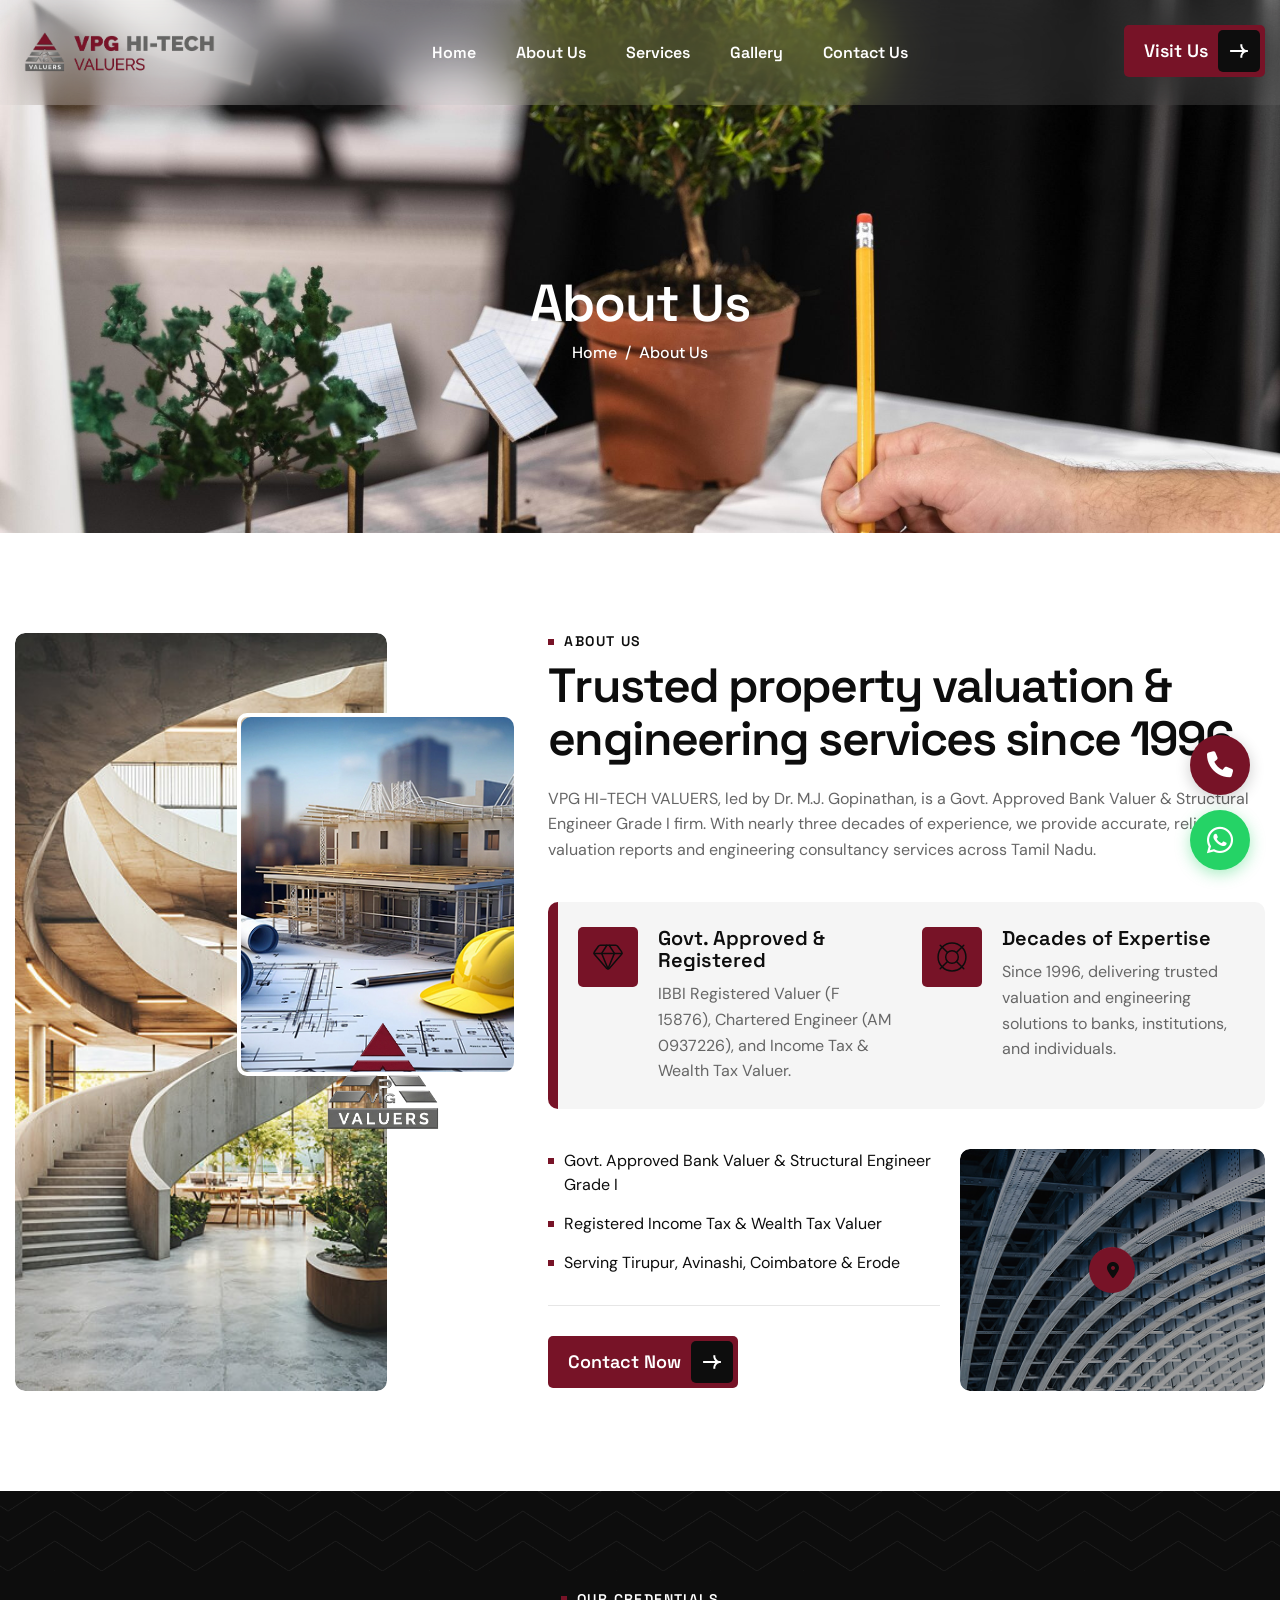
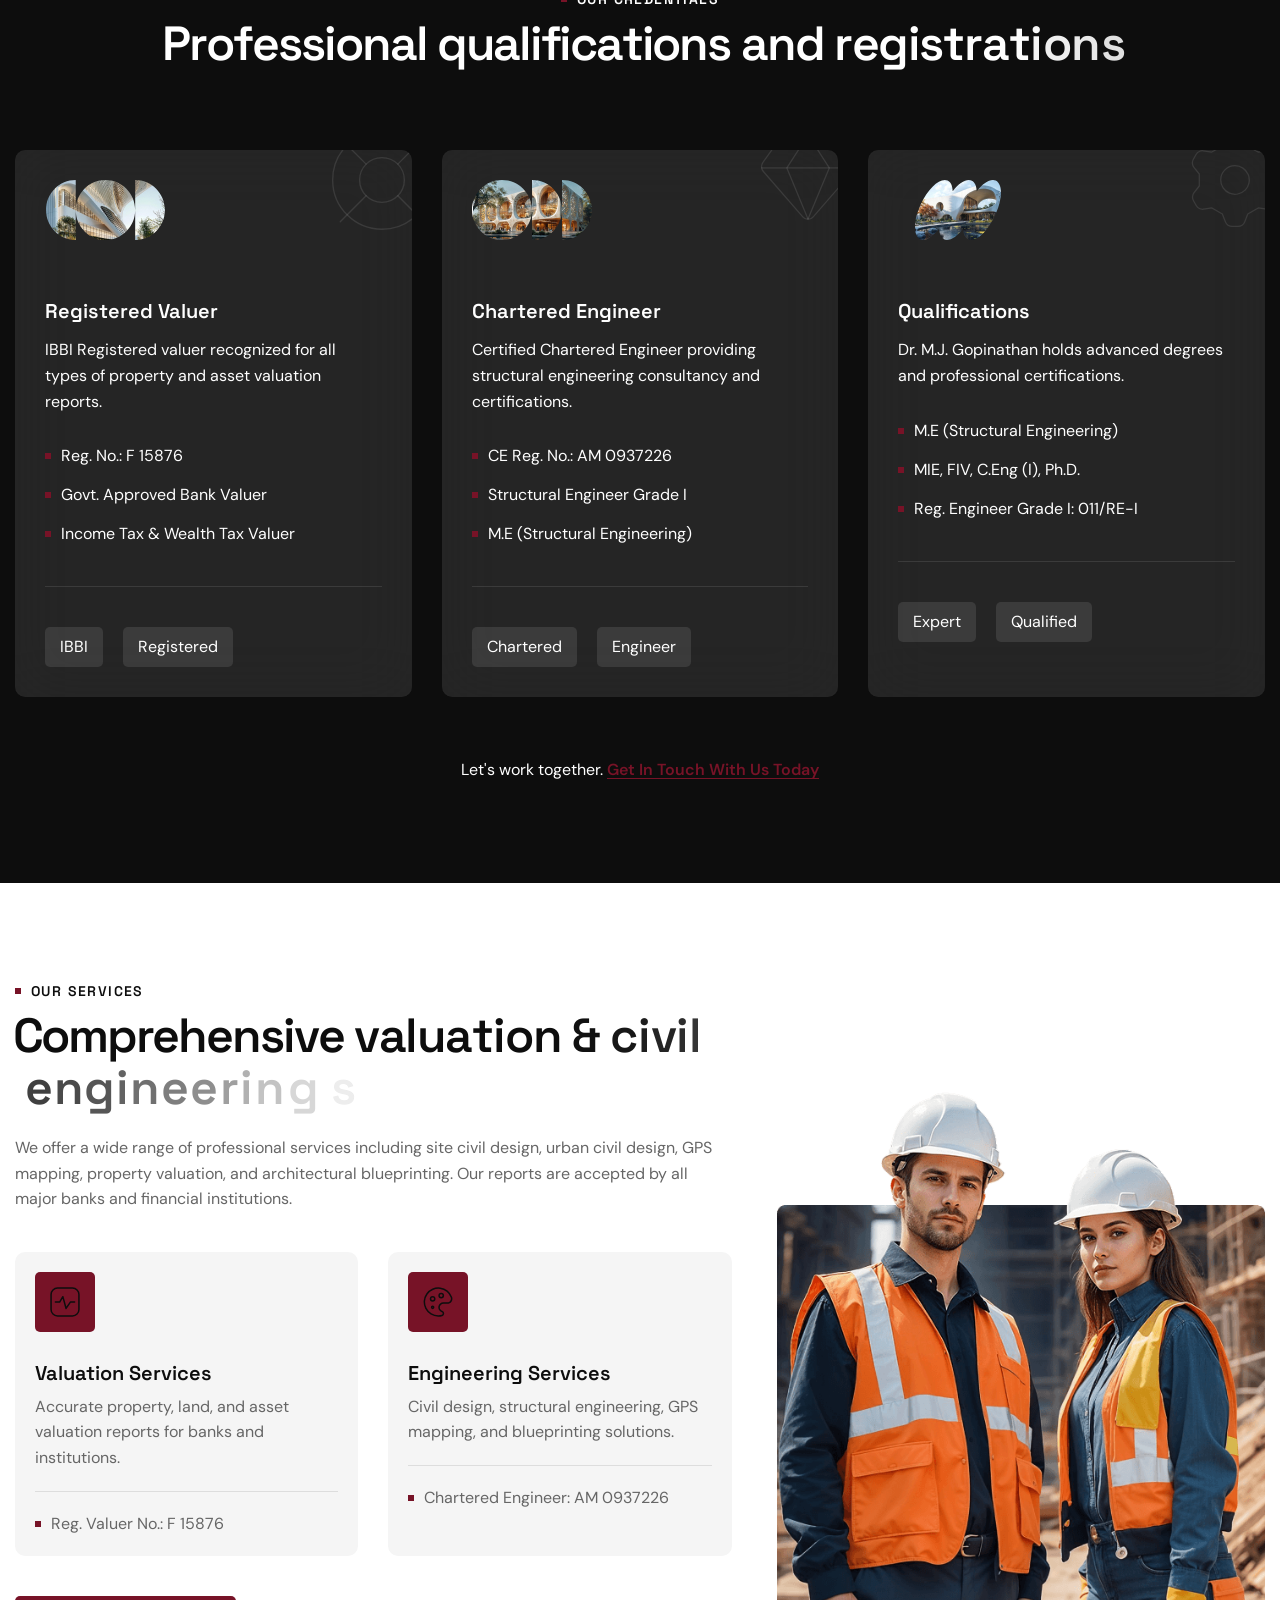
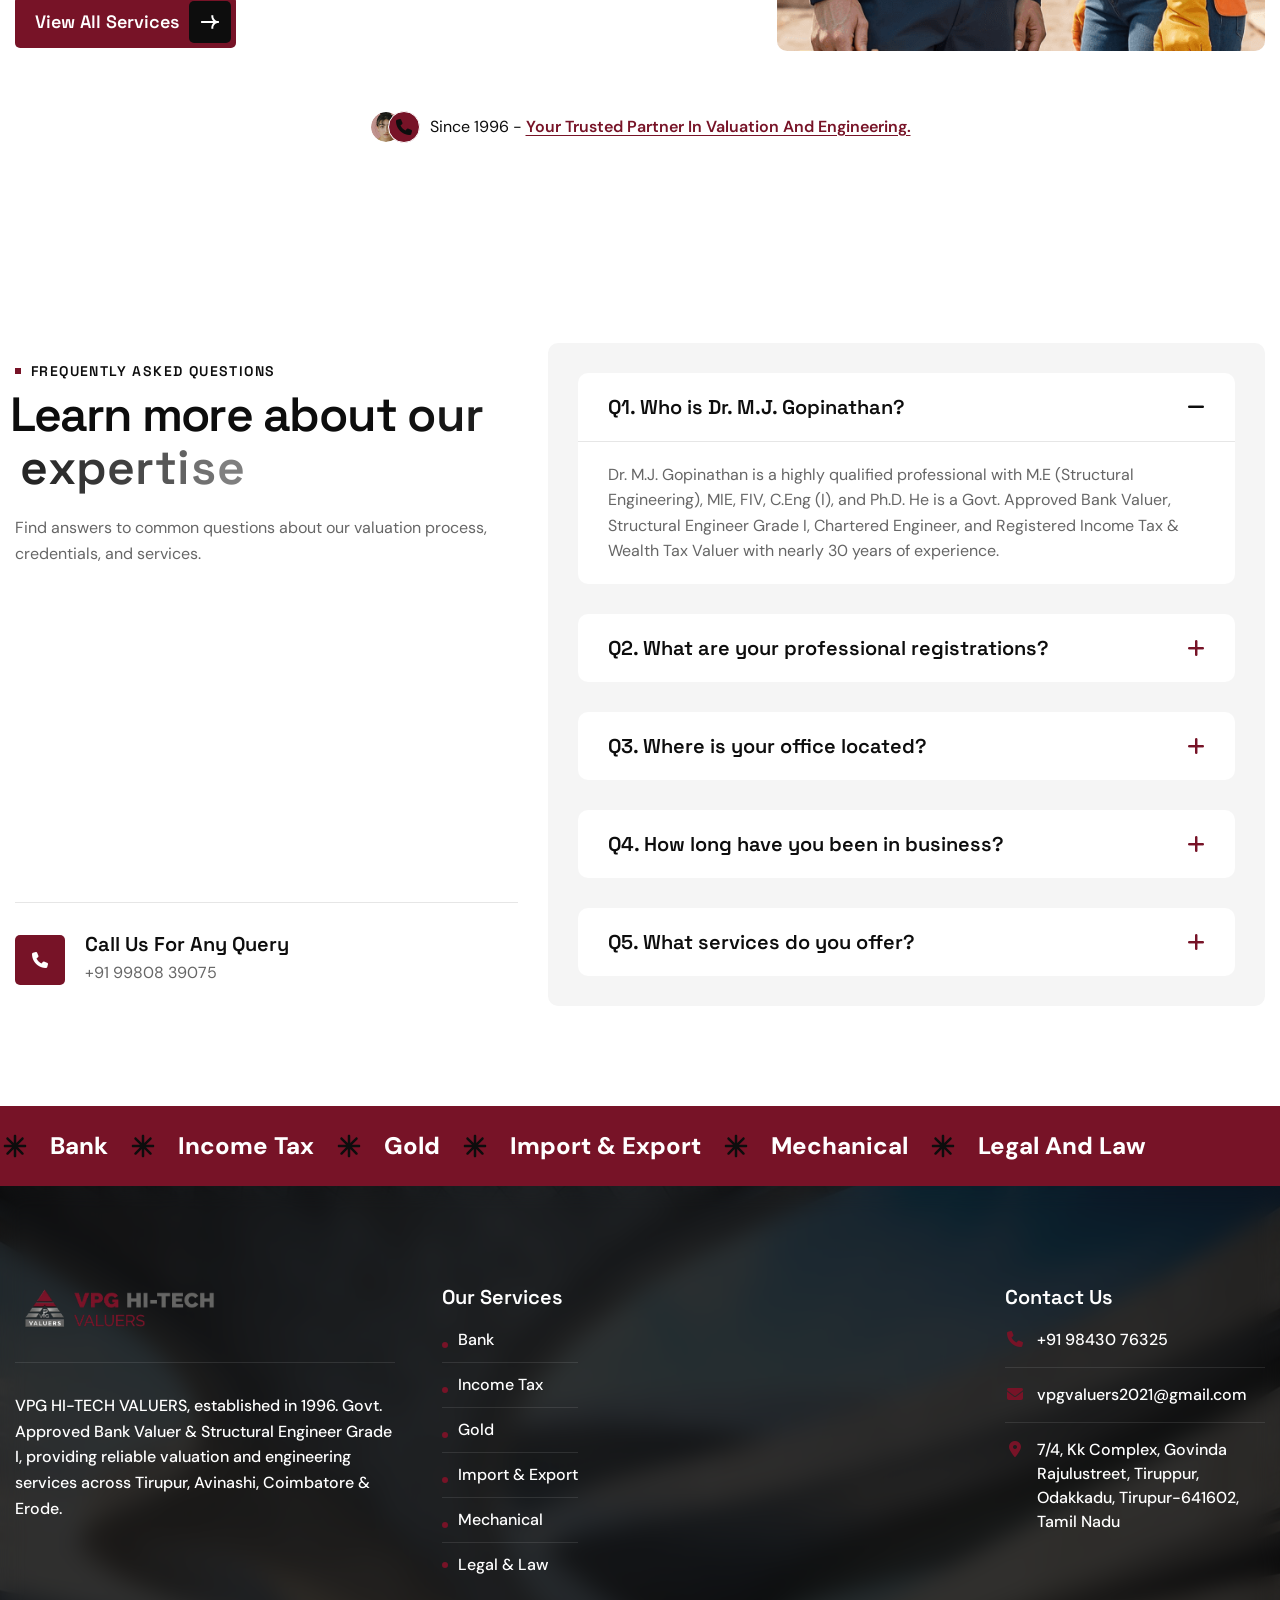
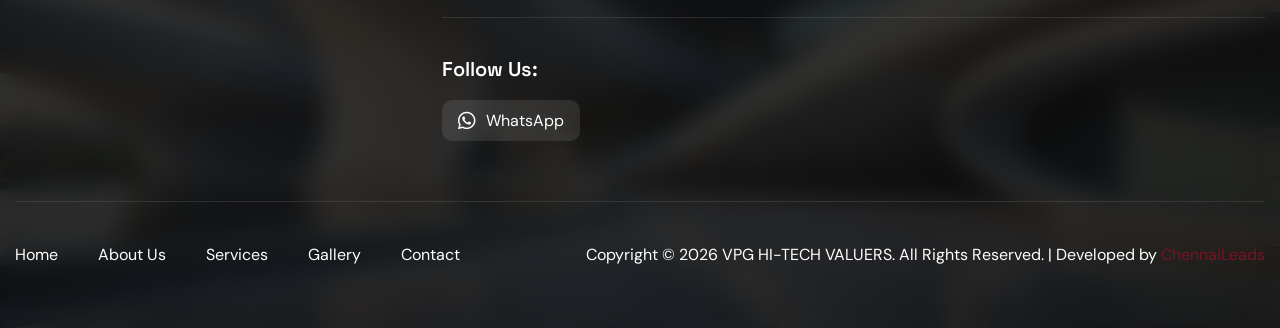
==== commit 68bb7db7: "Update about.html" ====
--- a/about.html
+++ b/about.html
@@ -393,26 +393,20 @@
         <div class="footer-scrolling-ticker">
             <div class="scrolling-ticker-box">
                 <div class="scrolling-content">
-                    <span><img src="images/icon-asterisk.svg" alt="">Site Civil Design</span>
-                    <span><img src="images/icon-asterisk.svg" alt="">Urban Civil Design Services</span>
-                    <span><img src="images/icon-asterisk.svg" alt="">Accommodation Interior Solutions</span>
-                    <span><img src="images/icon-asterisk.svg" alt="">Accurate GPS Mapping Specialists</span>
-                    <span><img src="images/icon-asterisk.svg" alt="">Acquisition Takeover Valuers</span>
-                    <span><img src="images/icon-asterisk.svg" alt="">Acquisition Appraisal Experts</span>
-                    <span><img src="images/icon-asterisk.svg" alt="">Agricultural Estate Appraisers</span>
-                    <span><img src="images/icon-asterisk.svg" alt="">Agricultural Irrigation Assessors</span>
-                    <span><img src="images/icon-asterisk.svg" alt="">Architectural Blueprinting Services</span>
+                    <span><img src="images/icon-asterisk.svg" alt="">Bank</span>
+                    <span><img src="images/icon-asterisk.svg" alt="">Income Tax</span>
+                    <span><img src="images/icon-asterisk.svg" alt="">Gold</span>
+                    <span><img src="images/icon-asterisk.svg" alt="">Import & Export</span>
+                    <span><img src="images/icon-asterisk.svg" alt="">Mechanical</span>
+                    <span><img src="images/icon-asterisk.svg" alt="">Legal and Law</span>
                 </div>
                 <div class="scrolling-content">
-                    <span><img src="images/icon-asterisk.svg" alt="">Site Civil Design</span>
-                    <span><img src="images/icon-asterisk.svg" alt="">Urban Civil Design Services</span>
-                    <span><img src="images/icon-asterisk.svg" alt="">Accommodation Interior Solutions</span>
-                    <span><img src="images/icon-asterisk.svg" alt="">Accurate GPS Mapping Specialists</span>
-                    <span><img src="images/icon-asterisk.svg" alt="">Acquisition Takeover Valuers</span>
-                    <span><img src="images/icon-asterisk.svg" alt="">Acquisition Appraisal Experts</span>
-                    <span><img src="images/icon-asterisk.svg" alt="">Agricultural Estate Appraisers</span>
-                    <span><img src="images/icon-asterisk.svg" alt="">Agricultural Irrigation Assessors</span>
-                    <span><img src="images/icon-asterisk.svg" alt="">Architectural Blueprinting Services</span>
+                    <span><img src="images/icon-asterisk.svg" alt="">Bank</span>
+                    <span><img src="images/icon-asterisk.svg" alt="">Income Tax</span>
+                    <span><img src="images/icon-asterisk.svg" alt="">Gold</span>
+                    <span><img src="images/icon-asterisk.svg" alt="">Import & Export</span>
+                    <span><img src="images/icon-asterisk.svg" alt="">Mechanical</span>
+                    <span><img src="images/icon-asterisk.svg" alt="">Legal and Law</span>
                 </div>
             </div>
         </div>
@@ -434,20 +428,20 @@
                             <div class="footer-links footer-services">
                                 <h3>Our Services</h3>
                                 <ul>
-                                    <li>Site Civil Design</li>
-                                    <li>Urban Civil Design Services</li>
-                                    <li>Accommodation Interior Solutions</li>
-                                    <li>Accurate GPS Mapping Specialists</li>
-                                    <li>Architectural Blueprinting Services</li>
+                                    <li>Bank</li>
+                                    <li>Income Tax</li>
+                                    <li>Gold</li>
+                                    <li>Import & Export</li>
+                                    <li>Mechanical</li>
+                                    <li>Legal & Law</li>
                                 </ul>
                             </div>
                             <div class="footer-links footer-contact-links">
                                 <h3>Contact Us</h3>
                                 <ul>
-                                    <li><i class="fa-solid fa-phone"></i> <a href="tel:+919980839075">+91 99808 39075</a></li>
-                                    <li><i class="fa-solid fa-phone"></i> <a href="tel:+914296274325">+91 4296 274325</a></li>
-                                    <li><i class="fa-solid fa-envelope"></i> <a href="mailto:mjgopi2009@gmail.com">mjgopi2009@gmail.com</a></li>
-                                    <li><i class="fa-solid fa-location-dot"></i> 9/196, V.S. Complex, Near Sree Kumaran Jewellers, East Car Street, Kaikattipudhur, Avinashi - 641 654</li>
+                                    <li><i class="fa-solid fa-phone"></i> <a href="tel:+919843076325">+91 98430 76325</a></li>
+                                    <li><i class="fa-solid fa-envelope"></i> <a href="mailto:vpgvaluers2021@gmail.com">vpgvaluers2021@gmail.com</a></li>
+                                    <li><i class="fa-solid fa-location-dot"></i>7/4, Kk Complex, Govinda Rajulustreet, Tiruppur, Odakkadu, Tirupur-641602, Tamil Nadu</li>
                                 </ul>
                             </div>
                             <div class="footer-links footer-social-links">
@@ -517,4 +511,4 @@
         document.getElementById('current-year').textContent = new Date().getFullYear();
     </script>
 </body>
-</html>+</html>
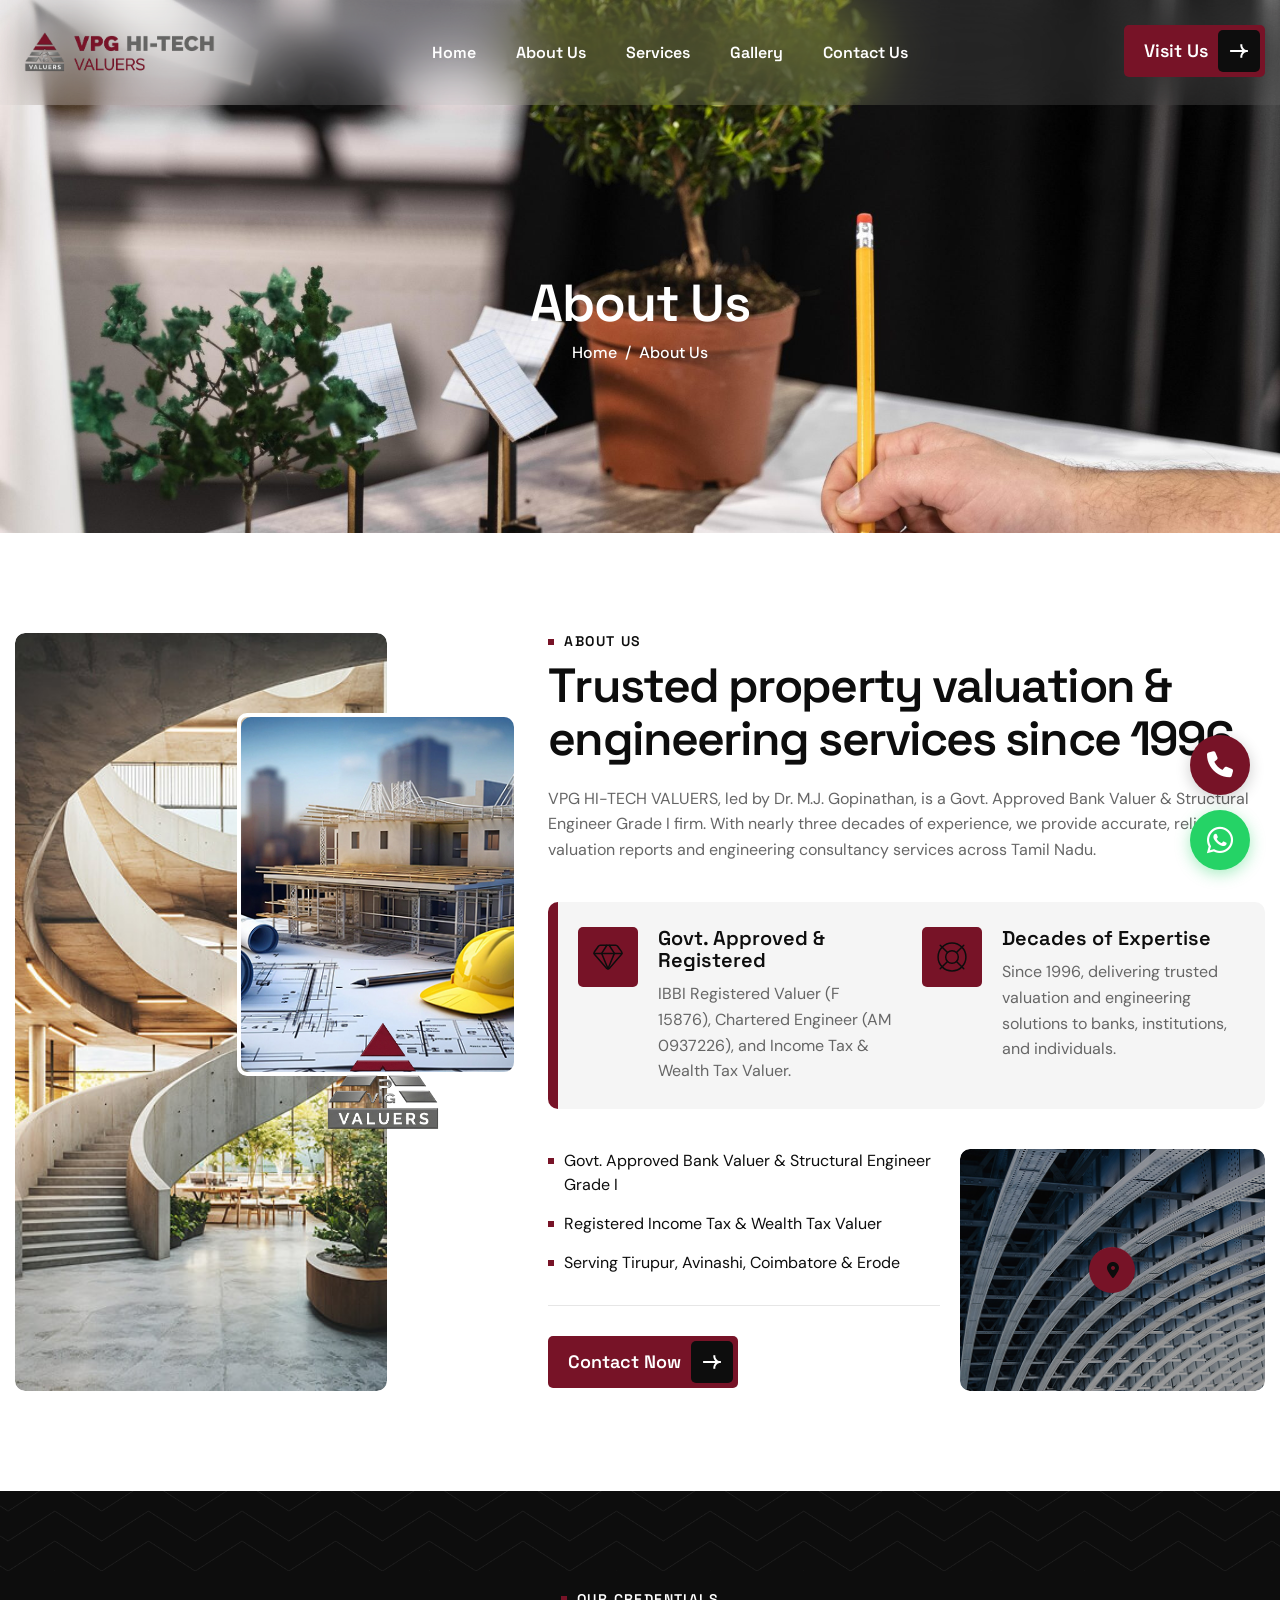
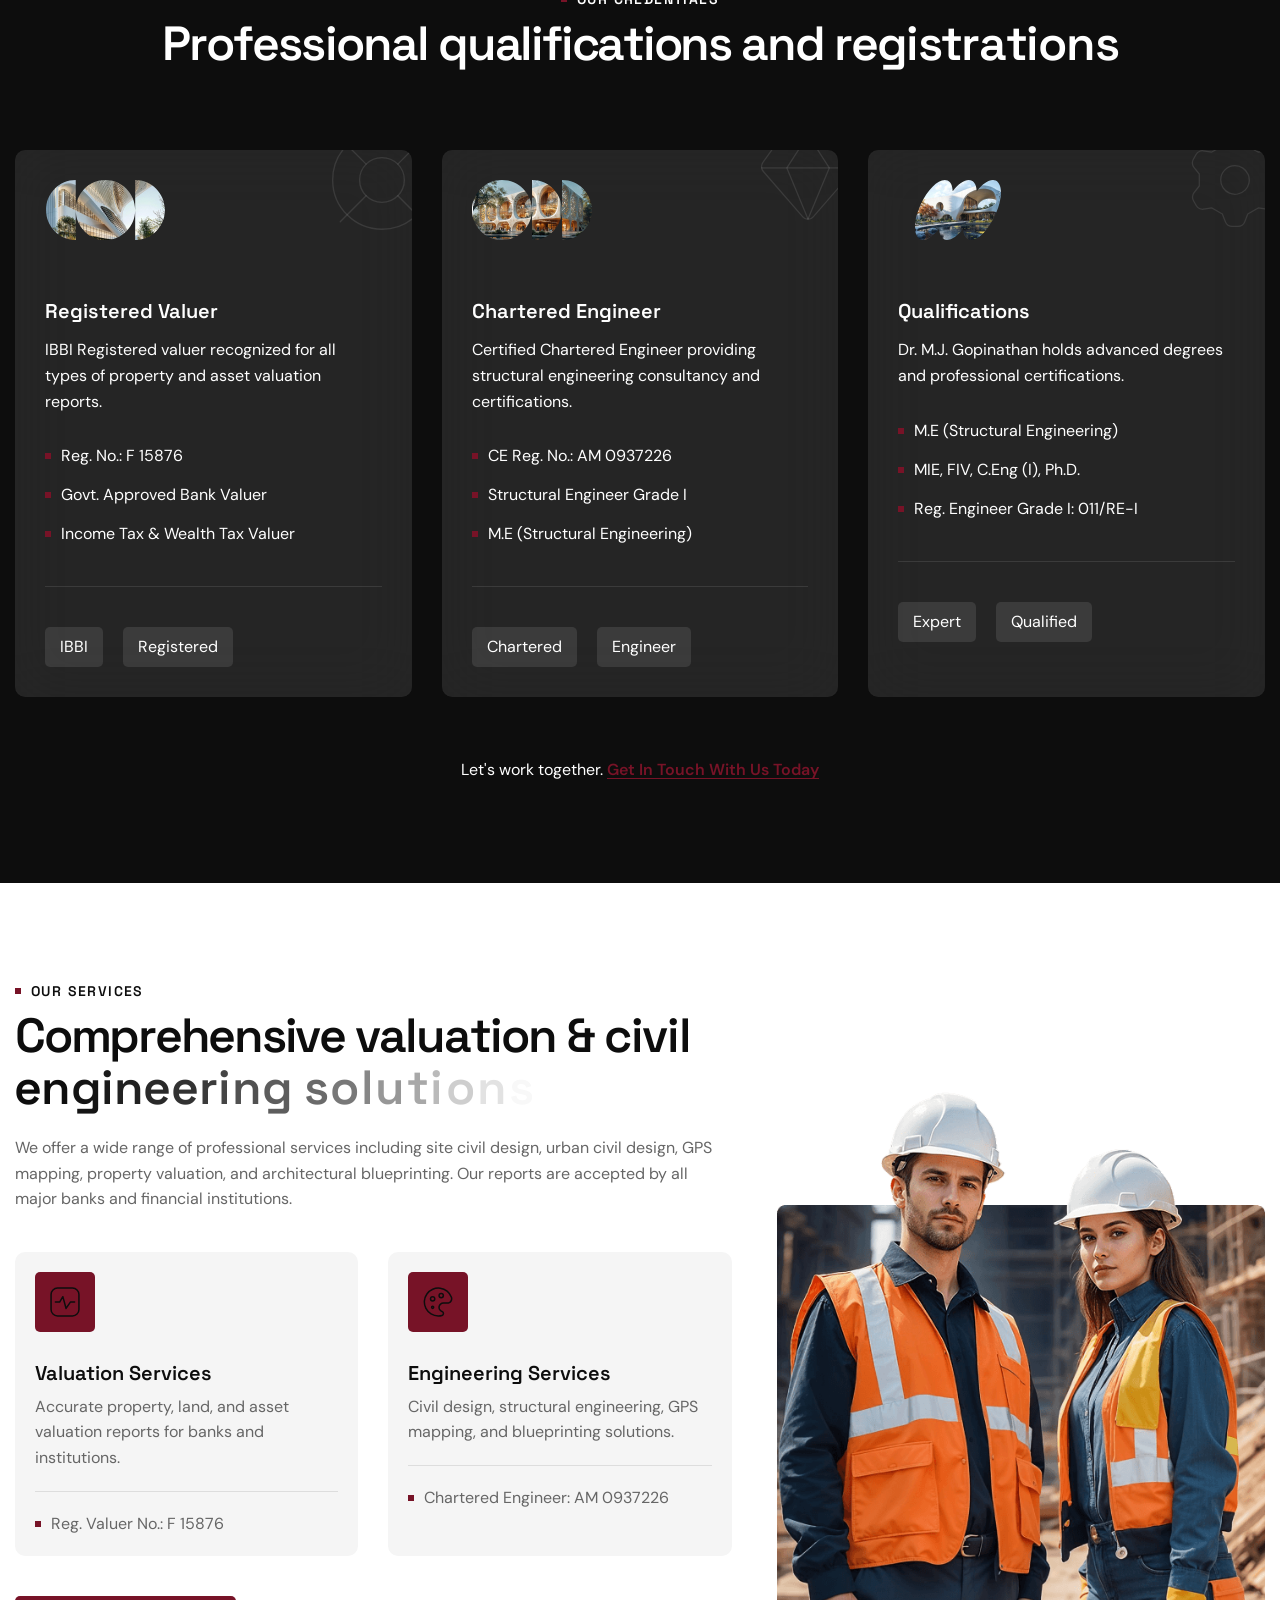
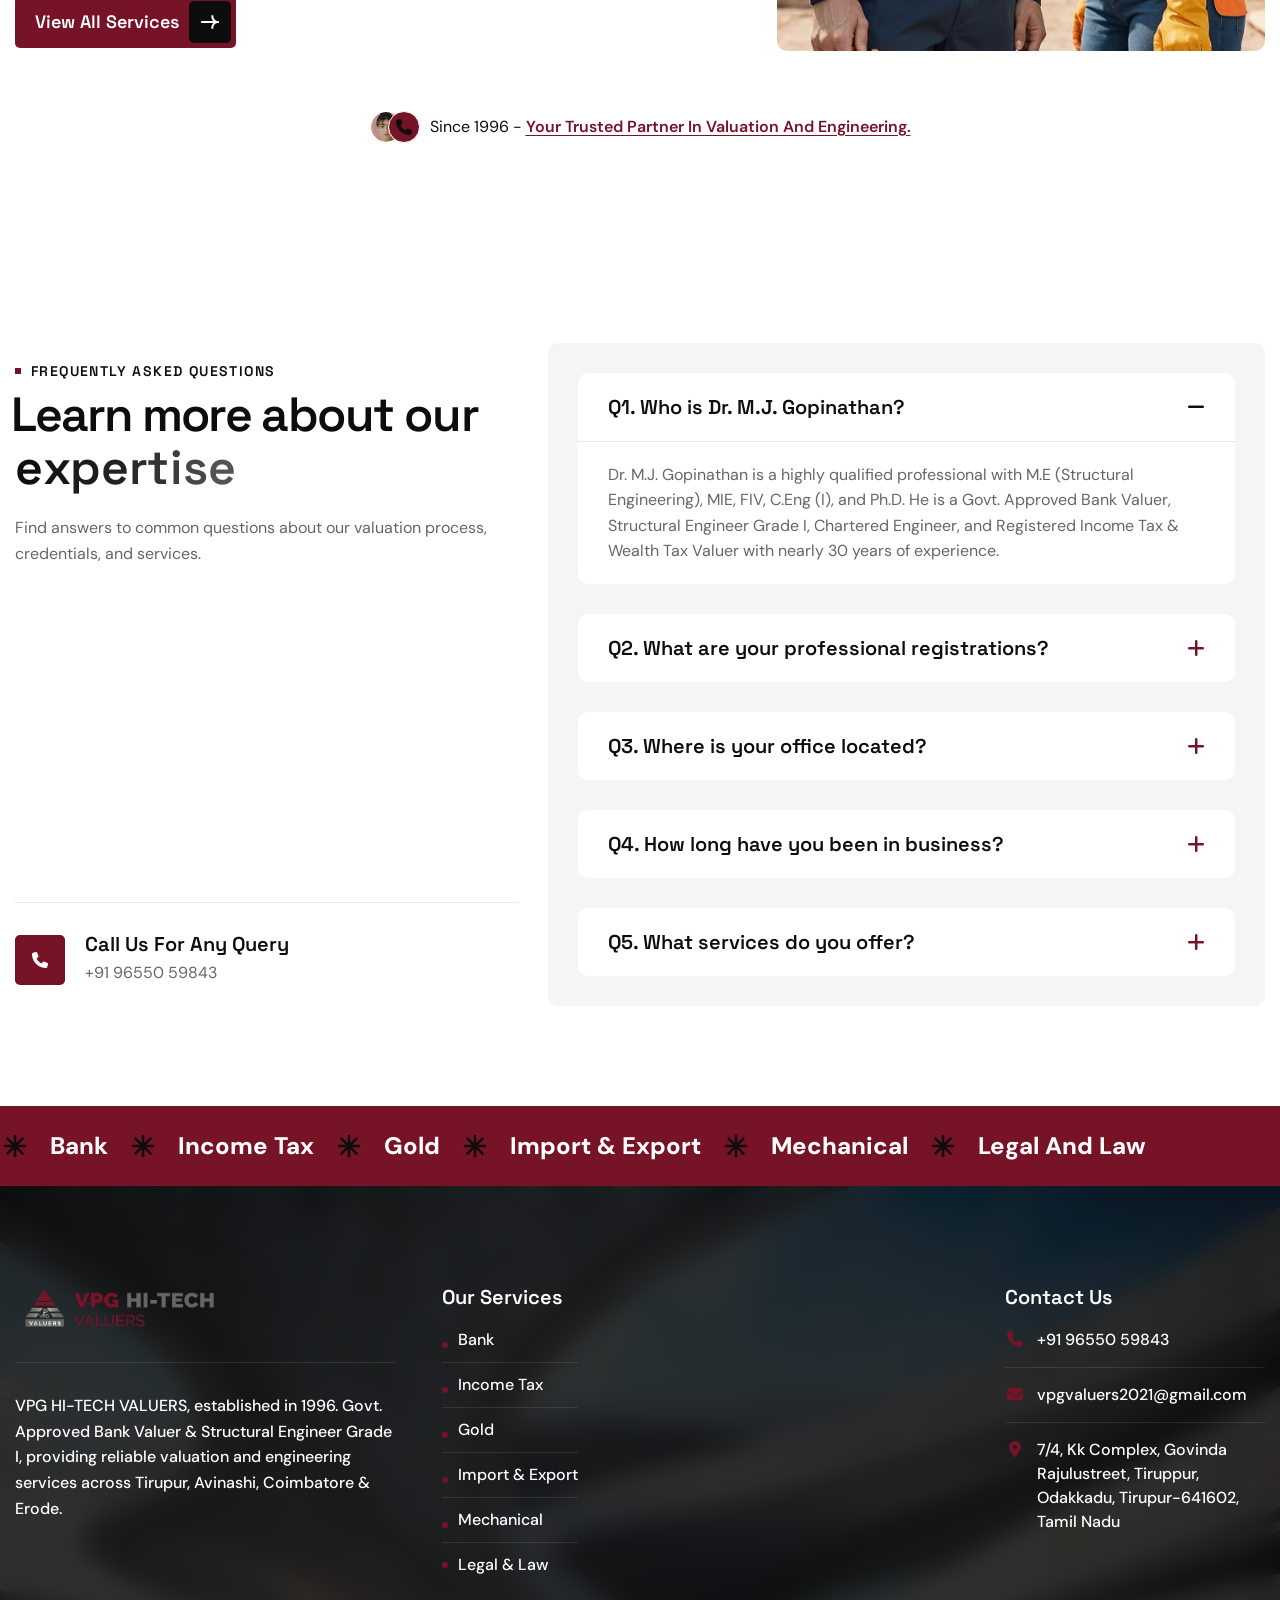
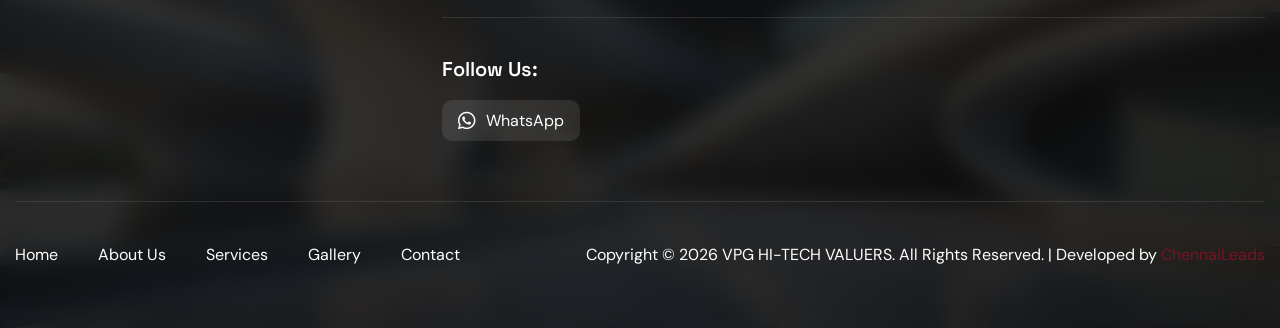
==== commit 2457c4fb: "Update about.html" ====
--- a/about.html
+++ b/about.html
@@ -334,7 +334,7 @@
                             <div class="icon-box"><i class="fa-solid fa-phone"></i></div>
                             <div class="faq-contact-box-content">
                                 <h3>Call Us For Any Query</h3>
-                                <p><a href="tel:+919980839075">+91 99808 39075</a></p>
+                                <p><a href="tel:+919655059843">+91 96550 59843</a></p>
                             </div>
                         </div>
                     </div>
@@ -388,7 +388,7 @@
     </div>
     <!-- Our FAQs Section End -->
 
-    <!-- Main Footer Start -->
+  <!-- Main Footer Start -->
     <footer class="main-footer dark-section">
         <div class="footer-scrolling-ticker">
             <div class="scrolling-ticker-box">
@@ -439,8 +439,9 @@
                             <div class="footer-links footer-contact-links">
                                 <h3>Contact Us</h3>
                                 <ul>
-                                    <li><i class="fa-solid fa-phone"></i> <a href="tel:+919843076325">+91 98430 76325</a></li>
-                                    <li><i class="fa-solid fa-envelope"></i> <a href="mailto:vpgvaluers2021@gmail.com">vpgvaluers2021@gmail.com</a></li>
+                                    <li><i class="fa-solid fa-phone"></i> <a href="tel:+919655059843">+91 96550 59843</a></li>
+                                    <li><i class="fa-solid fa-envelope"></i> <a href="mailto:vpgvaluers2021@gmail.com">
+                                        vpgvaluers2021@gmail.com</a></li>
                                     <li><i class="fa-solid fa-location-dot"></i>7/4, Kk Complex, Govinda Rajulustreet, Tiruppur, Odakkadu, Tirupur-641602, Tamil Nadu</li>
                                 </ul>
                             </div>
@@ -481,10 +482,11 @@
     <!-- Sticky WhatsApp Button End -->
 
     <!-- Sticky Call Button Start -->
-    <a href="tel:+919980839075" class="sticky-call-btn" title="Call Now">
+    <a href="tel:+919655059843" class="sticky-call-btn" title="Call Now">
         <i class="fa-solid fa-phone"></i>
     </a>
     <!-- Sticky Call Button End -->
+ 
 
     <!-- Jquery Library File -->
     <script src="js/jquery-3.7.1.min.js"></script>
